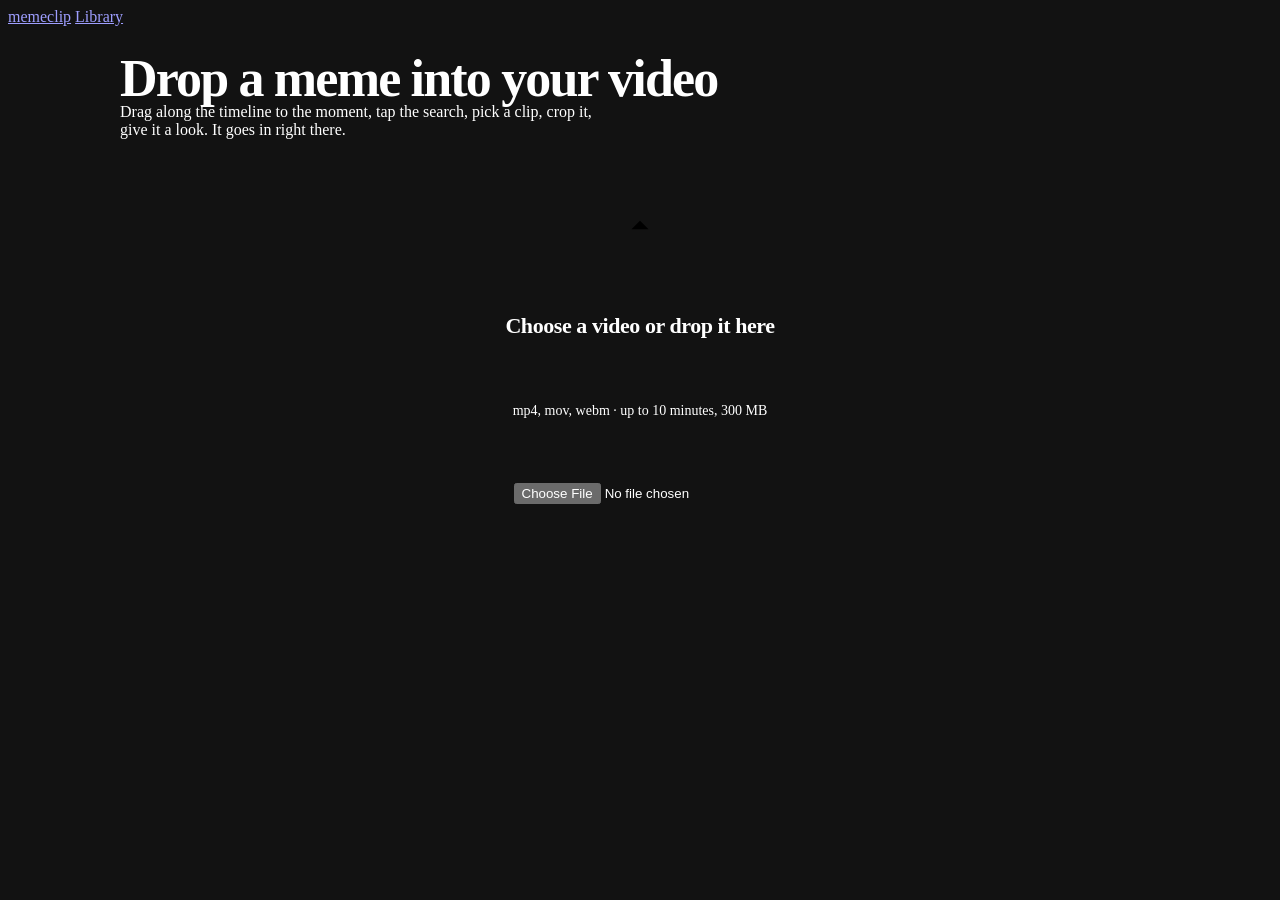
==== app/static/edit.html @ 27d53683 "Meme insert editor: drop library clips into your own video on a timeline /edit: upload a video, scru" ====
<!doctype html>
<html lang="en" data-theme="__THEME__">
<head>
<meta charset="utf-8">
<meta name="viewport" content="width=device-width, initial-scale=1, viewport-fit=cover">
<meta name="color-scheme" content="dark">
<meta name="theme-color" content="#000000">
<title>memeclip · Edit</title>
<link rel="icon" href="/static/icon.svg?v=__VERSION__" type="image/svg+xml">
<link rel="stylesheet" href="/static/base.css?v=__VERSION__">
<link rel="stylesheet" href="/static/themes/__THEME__.css?v=__VERSION__">
<style>
  [hidden] { display: none !important; }
  /* the editor: one column, the video on top, the timeline under it */
  .ed { max-width: 1040px; margin: 0 auto; padding: 28px 16px 96px; display: grid; gap: 18px; }
  .ed h1 { font-family: var(--display, inherit); font-size: clamp(30px, 5vw, 52px); line-height: .95; letter-spacing: -.035em;
           margin: 0; font-weight: 800; text-wrap: balance; }
  .ed .intro { color: var(--text-2); margin: 0; max-width: 60ch; }

  .drop { display: grid; place-items: center; gap: 14px; text-align: center; min-height: 340px; padding: 32px;
          border: 1.5px dashed var(--hair-strong); border-radius: 28px; background: var(--tray); cursor: pointer;
          transition: border-color .2s, background .2s; }
  .drop:hover, .drop.over { border-color: var(--subtitle); background: rgba(255, 213, 74, .05); }
  .drop strong { font-family: var(--display, inherit); font-size: 22px; letter-spacing: -.02em; }
  .drop span { color: var(--text-3); font-size: 14px; }
  .drop svg.i { width: 34px; height: 34px; color: var(--subtitle); }

  .player { position: relative; border-radius: 22px; overflow: hidden; background: #000; border: 1px solid var(--hair);
            aspect-ratio: var(--ar, 16 / 9); max-height: 62vh; justify-self: center; width: 100%; }
  .player video { width: 100%; height: 100%; display: block; object-fit: contain; }
  .busy { position: absolute; inset: 0; display: none; place-items: center; align-content: center; gap: 12px;
          background: rgba(5, 5, 5, .72); backdrop-filter: blur(6px); font-weight: 500; }
  .busy.on { display: grid; }
  .spin { width: 34px; height: 34px; border-radius: 50%; border: 3px solid var(--hair-strong); border-top-color: var(--subtitle);
          animation: spin .8s linear infinite; }
  @keyframes spin { to { transform: rotate(360deg); } }

  .bar { display: flex; align-items: center; gap: 10px; flex-wrap: wrap; }
  .bar .time { font-variant-numeric: tabular-nums; color: var(--text-2); font-size: 14px; margin-right: auto; }
  .btn { min-height: 44px; padding: 0 16px; border-radius: 999px; border: 1px solid var(--hair-strong);
         background: var(--core); display: inline-flex; align-items: center; gap: 8px; text-decoration: none; color: inherit; }
  .btn:hover { border-color: var(--text-3); }
  .btn[disabled] { opacity: .4; pointer-events: none; }
  .btn.primary { background: var(--cream); color: #111; border-color: transparent; font-weight: 600; }
  .btn.round { width: 44px; padding: 0; justify-content: center; }

  /* timeline: filmstrip, inserted memes, the insert marker and the playhead */
  .tl { position: relative; height: 72px; border-radius: 14px; background: var(--core) center / 100% 100% no-repeat;
        border: 1px solid var(--hair); cursor: ew-resize; touch-action: none; user-select: none; margin-top: 46px; }
  .tl::after { content: ""; position: absolute; inset: 0; border-radius: inherit;
               background: linear-gradient(transparent 55%, rgba(0, 0, 0, .55)); pointer-events: none; }
  .seg { position: absolute; top: -1px; bottom: -1px; border-radius: 8px; background: rgba(255, 213, 74, .28);
         border: 2px solid var(--subtitle); box-shadow: 0 0 0 1px rgba(0, 0, 0, .5); pointer-events: none; z-index: 1; }
  .seg span { position: absolute; left: 6px; bottom: 4px; right: 4px; font-size: 11px; font-weight: 600; color: #111;
              background: var(--subtitle); border-radius: 6px; padding: 1px 6px; white-space: nowrap; overflow: hidden;
              text-overflow: ellipsis; max-width: max-content; }
  .cut { position: absolute; top: 6px; bottom: 6px; width: 0; border-left: 2px dashed var(--subtitle); z-index: 2;
         pointer-events: none; opacity: .9; }
  .head { position: absolute; top: -10px; bottom: -10px; width: 2px; margin-left: -1px; background: var(--cream);
          z-index: 3; pointer-events: none; box-shadow: 0 0 12px rgba(244, 237, 228, .5); }
  .head::before { content: ""; position: absolute; top: -2px; left: 50%; width: 14px; height: 14px; margin-left: -7px;
                  border-radius: 50%; background: var(--cream); }
  .find { position: absolute; bottom: calc(100% + 12px); transform: translateX(-50%); z-index: 4; white-space: nowrap;
          min-height: 38px; padding: 0 14px 0 10px; border-radius: 999px; border: 0; background: var(--subtitle); color: #111;
          font-weight: 600; font-size: 14px; display: inline-flex; align-items: center; gap: 6px;
          box-shadow: 0 6px 20px rgba(0, 0, 0, .45); transition: transform .15s var(--spring, ease); }
  .find:hover { transform: translateX(-50%) translateY(-2px); }
  .find svg.i { width: 18px; height: 18px; stroke-width: 2; }
  .ticks { display: flex; justify-content: space-between; color: var(--text-3); font-size: 12px;
           font-variant-numeric: tabular-nums; padding: 0 2px; }
  .hint { color: var(--text-3); font-size: 13px; margin: 0; }

  /* dialog: search, then crop + look */
  dialog { width: min(760px, calc(100vw - 24px)); max-height: calc(100dvh - 24px); border: 1px solid var(--hair-strong);
           border-radius: 26px; background: #0d0d10; color: inherit; padding: 0; }
  dialog::backdrop { background: rgba(0, 0, 0, .7); backdrop-filter: blur(8px); }
  .dlg { padding: 20px; display: grid; gap: 16px; }
  .dlg header { display: flex; align-items: center; gap: 10px; }
  .dlg header h2 { margin: 0 auto 0 0; font-family: var(--display, inherit); font-size: 22px; letter-spacing: -.02em; }
  .q { display: flex; align-items: center; gap: 10px; min-height: 52px; padding: 0 16px; border-radius: 999px;
       background: var(--cream); color: #111; }
  .q input { flex: 1; border: 0; outline: none; background: none; color: #111; font-size: 16px; min-width: 0; }
  .q svg.i { color: #111; }
  .results { display: grid; grid-template-columns: repeat(auto-fill, minmax(160px, 1fr)); gap: 12px; }
  .pick { display: grid; gap: 6px; padding: 0; border: 2px solid transparent; border-radius: 16px; background: none; text-align: left; }
  .pick video { width: 100%; aspect-ratio: 1; object-fit: cover; border-radius: 14px; background: var(--core); display: block; }
  .pick span { font-size: 13px; color: var(--text-2); padding: 0 4px 4px; overflow: hidden; text-overflow: ellipsis;
               display: -webkit-box; -webkit-line-clamp: 2; -webkit-box-orient: vertical; }
  .pick:hover, .pick:focus-visible { border-color: var(--subtitle); }
  .empty { color: var(--text-3); margin: 0; }

  .cropbox { position: relative; justify-self: center; max-width: 100%; max-height: 46vh; aspect-ratio: var(--mar, 1);
             border-radius: 14px; overflow: hidden; background: #000; touch-action: none; }
  .cropbox video { width: 100%; height: 100%; display: block; }
  .sel { position: absolute; border: 2px solid var(--subtitle); box-shadow: 0 0 0 9999px rgba(0, 0, 0, .6); cursor: move;
         background-image: linear-gradient(rgba(255,255,255,.18) 1px, transparent 1px), linear-gradient(90deg, rgba(255,255,255,.18) 1px, transparent 1px);
         background-size: 33.33% 33.33%; background-position: -1px -1px; }
  .sel i { position: absolute; right: -9px; bottom: -9px; width: 18px; height: 18px; border-radius: 50%;
           background: var(--subtitle); border: 3px solid #0d0d10; cursor: nwse-resize; }
  .row { display: flex; gap: 8px; flex-wrap: wrap; align-items: center; }
  .row .lbl { color: var(--text-3); font-size: 13px; min-width: 52px; }
  .chip { min-height: 38px; padding: 0 14px; border-radius: 999px; border: 1px solid var(--hair-strong); background: none; font-size: 14px; }
  .chip[aria-pressed="true"] { background: var(--subtitle); color: #111; border-color: transparent; font-weight: 600; }
  .err { color: var(--danger); margin: 0; min-height: 1.2em; font-size: 14px; }
  @media (prefers-reduced-motion: reduce) { .spin { animation-duration: 2.4s; } .find { transition: none; } }
</style>
</head>
<body>
<div class="stage">
<div class="island-wrap">
  <nav class="island" aria-label="memeclip">
    <a class="wordmark" href="/" translate="no">memeclip</a>
    <a class="cta ghost" href="/">Library</a>
    <button id="restart" class="cta ghost" type="button" hidden>New video</button>
  </nav>
</div>

<main class="ed">
  <div>
    <h1>Drop a meme into your video</h1>
    <p class="intro">Drag along the timeline to the moment, tap the search, pick a clip, crop it, give it a look. It goes in right there.</p>
  </div>

  <label class="drop" id="drop">
    <svg class="i" viewBox="0 0 24 24" aria-hidden="true"><path d="M12 16V4"/><path d="m6 10 6-6 6 6"/><path d="M4 20h16"/></svg>
    <strong>Choose a video or drop it here</strong>
    <span>mp4, mov, webm · up to 10 minutes, 300 MB</span>
    <input id="file" type="file" accept="video/*" class="sr">
  </label>

  <section id="editor" hidden>
    <div class="player" id="player">
      <video id="video" playsinline preload="auto"></video>
      <div class="busy" id="busy" role="status" aria-live="polite"><div class="spin"></div><span id="busy-text">Working…</span></div>
    </div>

    <div class="tl" id="tl" role="slider" tabindex="0" aria-label="Timeline" aria-valuemin="0">
      <button class="find" id="find" type="button">
        <svg class="i" viewBox="0 0 24 24" aria-hidden="true"><circle cx="11" cy="11" r="7"/><path d="m20 20-3.5-3.5"/></svg>
        <span id="find-label">Add meme</span>
      </button>
      <div class="cut" id="cut"></div>
      <div class="head" id="head"></div>
    </div>
    <div class="ticks"><span>0:00</span><span id="end-tick"></span></div>

    <div class="bar">
      <button class="btn round" id="play" type="button" aria-label="Play">
        <svg class="i" viewBox="0 0 24 24" aria-hidden="true"><path id="play-icon" d="M8 5v14l11-7z"/></svg>
      </button>
      <span class="time" id="time">0:00 / 0:00</span>
      <button class="btn" id="undo" type="button" disabled>
        <svg class="i" viewBox="0 0 24 24" aria-hidden="true"><path d="M9 14 4 9l5-5"/><path d="M4 9h11a5 5 0 0 1 0 10h-3"/></svg>Undo
      </button>
      <a class="btn primary" id="download" download="memeclip-edit.mp4">
        <svg class="i" viewBox="0 0 24 24" aria-hidden="true"><path d="M12 4v12"/><path d="m6 10 6 6 6-6"/><path d="M4 20h16"/></svg>Download
      </a>
    </div>
    <p class="hint" id="hint" role="status" aria-live="polite"></p>
  </section>
</main>
</div>

<dialog id="dlg" aria-labelledby="dlg-title">
  <form method="dialog" class="dlg" id="step-search">
    <header>
      <h2 id="dlg-title">Find a meme</h2>
      <button class="btn round" value="close" aria-label="Close"><svg class="i" viewBox="0 0 24 24" aria-hidden="true"><path d="M6 6l12 12M18 6 6 18"/></svg></button>
    </header>
    <label class="q">
      <svg class="i" viewBox="0 0 24 24" aria-hidden="true"><circle cx="11" cy="11" r="7"/><path d="m20 20-3.5-3.5"/></svg>
      <span class="sr">Search memes</span>
      <input id="mq" type="search" placeholder="A line, a face or a feeling…" autocomplete="off" enterkeyhint="search">
    </label>
    <div class="results" id="results"></div>
  </form>

  <div class="dlg" id="step-edit" hidden>
    <header>
      <button class="btn round" id="back" type="button" aria-label="Back to results"><svg class="i" viewBox="0 0 24 24" aria-hidden="true"><path d="M15 6l-6 6 6 6"/></svg></button>
      <h2>Crop &amp; look</h2>
    </header>
    <div class="cropbox" id="cropbox">
      <video id="mvideo" muted loop playsinline autoplay></video>
      <div class="sel" id="sel"><i id="grip"></i></div>
    </div>
    <div class="row" role="group" aria-label="Crop shape">
      <span class="lbl">Crop</span>
      <button class="chip" type="button" data-ar="free" aria-pressed="true">Free</button>
      <button class="chip" type="button" data-ar="video" aria-pressed="false">Fit my video</button>
      <button class="chip" type="button" data-ar="1" aria-pressed="false">Square</button>
      <button class="chip" type="button" data-ar="reset" aria-pressed="false">Whole clip</button>
    </div>
    <div class="row" role="group" aria-label="Look" id="looks"><span class="lbl">Look</span></div>
    <p class="err" id="err" role="alert"></p>
    <div class="row" style="justify-content:flex-end">
      <button class="btn primary" id="insert" type="button">Insert</button>
    </div>
  </div>
</dialog>

<script>
const $ = id => document.getElementById(id);
const LOOKS = { none: "none", mono: "grayscale(1)", sepia: "sepia(1)", vivid: "saturate(1.6) contrast(1.1)",
                noir: "grayscale(1) contrast(1.5)", fried: "saturate(3) contrast(1.8)" };
const NAMES = { none: "Original", mono: "Mono", sepia: "Sepia", vivid: "Vivid", noir: "Noir", fried: "Deep fried" };
const video = $("video"), tl = $("tl");
let edit = null, at = 0, clip = null, look = "none", crop = { x: 0, y: 0, w: 1, h: 1 }, ratio = null;

const fmt = s => { s = Math.max(0, s || 0); return `${Math.floor(s / 60)}:${String(Math.floor(s % 60)).padStart(2, "0")}`; };
const fmtAt = s => s < 60 ? `${s.toFixed(1)}s` : fmt(s);
async function api(url, opts) {
  const r = await fetch(url, opts);
  if (r.status === 401) { location.href = "/login"; throw new Error("sign in"); }
  const body = await r.json().catch(() => ({}));
  if (!r.ok) throw new Error(body.detail || `Something went wrong (${r.status})`);
  return body;
}
function busy(text) { $("busy").classList.toggle("on", !!text); $("busy-text").textContent = text || ""; }
const snap = t => Math.max(0, ...edit.keyframes.filter(k => k <= t + 1e-3));

// ---- load / upload -------------------------------------------------------
function show(e, seek) {
  edit = e;
  history.replaceState(null, "", `#${e.id}`);
  $("drop").hidden = true; $("editor").hidden = false; $("restart").hidden = false;
  $("player").style.setProperty("--ar", `${e.width} / ${e.height}`);
  video.src = e.url;
  video.addEventListener("loadedmetadata", () => { video.currentTime = seek ?? 0; }, { once: true });
  tl.style.backgroundImage = `url("${e.strip}")`;
  tl.setAttribute("aria-valuemax", e.duration.toFixed(1));
  $("end-tick").textContent = fmt(e.duration);
  $("download").href = e.url;
  $("undo").disabled = !e.can_undo;
  tl.querySelectorAll(".seg").forEach(n => n.remove());
  for (const s of e.inserts) {
    const seg = document.createElement("div");
    seg.className = "seg";
    seg.style.left = `${s.at / e.duration * 100}%`;
    seg.style.width = `${Math.max(.6, s.duration / e.duration * 100)}%`;
    seg.innerHTML = `<span></span>`;
    seg.firstChild.textContent = s.title || "meme";
    tl.append(seg);
  }
  setAt(seek ?? 0);
  $("hint").textContent = e.inserts.length
    ? `${e.inserts.length} meme${e.inserts.length > 1 ? "s" : ""} added. Keep going, or download.`
    : "Drag the timeline to the moment you want, then tap “Add meme”.";
}

async function upload(file) {
  if (!file) return;
  $("drop").hidden = true; $("editor").hidden = false; busy("Preparing your video… this happens once");
  const form = new FormData(); form.append("file", file);
  try { show(await api("/edits", { method: "POST", body: form })); }
  catch (err) { $("drop").hidden = false; $("editor").hidden = true; alert(err.message); }
  finally { busy(""); }
}
$("file").addEventListener("change", e => upload(e.target.files[0]));
const drop = $("drop");
["dragenter", "dragover"].forEach(t => drop.addEventListener(t, e => { e.preventDefault(); drop.classList.add("over"); }));
["dragleave", "drop"].forEach(t => drop.addEventListener(t, e => { e.preventDefault(); drop.classList.remove("over"); }));
drop.addEventListener("drop", e => upload(e.dataTransfer.files[0]));
$("restart").addEventListener("click", () => { location.hash = ""; location.reload(); });

// ---- timeline ---------------------------------------------------------------
function setAt(t) {
  at = Math.min(Math.max(0, t), edit.duration);
  const pct = at / edit.duration * 100;
  $("head").style.left = `${pct}%`;
  $("find").style.left = `clamp(70px, ${pct}%, calc(100% - 70px))`;
  const cut = snap(at);
  $("cut").style.left = `${cut / edit.duration * 100}%`;
  $("find-label").textContent = `Add meme at ${fmtAt(cut)}`;
  tl.setAttribute("aria-valuenow", at.toFixed(1));
  tl.setAttribute("aria-valuetext", fmt(at));
  $("time").textContent = `${fmt(at)} / ${fmt(edit.duration)}`;
}
function fromPointer(e) {
  const r = tl.getBoundingClientRect();
  return (e.clientX - r.left) / r.width * edit.duration;
}
let dragging = false;
tl.addEventListener("pointerdown", e => {
  if (e.target.closest(".find")) return;
  dragging = true; tl.setPointerCapture(e.pointerId); video.pause();
  setAt(fromPointer(e)); video.currentTime = at;
});
tl.addEventListener("pointermove", e => { if (dragging) { setAt(fromPointer(e)); video.currentTime = at; } });
tl.addEventListener("pointerup", () => { dragging = false; });
tl.addEventListener("keydown", e => {
  const step = { ArrowLeft: -1, ArrowRight: 1, PageDown: -5, PageUp: 5 }[e.key];
  if (step === undefined) return;
  e.preventDefault(); video.pause(); setAt(at + step); video.currentTime = at;
});
video.addEventListener("timeupdate", () => { if (!dragging && !video.paused) setAt(video.currentTime); });
const playPath = { play: "M8 5v14l11-7z", pause: "M7 5h3v14H7zM14 5h3v14h-3z" };
video.addEventListener("play", () => { $("play-icon").setAttribute("d", playPath.pause); $("play").setAttribute("aria-label", "Pause"); });
video.addEventListener("pause", () => { $("play-icon").setAttribute("d", playPath.play); $("play").setAttribute("aria-label", "Play"); });
$("play").addEventListener("click", () => video.paused ? video.play() : video.pause());
$("undo").addEventListener("click", async () => {
  busy("Undoing…");
  try { show(await api(`/edits/${edit.id}/undo`, { method: "POST" }), at); } catch (err) { alert(err.message); } finally { busy(""); }
});

// ---- search -------------------------------------------------------------------
const dlg = $("dlg");
$("find").addEventListener("click", () => {
  video.pause(); step("search"); dlg.showModal(); $("mq").focus(); if (!$("results").children.length) search("");
});
function step(name) { $("step-search").hidden = name !== "search"; $("step-edit").hidden = name !== "edit"; }
let timer, ticket = 0;
$("mq").addEventListener("input", () => { clearTimeout(timer); timer = setTimeout(() => search($("mq").value), 300); });
$("mq").addEventListener("keydown", e => { if (e.key === "Enter") { e.preventDefault(); clearTimeout(timer); search($("mq").value); } });
async function search(q) {
  const mine = ++ticket;
  const data = await api(`/search?q=${encodeURIComponent(q.trim())}&limit=4`).catch(() => ({ results: [] }));
  if (mine !== ticket) return;
  const box = $("results"); box.replaceChildren();
  if (!data.results.length) { box.innerHTML = `<p class="empty">Nothing for that. Try other words.</p>`; return; }
  for (const c of data.results) {
    const b = document.createElement("button");
    b.type = "button"; b.className = "pick";
    b.innerHTML = `<video muted loop playsinline preload="none"></video><span></span>`;
    const v = b.querySelector("video"); v.src = c.url; if (c.thumb) v.poster = c.thumb;
    b.querySelector("span").textContent = c.title || c.caption || "Untitled";
    b.addEventListener("pointerenter", () => v.play().catch(() => {}));
    b.addEventListener("pointerleave", () => v.pause());
    b.addEventListener("click", () => choose(c));
    box.append(b);
  }
}

// ---- crop + look ----------------------------------------------------------------
const mv = $("mvideo"), sel = $("sel"), box = $("cropbox");
for (const k of Object.keys(LOOKS)) {
  const b = document.createElement("button");
  b.className = "chip"; b.type = "button"; b.dataset.look = k; b.textContent = NAMES[k];
  b.setAttribute("aria-pressed", k === "none");
  b.addEventListener("click", () => setLook(k));
  $("looks").append(b);
}
function setLook(k) {
  look = k; mv.style.filter = LOOKS[k];
  $("looks").querySelectorAll(".chip").forEach(c => c.setAttribute("aria-pressed", c.dataset.look === k));
}
function choose(c) {
  clip = c; crop = { x: 0, y: 0, w: 1, h: 1 }; ratio = null; setLook("none"); $("err").textContent = "";
  document.querySelectorAll("[data-ar]").forEach(b => b.setAttribute("aria-pressed", b.dataset.ar === "free"));
  mv.src = c.url;
  mv.addEventListener("loadedmetadata", () => { box.style.setProperty("--mar", `${mv.videoWidth} / ${mv.videoHeight}`); drawSel(); }, { once: true });
  $("insert").textContent = `Insert at ${fmtAt(snap(at))}`;
  step("edit");
}
$("back").addEventListener("click", () => { mv.pause(); step("search"); });
function drawSel() {
  Object.assign(sel.style, { left: `${crop.x * 100}%`, top: `${crop.y * 100}%`, width: `${crop.w * 100}%`, height: `${crop.h * 100}%` });
}
// crop shape: a ratio in screen pixels, turned into the box's fractions
function fitRatio(r) {
  const bw = box.clientWidth, bh = box.clientHeight;
  let w = bw, h = bw / r; if (h > bh) { h = bh; w = bh * r; }
  crop = { w: w / bw, h: h / bh, x: (1 - w / bw) / 2, y: (1 - h / bh) / 2 };
}
document.querySelectorAll("[data-ar]").forEach(b => b.addEventListener("click", () => {
  const v = b.dataset.ar;
  ratio = v === "video" ? edit.width / edit.height : v === "1" ? 1 : null;
  if (v === "reset") crop = { x: 0, y: 0, w: 1, h: 1 }; else if (ratio) fitRatio(ratio);
  document.querySelectorAll("[data-ar]").forEach(o => o.setAttribute("aria-pressed", o === b && v !== "reset" || (v === "reset" && o.dataset.ar === "free")));
  drawSel();
}));
let drag = null;
sel.addEventListener("pointerdown", e => {
  e.preventDefault(); sel.setPointerCapture(e.pointerId);
  drag = { mode: e.target === $("grip") ? "size" : "move", x: e.clientX, y: e.clientY, start: { ...crop } };
});
sel.addEventListener("pointermove", e => {
  if (!drag) return;
  const dx = (e.clientX - drag.x) / box.clientWidth, dy = (e.clientY - drag.y) / box.clientHeight, s = drag.start;
  if (drag.mode === "move") {
    crop.x = Math.min(Math.max(0, s.x + dx), 1 - s.w); crop.y = Math.min(Math.max(0, s.y + dy), 1 - s.h);
  } else {
    let w = Math.min(Math.max(.1, s.w + dx), 1 - s.x), h = Math.min(Math.max(.1, s.h + dy), 1 - s.y);
    if (ratio) {          // keep the chosen shape: height follows width, within the frame
      const k = box.clientWidth / box.clientHeight / ratio;
      h = w * k; if (h > 1 - s.y) { h = 1 - s.y; w = h / k; }
    }
    crop.w = w; crop.h = h;
  }
  drawSel();
});
sel.addEventListener("pointerup", () => { drag = null; });

$("insert").addEventListener("click", async () => {
  const cut = snap(at);
  $("err").textContent = ""; $("insert").disabled = true;
  dlg.close(); mv.pause(); busy(`Adding “${clip.title || "meme"}” at ${fmtAt(cut)}…`);
  const r = v => Math.round(v * 1000) / 1000;
  try {
    show(await api(`/edits/${edit.id}/insert`, {
      method: "POST", headers: { "Content-Type": "application/json" },
      body: JSON.stringify({ clip_id: clip.id, at, filter: look, crop: { x: r(crop.x), y: r(crop.y), w: r(crop.w), h: r(crop.h) } }),
    }), cut);
    video.play().catch(() => {});
  } catch (err) { dlg.showModal(); step("edit"); $("err").textContent = err.message; }
  finally { busy(""); $("insert").disabled = false; }
});
dlg.addEventListener("close", () => mv.pause());

// resume an edit from the address (#<id>)
if (location.hash.length > 1) {
  busy("Loading…"); $("drop").hidden = true; $("editor").hidden = false;
  api(`/edits/${location.hash.slice(1)}`).then(e => show(e))
    .catch(() => { history.replaceState(null, "", "/edit"); $("drop").hidden = false; $("editor").hidden = true; })
    .finally(() => busy(""));
}
</script>
</body>
</html>
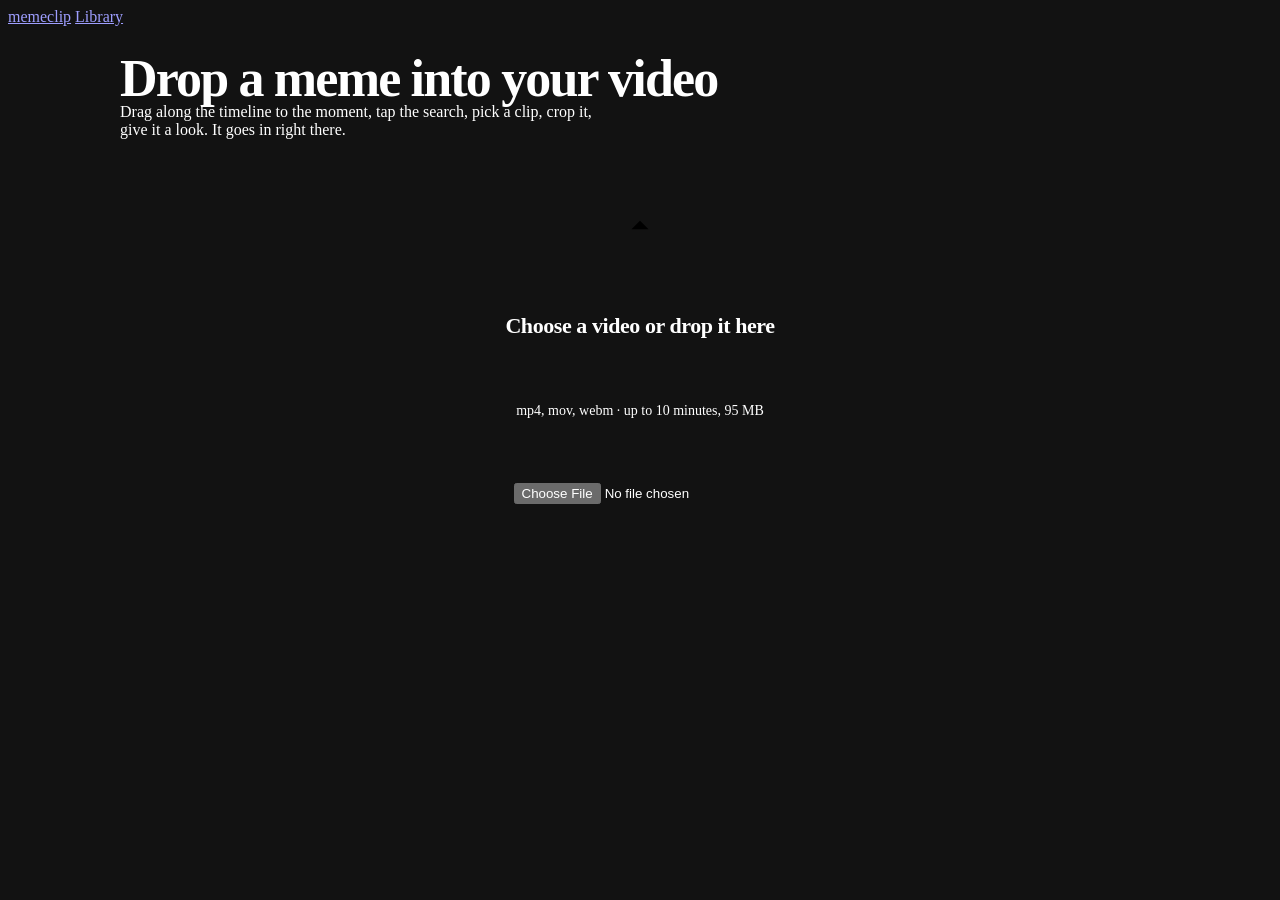
==== commit ba4d6497: "Editor: cap uploads at 95 MB (Cloudflare's free plan refuses bodies over 100 MB) Co-Authored-By: Cla" ====
--- a/app/static/edit.html
+++ b/app/static/edit.html
@@ -124,7 +124,7 @@
   <label class="drop" id="drop">
     <svg class="i" viewBox="0 0 24 24" aria-hidden="true"><path d="M12 16V4"/><path d="m6 10 6-6 6 6"/><path d="M4 20h16"/></svg>
     <strong>Choose a video or drop it here</strong>
-    <span>mp4, mov, webm · up to 10 minutes, 300 MB</span>
+    <span>mp4, mov, webm · up to 10 minutes, 95 MB</span>
     <input id="file" type="file" accept="video/*" class="sr">
   </label>
 
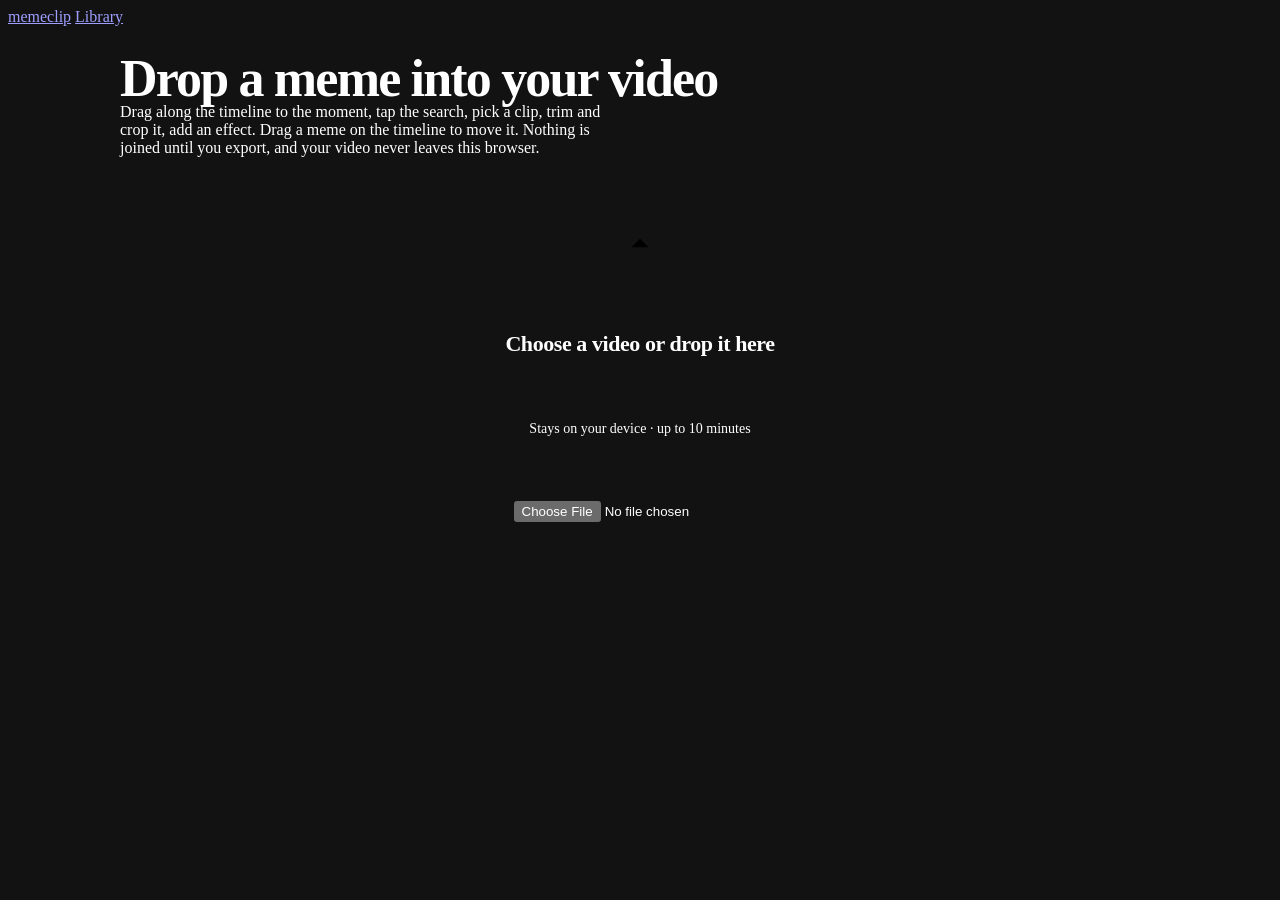
==== commit 2463ad16: "Editor page and route for the in-browser version (rest of the previous commit) Co-Authored-By: Claud" ====
--- a/app/static/edit.html
+++ b/app/static/edit.html
@@ -11,11 +11,12 @@
 <link rel="stylesheet" href="/static/themes/__THEME__.css?v=__VERSION__">
 <style>
   [hidden] { display: none !important; }
-  /* the editor: one column, the video on top, the timeline under it */
+  /* Everything happens in this page: your video never leaves the browser, memes come from
+     /media, and Export records the result here. The server only serves this file. */
   .ed { max-width: 1040px; margin: 0 auto; padding: 28px 16px 96px; display: grid; gap: 18px; }
   .ed h1 { font-family: var(--display, inherit); font-size: clamp(30px, 5vw, 52px); line-height: .95; letter-spacing: -.035em;
            margin: 0; font-weight: 800; text-wrap: balance; }
-  .ed .intro { color: var(--text-2); margin: 0; max-width: 60ch; }
+  .ed .intro { color: var(--text-2); margin: 0; max-width: 62ch; }
 
   .drop { display: grid; place-items: center; gap: 14px; text-align: center; min-height: 340px; padding: 32px;
           border: 1.5px dashed var(--hair-strong); border-radius: 28px; background: var(--tray); cursor: pointer;
@@ -26,36 +27,41 @@
   .drop svg.i { width: 34px; height: 34px; color: var(--subtitle); }
 
   .player { position: relative; border-radius: 22px; overflow: hidden; background: #000; border: 1px solid var(--hair);
-            aspect-ratio: var(--ar, 16 / 9); max-height: 62vh; justify-self: center; width: 100%; }
-  .player video { width: 100%; height: 100%; display: block; object-fit: contain; }
-  .busy { position: absolute; inset: 0; display: none; place-items: center; align-content: center; gap: 12px;
-          background: rgba(5, 5, 5, .72); backdrop-filter: blur(6px); font-weight: 500; }
+            aspect-ratio: var(--ar, 16 / 9); max-height: 62vh; justify-self: center; max-width: 100%; }
+  .player canvas { width: 100%; height: 100%; display: block; }
+  .busy { position: absolute; inset: 0; display: none; place-items: center; align-content: center; gap: 12px; padding: 20px;
+          background: rgba(5, 5, 5, .74); backdrop-filter: blur(6px); font-weight: 500; text-align: center; }
   .busy.on { display: grid; }
   .spin { width: 34px; height: 34px; border-radius: 50%; border: 3px solid var(--hair-strong); border-top-color: var(--subtitle);
           animation: spin .8s linear infinite; }
+  .busy small { color: var(--text-3); font-weight: 400; }
   @keyframes spin { to { transform: rotate(360deg); } }
 
   .bar { display: flex; align-items: center; gap: 10px; flex-wrap: wrap; }
   .bar .time { font-variant-numeric: tabular-nums; color: var(--text-2); font-size: 14px; margin-right: auto; }
   .btn { min-height: 44px; padding: 0 16px; border-radius: 999px; border: 1px solid var(--hair-strong);
-         background: var(--core); display: inline-flex; align-items: center; gap: 8px; text-decoration: none; color: inherit; }
+         background: var(--core); display: inline-flex; align-items: center; gap: 8px; color: inherit; }
   .btn:hover { border-color: var(--text-3); }
   .btn[disabled] { opacity: .4; pointer-events: none; }
   .btn.primary { background: var(--cream); color: #111; border-color: transparent; font-weight: 600; }
+  .btn.danger { color: var(--danger); }
   .btn.round { width: 44px; padding: 0; justify-content: center; }
 
-  /* timeline: filmstrip, inserted memes, the insert marker and the playhead */
-  .tl { position: relative; height: 72px; border-radius: 14px; background: var(--core) center / 100% 100% no-repeat;
-        border: 1px solid var(--hair); cursor: ew-resize; touch-action: none; user-select: none; margin-top: 46px; }
-  .tl::after { content: ""; position: absolute; inset: 0; border-radius: inherit;
-               background: linear-gradient(transparent 55%, rgba(0, 0, 0, .55)); pointer-events: none; }
-  .seg { position: absolute; top: -1px; bottom: -1px; border-radius: 8px; background: rgba(255, 213, 74, .28);
-         border: 2px solid var(--subtitle); box-shadow: 0 0 0 1px rgba(0, 0, 0, .5); pointer-events: none; z-index: 1; }
-  .seg span { position: absolute; left: 6px; bottom: 4px; right: 4px; font-size: 11px; font-weight: 600; color: #111;
-              background: var(--subtitle); border-radius: 6px; padding: 1px 6px; white-space: nowrap; overflow: hidden;
-              text-overflow: ellipsis; max-width: max-content; }
-  .cut { position: absolute; top: 6px; bottom: 6px; width: 0; border-left: 2px dashed var(--subtitle); z-index: 2;
-         pointer-events: none; opacity: .9; }
+  /* timeline: your video's filmstrip, cut where memes go in; memes are yellow blocks you can drag */
+  .tl { position: relative; margin-top: 46px; touch-action: none; user-select: none; }
+  .track { display: flex; height: 72px; border-radius: 14px; overflow: hidden; border: 1px solid var(--hair);
+           background: var(--core); cursor: ew-resize; }
+  .seg { height: 100%; flex: none; background-repeat: no-repeat; position: relative; }
+  .seg.main::after { content: ""; position: absolute; inset: 0; background: linear-gradient(transparent 55%, rgba(0, 0, 0, .5)); }
+  .seg.meme { background: #2a2410 left / auto 100% repeat-x; outline: 2px solid var(--subtitle); outline-offset: -2px;
+              border-radius: 8px; cursor: grab; z-index: 1; box-shadow: 0 0 0 1px rgba(0, 0, 0, .6); }
+  .seg.meme:hover { filter: brightness(1.15); }
+  .seg.meme.moving { cursor: grabbing; opacity: .85; outline-style: dashed; }
+  .seg.meme span { position: absolute; left: 6px; bottom: 5px; max-width: calc(100% - 12px); font-size: 11px; font-weight: 600;
+                   color: #111; background: var(--subtitle); border-radius: 6px; padding: 1px 6px; white-space: nowrap;
+                   overflow: hidden; text-overflow: ellipsis; }
+  .seg.meme b { position: absolute; top: 4px; right: 5px; font-size: 11px; color: #111; background: var(--subtitle);
+                border-radius: 999px; padding: 0 5px; font-weight: 600; }
   .head { position: absolute; top: -10px; bottom: -10px; width: 2px; margin-left: -1px; background: var(--cream);
           z-index: 3; pointer-events: none; box-shadow: 0 0 12px rgba(244, 237, 228, .5); }
   .head::before { content: ""; position: absolute; top: -2px; left: 50%; width: 14px; height: 14px; margin-left: -7px;
@@ -70,16 +76,16 @@
            font-variant-numeric: tabular-nums; padding: 0 2px; }
   .hint { color: var(--text-3); font-size: 13px; margin: 0; }
 
-  /* dialog: search, then crop + look */
+  /* dialog: search, then trim + crop + effect */
   dialog { width: min(760px, calc(100vw - 24px)); max-height: calc(100dvh - 24px); border: 1px solid var(--hair-strong);
            border-radius: 26px; background: #0d0d10; color: inherit; padding: 0; }
   dialog::backdrop { background: rgba(0, 0, 0, .7); backdrop-filter: blur(8px); }
-  .dlg { padding: 20px; display: grid; gap: 16px; }
+  .dlg { padding: 20px; display: grid; gap: 14px; }
   .dlg header { display: flex; align-items: center; gap: 10px; }
   .dlg header h2 { margin: 0 auto 0 0; font-family: var(--display, inherit); font-size: 22px; letter-spacing: -.02em; }
   .q { display: flex; align-items: center; gap: 10px; min-height: 52px; padding: 0 16px; border-radius: 999px;
        background: var(--cream); color: #111; }
-  .q input { flex: 1; border: 0; outline: none; background: none; color: #111; font-size: 16px; min-width: 0; }
+  .q input { flex: 1; border: 0; outline: none; background: none; color: #111; font-size: 16px; min-width: 0; padding: 0; }
   .q svg.i { color: #111; }
   .results { display: grid; grid-template-columns: repeat(auto-fill, minmax(160px, 1fr)); gap: 12px; }
   .pick { display: grid; gap: 6px; padding: 0; border: 2px solid transparent; border-radius: 16px; background: none; text-align: left; }
@@ -89,16 +95,31 @@
   .pick:hover, .pick:focus-visible { border-color: var(--subtitle); }
   .empty { color: var(--text-3); margin: 0; }
 
-  .cropbox { position: relative; justify-self: center; max-width: 100%; max-height: 46vh; aspect-ratio: var(--mar, 1);
+  .cropbox { position: relative; justify-self: center; max-width: 100%; max-height: 40vh; aspect-ratio: var(--mar, 1);
              border-radius: 14px; overflow: hidden; background: #000; touch-action: none; }
-  .cropbox video { width: 100%; height: 100%; display: block; }
+  .cropbox video, .cropbox canvas { width: 100%; height: 100%; display: block; }
+  .cropbox canvas { position: absolute; inset: 0; pointer-events: none; }
   .sel { position: absolute; border: 2px solid var(--subtitle); box-shadow: 0 0 0 9999px rgba(0, 0, 0, .6); cursor: move;
          background-image: linear-gradient(rgba(255,255,255,.18) 1px, transparent 1px), linear-gradient(90deg, rgba(255,255,255,.18) 1px, transparent 1px);
-         background-size: 33.33% 33.33%; background-position: -1px -1px; }
-  .sel i { position: absolute; right: -9px; bottom: -9px; width: 18px; height: 18px; border-radius: 50%;
-           background: var(--subtitle); border: 3px solid #0d0d10; cursor: nwse-resize; }
+         background-size: 33.33% 33.33%; background-position: -1px -1px; z-index: 1; }
+  .sel i { position: absolute; right: -1px; bottom: -1px; width: 20px; height: 20px; border-radius: 6px 0 12px 0;
+           background: var(--subtitle); cursor: nwse-resize; }
+
+  /* trim: two handles on one track */
+  .trim { position: relative; height: 34px; }
+  .trim .rail, .trim .fill { position: absolute; top: 13px; height: 8px; border-radius: 99px; }
+  .trim .rail { left: 0; right: 0; background: var(--hair-strong); }
+  .trim .fill { background: var(--subtitle); }
+  .trim input { position: absolute; inset: 0; width: 100%; margin: 0; background: none; pointer-events: none;
+                -webkit-appearance: none; appearance: none; }
+  .trim input::-webkit-slider-thumb { -webkit-appearance: none; pointer-events: auto; width: 22px; height: 30px; border-radius: 8px;
+                                      background: var(--cream); border: 3px solid #0d0d10; cursor: ew-resize; }
+  .trim input::-moz-range-thumb { pointer-events: auto; width: 18px; height: 26px; border-radius: 8px; background: var(--cream);
+                                  border: 3px solid #0d0d10; cursor: ew-resize; }
+  .trim input::-moz-range-track { background: none; }
   .row { display: flex; gap: 8px; flex-wrap: wrap; align-items: center; }
   .row .lbl { color: var(--text-3); font-size: 13px; min-width: 52px; }
+  .row .val { font-variant-numeric: tabular-nums; color: var(--text-2); font-size: 13px; }
   .chip { min-height: 38px; padding: 0 14px; border-radius: 999px; border: 1px solid var(--hair-strong); background: none; font-size: 14px; }
   .chip[aria-pressed="true"] { background: var(--subtitle); color: #111; border-color: transparent; font-weight: 600; }
   .err { color: var(--danger); margin: 0; min-height: 1.2em; font-size: 14px; }
@@ -118,28 +139,29 @@
 <main class="ed">
   <div>
     <h1>Drop a meme into your video</h1>
-    <p class="intro">Drag along the timeline to the moment, tap the search, pick a clip, crop it, give it a look. It goes in right there.</p>
+    <p class="intro">Drag along the timeline to the moment, tap the search, pick a clip, trim and crop it, add an effect.
+      Drag a meme on the timeline to move it. Nothing is joined until you export, and your video never leaves this browser.</p>
   </div>
 
   <label class="drop" id="drop">
     <svg class="i" viewBox="0 0 24 24" aria-hidden="true"><path d="M12 16V4"/><path d="m6 10 6-6 6 6"/><path d="M4 20h16"/></svg>
     <strong>Choose a video or drop it here</strong>
-    <span>mp4, mov, webm · up to 10 minutes, 95 MB</span>
+    <span>Stays on your device · up to 10 minutes</span>
     <input id="file" type="file" accept="video/*" class="sr">
   </label>
 
   <section id="editor" hidden>
     <div class="player" id="player">
-      <video id="video" playsinline preload="auto"></video>
-      <div class="busy" id="busy" role="status" aria-live="polite"><div class="spin"></div><span id="busy-text">Working…</span></div>
+      <canvas id="screen"></canvas>
+      <div class="busy" id="busy" role="status" aria-live="polite"><div class="spin"></div><span id="busy-text"></span><small id="busy-sub"></small></div>
     </div>
 
-    <div class="tl" id="tl" role="slider" tabindex="0" aria-label="Timeline" aria-valuemin="0">
+    <div class="tl" id="tl">
       <button class="find" id="find" type="button">
         <svg class="i" viewBox="0 0 24 24" aria-hidden="true"><circle cx="11" cy="11" r="7"/><path d="m20 20-3.5-3.5"/></svg>
         <span id="find-label">Add meme</span>
       </button>
-      <div class="cut" id="cut"></div>
+      <div class="track" id="track" role="slider" tabindex="0" aria-label="Timeline" aria-valuemin="0"></div>
       <div class="head" id="head"></div>
     </div>
     <div class="ticks"><span>0:00</span><span id="end-tick"></span></div>
@@ -152,9 +174,9 @@
       <button class="btn" id="undo" type="button" disabled>
         <svg class="i" viewBox="0 0 24 24" aria-hidden="true"><path d="M9 14 4 9l5-5"/><path d="M4 9h11a5 5 0 0 1 0 10h-3"/></svg>Undo
       </button>
-      <a class="btn primary" id="download" download="memeclip-edit.mp4">
-        <svg class="i" viewBox="0 0 24 24" aria-hidden="true"><path d="M12 4v12"/><path d="m6 10 6 6 6-6"/><path d="M4 20h16"/></svg>Download
-      </a>
+      <button class="btn primary" id="export" type="button" disabled>
+        <svg class="i" viewBox="0 0 24 24" aria-hidden="true"><path d="M12 4v12"/><path d="m6 10 6 6 6-6"/><path d="M4 20h16"/></svg>Export
+      </button>
     </div>
     <p class="hint" id="hint" role="status" aria-live="polite"></p>
   </section>
@@ -178,11 +200,18 @@
   <div class="dlg" id="step-edit" hidden>
     <header>
       <button class="btn round" id="back" type="button" aria-label="Back to results"><svg class="i" viewBox="0 0 24 24" aria-hidden="true"><path d="M15 6l-6 6 6 6"/></svg></button>
-      <h2>Crop &amp; look</h2>
+      <h2 id="edit-title">Trim, crop &amp; effect</h2>
+      <button class="btn round" id="close-edit" type="button" aria-label="Close"><svg class="i" viewBox="0 0 24 24" aria-hidden="true"><path d="M6 6l12 12M18 6 6 18"/></svg></button>
     </header>
     <div class="cropbox" id="cropbox">
-      <video id="mvideo" muted loop playsinline autoplay></video>
+      <video id="mvideo" loop playsinline></video>
+      <canvas id="fx"></canvas>
       <div class="sel" id="sel"><i id="grip"></i></div>
+    </div>
+    <div class="row"><span class="lbl">Trim</span><span class="val" id="trim-val"></span></div>
+    <div class="trim"><div class="rail"></div><div class="fill" id="trim-fill"></div>
+      <input id="tin" type="range" min="0" step="0.05" aria-label="Clip starts at">
+      <input id="tout" type="range" min="0" step="0.05" aria-label="Clip ends at">
     </div>
     <div class="row" role="group" aria-label="Crop shape">
       <span class="lbl">Crop</span>
@@ -191,124 +220,288 @@
       <button class="chip" type="button" data-ar="1" aria-pressed="false">Square</button>
       <button class="chip" type="button" data-ar="reset" aria-pressed="false">Whole clip</button>
     </div>
-    <div class="row" role="group" aria-label="Look" id="looks"><span class="lbl">Look</span></div>
+    <div class="row" role="group" aria-label="Effect" id="effects"><span class="lbl">Effect</span></div>
     <p class="err" id="err" role="alert"></p>
     <div class="row" style="justify-content:flex-end">
-      <button class="btn primary" id="insert" type="button">Insert</button>
+      <button class="btn danger" id="remove" type="button" hidden>Remove</button>
+      <button class="btn primary" id="save" type="button">Add</button>
     </div>
   </div>
 </dialog>
 
 <script>
 const $ = id => document.getElementById(id);
-const LOOKS = { none: "none", mono: "grayscale(1)", sepia: "sepia(1)", vivid: "saturate(1.6) contrast(1.1)",
-                noir: "grayscale(1) contrast(1.5)", fried: "saturate(3) contrast(1.8)" };
-const NAMES = { none: "Original", mono: "Mono", sepia: "Sepia", vivid: "Vivid", noir: "Noir", fried: "Deep fried" };
-const video = $("video"), tl = $("tl");
-let edit = null, at = 0, clip = null, look = "none", crop = { x: 0, y: 0, w: 1, h: 1 }, ratio = null;
-
+const MAX_SECONDS = 600, MAX_SIDE = 1280;
+const EFFECTS = { none: "None", hearts: "Hearts", bubbles: "Bubbles", sparkles: "Sparkles", confetti: "Confetti" };
 const fmt = s => { s = Math.max(0, s || 0); return `${Math.floor(s / 60)}:${String(Math.floor(s % 60)).padStart(2, "0")}`; };
 const fmtAt = s => s < 60 ? `${s.toFixed(1)}s` : fmt(s);
-async function api(url, opts) {
-  const r = await fetch(url, opts);
-  if (r.status === 401) { location.href = "/login"; throw new Error("sign in"); }
-  const body = await r.json().catch(() => ({}));
-  if (!r.ok) throw new Error(body.detail || `Something went wrong (${r.status})`);
-  return body;
-}
-function busy(text) { $("busy").classList.toggle("on", !!text); $("busy-text").textContent = text || ""; }
-const snap = t => Math.max(0, ...edit.keyframes.filter(k => k <= t + 1e-3));
-
-// ---- load / upload -------------------------------------------------------
-function show(e, seek) {
-  edit = e;
-  history.replaceState(null, "", `#${e.id}`);
-  $("drop").hidden = true; $("editor").hidden = false; $("restart").hidden = false;
-  $("player").style.setProperty("--ar", `${e.width} / ${e.height}`);
-  video.src = e.url;
-  video.addEventListener("loadedmetadata", () => { video.currentTime = seek ?? 0; }, { once: true });
-  tl.style.backgroundImage = `url("${e.strip}")`;
-  tl.setAttribute("aria-valuemax", e.duration.toFixed(1));
-  $("end-tick").textContent = fmt(e.duration);
-  $("download").href = e.url;
-  $("undo").disabled = !e.can_undo;
-  tl.querySelectorAll(".seg").forEach(n => n.remove());
-  for (const s of e.inserts) {
-    const seg = document.createElement("div");
-    seg.className = "seg";
-    seg.style.left = `${s.at / e.duration * 100}%`;
-    seg.style.width = `${Math.max(.6, s.duration / e.duration * 100)}%`;
-    seg.innerHTML = `<span></span>`;
-    seg.firstChild.textContent = s.title || "meme";
-    tl.append(seg);
-  }
-  setAt(seek ?? 0);
-  $("hint").textContent = e.inserts.length
-    ? `${e.inserts.length} meme${e.inserts.length > 1 ? "s" : ""} added. Keep going, or download.`
+
+// ---- state: your video + the memes on it. Memes sit at a point of YOUR video (`at`),
+//      play from `in` to `out` of the clip, cropped, with an effect drawn over them.
+const main = document.createElement("video");
+main.playsInline = true; main.preload = "auto";
+const screen = $("screen"), ctx = screen.getContext("2d");
+let mainDur = 0, W = 0, H = 0, fileUrl = null, stripUrl = "";
+let inserts = [], nextId = 1, undoStack = [];
+const memeEls = {};          // insert id -> its own <video>
+
+function memeEl(ins) {
+  let v = memeEls[ins.id];
+  if (!v) {
+    v = memeEls[ins.id] = document.createElement("video");
+    v.src = ins.clip.url; v.preload = "auto"; v.playsInline = true;
+    v.addEventListener("seeked", () => { if (!playing) draw(); });
+    hookAudio(v);
+  }
+  return v;
+}
+function snapshot() { undoStack.push(JSON.stringify(inserts)); $("undo").disabled = false; }
+$("undo").addEventListener("click", () => {
+  if (!undoStack.length) return;
+  inserts = JSON.parse(undoStack.pop()); $("undo").disabled = !undoStack.length; changed();
+});
+
+// ---- the composition: your video cut into pieces, memes played between them ---------------
+let segs = [], total = 0, si = 0, cur = 0, playing = false;
+const sorted = (skip) => inserts.filter(i => i.id !== skip).sort((a, b) => a.at - b.at || a.n - b.n);
+function build() {
+  segs = []; let c = 0, prev = 0;
+  const push = (kind, el, s, e, ins) => { if (e - s < 0.02) return; segs.push({ kind, el, s, e, c0: c, c1: c + e - s, ins }); c += e - s; };
+  for (const i of sorted()) { push("main", main, prev, i.at); push("meme", memeEl(i), i.in, i.out, i); prev = i.at; }
+  push("main", main, prev, mainDur);
+  total = c;
+}
+// where on YOUR video a point of the composition falls (inside a meme: that meme's spot)
+function mainTimeAt(c, skip) {
+  let cc = 0, prev = 0;
+  for (const i of sorted(skip)) {
+    const len = i.at - prev; if (c < cc + len) return prev + (c - cc); cc += len;
+    if (c < cc + i.out - i.in) return i.at; cc += i.out - i.in; prev = i.at;
+  }
+  return Math.min(mainDur, prev + (c - cc));
+}
+const segIndex = c => Math.max(0, segs.findLastIndex(g => g.c0 <= c + 1e-6));
+function pauseAll() { main.pause(); Object.values(memeEls).forEach(v => v.pause()); }
+function seek(c) {
+  cur = Math.min(Math.max(0, c), total); si = segIndex(cur);
+  const g = segs[si]; if (!g) return;
+  pauseAll();
+  g.el.currentTime = g.s + Math.min(cur - g.c0, g.e - g.s - 0.01);
+  if (playing) g.el.play().catch(() => {});
+  drawHead();
+}
+function play() {
+  if (cur >= total - 0.05) cur = 0;
+  playing = true; seek(cur); setPlayIcon();
+}
+function pause() { playing = false; pauseAll(); setPlayIcon(); }
+let onEnd = null;
+function tick() {
+  requestAnimationFrame(tick);
+  if (playing && segs[si]) {
+    const g = segs[si], t = g.el.currentTime;
+    if (t >= g.e - 0.015 || g.el.ended) {
+      g.el.pause();
+      if (++si >= segs.length) { playing = false; cur = total; si = segs.length - 1; setPlayIcon(); onEnd?.(); }
+      else { const n = segs[si]; n.el.currentTime = n.s; n.el.play().catch(() => {}); cur = n.c0; }
+    } else cur = g.c0 + (t - g.s);
+    draw(); drawHead();
+  }
+}
+requestAnimationFrame(tick);
+main.addEventListener("seeked", () => { if (!playing) draw(); });
+
+// ---- drawing: your video, or a meme (cropped, letterboxed, effect on top) ----------------------
+function draw() {
+  const g = segs[si]; if (!g || g.el.readyState < 2) return;
+  if (g.kind === "main") { ctx.drawImage(main, 0, 0, W, H); return; }
+  drawMeme(ctx, g.el, g.ins, W, H, g.el.currentTime - g.ins.in);
+}
+function drawMeme(c, v, ins, w, h, t) {
+  const { x, y, w: cw, h: ch } = ins.crop, vw = v.videoWidth, vh = v.videoHeight;
+  const sw = vw * cw, sh = vh * ch, k = Math.min(w / sw, h / sh), dw = sw * k, dh = sh * k;
+  c.fillStyle = "#000"; c.fillRect(0, 0, w, h);
+  c.drawImage(v, vw * x, vh * y, sw, sh, (w - dw) / 2, (h - dh) / 2, dw, dh);
+  drawEffect(c, ins.effect, t, w, h, ins.id * 7919);
+}
+// effects: particles whose place depends only on time, so preview and export match frame for frame
+function rng(seed) { return () => { seed |= 0; seed = seed + 0x6D2B79F5 | 0; let t = Math.imul(seed ^ seed >>> 15, 1 | seed);
+  t = t + Math.imul(t ^ t >>> 7, 61 | t) ^ t; return ((t ^ t >>> 14) >>> 0) / 4294967296; }; }
+function heart(c, x, y, s) {
+  c.beginPath(); c.moveTo(x, y + s * .3);
+  c.bezierCurveTo(x, y, x - s * .5, y, x - s * .5, y + s * .3);
+  c.bezierCurveTo(x - s * .5, y + s * .6, x, y + s * .78, x, y + s);
+  c.bezierCurveTo(x, y + s * .78, x + s * .5, y + s * .6, x + s * .5, y + s * .3);
+  c.bezierCurveTo(x + s * .5, y, x, y, x, y + s * .3); c.fill();
+}
+function star(c, x, y, r) {
+  c.beginPath();
+  for (let i = 0; i < 8; i++) { const a = i * Math.PI / 4, rr = i % 2 ? r * .28 : r; c.lineTo(x + Math.cos(a) * rr, y + Math.sin(a) * rr); }
+  c.closePath(); c.fill();
+}
+const CONFETTI = ["#ffd54a", "#ff5fa2", "#6ec8ff", "#7cf06a", "#ff8a1f", "#b69cff"];
+function drawEffect(c, kind, t, w, h, seed) {
+  if (!kind || kind === "none") return;
+  const r = rng(seed), m = Math.min(w, h), n = kind === "confetti" ? 46 : kind === "sparkles" ? 22 : 18;
+  c.save();
+  for (let i = 0; i < n; i++) {
+    const x0 = r() * w, sp = (.12 + r() * .22) * h, s = (.05 + r() * .06) * m, ph = r(), wob = r() * 6.28, span = h + 2 * s;
+    if (kind === "hearts" || kind === "bubbles") {
+      const y = h + s - ((t * sp + ph * span) % span), x = x0 + Math.sin(t * 1.6 + wob) * s * .8;
+      c.globalAlpha = Math.min(1, Math.max(0, y / (h * .35)));
+      if (kind === "hearts") { c.fillStyle = i % 3 ? "#ff3d7f" : "#ff8fb8"; heart(c, x, y - s, s); }
+      else {
+        c.beginPath(); c.arc(x, y, s * .55, 0, 6.28);
+        c.fillStyle = "rgba(170, 220, 255, .14)"; c.fill();
+        c.lineWidth = Math.max(1.5, s * .06); c.strokeStyle = "rgba(255, 255, 255, .8)"; c.stroke();
+        c.beginPath(); c.arc(x - s * .18, y - s * .18, s * .14, 0, 6.28); c.fillStyle = "rgba(255, 255, 255, .85)"; c.fill();
+      }
+    } else if (kind === "sparkles") {
+      const tw = Math.max(0, Math.sin(t * (2 + ph * 3) + wob));
+      c.globalAlpha = tw; c.fillStyle = i % 4 ? "#fff6c2" : "#ffd54a"; star(c, x0, r() * h, s * .6 * (.4 + tw));
+    } else {
+      const y = ((t * sp * 1.3 + ph * span) % span) - s, x = x0 + Math.sin(t * 2 + wob) * s;
+      c.globalAlpha = .95; c.fillStyle = CONFETTI[i % CONFETTI.length];
+      c.translate(x, y); c.rotate(t * 4 + wob); c.fillRect(-s * .25, -s * .12, s * .5, s * .24); c.setTransform(1, 0, 0, 1, 0, 0);
+    }
+  }
+  c.restore();
+}
+
+// ---- timeline ----------------------------------------------------------------------------------
+const track = $("track");
+function renderTimeline() {
+  track.replaceChildren();
+  for (const g of segs) {
+    const d = document.createElement("div");
+    d.className = `seg ${g.kind}`; d.style.width = `${(g.c1 - g.c0) / total * 100}%`;
+    if (g.kind === "main") {
+      // this piece of your filmstrip: the strip is sized to your whole video, shifted to the piece
+      const len = g.e - g.s;
+      d.style.backgroundImage = `url("${stripUrl}")`;
+      d.style.backgroundSize = `${mainDur / len * 100}% 100%`;
+      d.style.backgroundPosition = mainDur - len > .01 ? `${g.s / (mainDur - len) * 100}% 0` : "0 0";
+    } else {
+      if (g.ins.clip.thumb) d.style.backgroundImage = `url("${g.ins.clip.thumb}")`;
+      d.dataset.id = g.ins.id;
+      d.innerHTML = `<span></span>${g.ins.effect !== "none" ? "<b></b>" : ""}`;
+      d.querySelector("span").textContent = g.ins.clip.title || "meme";
+      if (g.ins.effect !== "none") d.querySelector("b").textContent = EFFECTS[g.ins.effect];
+      d.title = "Drag to move · click to edit";
+    }
+    track.append(d);
+  }
+  track.setAttribute("aria-valuemax", total.toFixed(1));
+  $("end-tick").textContent = fmt(total);
+  $("export").disabled = !inserts.length;
+  $("hint").textContent = inserts.length
+    ? `${inserts.length} meme${inserts.length > 1 ? "s" : ""} added. Drag one to move it, click it to change it. Export joins everything.`
     : "Drag the timeline to the moment you want, then tap “Add meme”.";
 }
-
-async function upload(file) {
+function drawHead() {
+  const pct = total ? cur / total * 100 : 0;
+  $("head").style.left = `${pct}%`;
+  $("find").style.left = `clamp(70px, ${pct}%, calc(100% - 70px))`;
+  $("find-label").textContent = `Add meme at ${fmtAt(cur)}`;
+  track.setAttribute("aria-valuenow", cur.toFixed(1)); track.setAttribute("aria-valuetext", fmt(cur));
+  $("time").textContent = `${fmt(cur)} / ${fmt(total)}`;
+}
+function changed() { const was = playing; pause(); build(); renderTimeline(); seek(Math.min(cur, total)); if (was) play(); }
+const atPointer = e => { const r = track.getBoundingClientRect(); return Math.min(Math.max(0, (e.clientX - r.left) / r.width), 1) * total; };
+
+let drag = null;
+track.addEventListener("pointerdown", e => {
+  const block = e.target.closest(".seg.meme");
+  track.setPointerCapture(e.pointerId);
+  if (block) {
+    const ins = inserts.find(i => i.id === +block.dataset.id);
+    const g = segs.find(s => s.ins === ins);
+    drag = { kind: "move", ins, x: e.clientX, grab: atPointer(e) - g.c0, before: JSON.stringify(inserts), moved: false };
+    return;
+  }
+  drag = { kind: "scrub" }; pause(); seek(atPointer(e)); draw();
+});
+track.addEventListener("pointermove", e => {
+  if (!drag) return;
+  if (drag.kind === "scrub") { seek(atPointer(e)); return; }
+  if (!drag.moved && Math.abs(e.clientX - drag.x) < 5) return;
+  if (!drag.moved) { drag.moved = true; pause(); }
+  drag.ins.at = mainTimeAt(Math.max(0, atPointer(e) - drag.grab), drag.ins.id);
+  build(); renderTimeline();
+  track.querySelector(`[data-id="${drag.ins.id}"]`)?.classList.add("moving");
+  const g = segs.find(s => s.ins === drag.ins); if (g) seek(g.c0);
+});
+track.addEventListener("pointerup", () => {
+  const d = drag; drag = null;
+  if (d?.kind !== "move") return;
+  if (d.moved) { undoStack.push(d.before); $("undo").disabled = false; changed(); }
+  else openEdit(d.ins);
+});
+track.addEventListener("keydown", e => {
+  const step = { ArrowLeft: -1, ArrowRight: 1, PageDown: -5, PageUp: 5 }[e.key];
+  if (step !== undefined) { e.preventDefault(); pause(); seek(cur + step); }
+  if (e.key === " ") { e.preventDefault(); playing ? pause() : play(); }
+});
+function setPlayIcon() {
+  $("play-icon").setAttribute("d", playing ? "M7 5h3v14H7zM14 5h3v14h-3z" : "M8 5v14l11-7z");
+  $("play").setAttribute("aria-label", playing ? "Pause" : "Play");
+}
+$("play").addEventListener("click", () => playing ? pause() : play());
+
+// ---- open a video (never uploaded) -------------------------------------------------------------
+function busy(text, sub = "") { $("busy").classList.toggle("on", !!text); $("busy-text").textContent = text; $("busy-sub").textContent = sub; }
+const once = (el, ev) => new Promise((ok, no) => { el.addEventListener(ev, ok, { once: true }); el.addEventListener("error", no, { once: true }); });
+async function filmstrip(url, dur, n = 16) {
+  const v = document.createElement("video"); v.muted = true; v.src = url; v.preload = "auto";
+  await once(v, "loadeddata");
+  const h = 72, w = Math.round(h * v.videoWidth / v.videoHeight), c = document.createElement("canvas");
+  c.width = w * n; c.height = h;
+  for (let i = 0; i < n; i++) { v.currentTime = dur * (i + .5) / n; await once(v, "seeked"); c.getContext("2d").drawImage(v, i * w, 0, w, h); }
+  return c.toDataURL("image/jpeg", .75);
+}
+async function openVideo(file) {
   if (!file) return;
-  $("drop").hidden = true; $("editor").hidden = false; busy("Preparing your video… this happens once");
-  const form = new FormData(); form.append("file", file);
-  try { show(await api("/edits", { method: "POST", body: form })); }
-  catch (err) { $("drop").hidden = false; $("editor").hidden = true; alert(err.message); }
-  finally { busy(""); }
-}
-$("file").addEventListener("change", e => upload(e.target.files[0]));
+  if (!file.type.startsWith("video/")) return alert("That isn't a video.");
+  $("drop").hidden = true; $("editor").hidden = false; busy("Opening your video…");
+  try {
+    fileUrl = URL.createObjectURL(file); main.src = fileUrl;
+    await once(main, "loadeddata");
+    if (main.duration > MAX_SECONDS) throw new Error("Videos up to 10 minutes.");
+    mainDur = main.duration;
+    const k = Math.min(1, MAX_SIDE / Math.max(main.videoWidth, main.videoHeight));
+    W = screen.width = Math.round(main.videoWidth * k / 2) * 2; H = screen.height = Math.round(main.videoHeight * k / 2) * 2;
+    $("player").style.setProperty("--ar", `${W} / ${H}`);
+    hookAudio(main);
+    stripUrl = await filmstrip(fileUrl, mainDur);
+    $("restart").hidden = false;
+    build(); renderTimeline(); seek(0);
+  } catch (err) {
+    alert(err.message || "Couldn't open that video in this browser. Try an mp4.");
+    $("drop").hidden = false; $("editor").hidden = true;
+  } finally { busy(""); }
+}
+$("file").addEventListener("change", e => openVideo(e.target.files[0]));
 const drop = $("drop");
 ["dragenter", "dragover"].forEach(t => drop.addEventListener(t, e => { e.preventDefault(); drop.classList.add("over"); }));
 ["dragleave", "drop"].forEach(t => drop.addEventListener(t, e => { e.preventDefault(); drop.classList.remove("over"); }));
-drop.addEventListener("drop", e => upload(e.dataTransfer.files[0]));
-$("restart").addEventListener("click", () => { location.hash = ""; location.reload(); });
-
-// ---- timeline ---------------------------------------------------------------
-function setAt(t) {
-  at = Math.min(Math.max(0, t), edit.duration);
-  const pct = at / edit.duration * 100;
-  $("head").style.left = `${pct}%`;
-  $("find").style.left = `clamp(70px, ${pct}%, calc(100% - 70px))`;
-  const cut = snap(at);
-  $("cut").style.left = `${cut / edit.duration * 100}%`;
-  $("find-label").textContent = `Add meme at ${fmtAt(cut)}`;
-  tl.setAttribute("aria-valuenow", at.toFixed(1));
-  tl.setAttribute("aria-valuetext", fmt(at));
-  $("time").textContent = `${fmt(at)} / ${fmt(edit.duration)}`;
-}
-function fromPointer(e) {
-  const r = tl.getBoundingClientRect();
-  return (e.clientX - r.left) / r.width * edit.duration;
-}
-let dragging = false;
-tl.addEventListener("pointerdown", e => {
-  if (e.target.closest(".find")) return;
-  dragging = true; tl.setPointerCapture(e.pointerId); video.pause();
-  setAt(fromPointer(e)); video.currentTime = at;
-});
-tl.addEventListener("pointermove", e => { if (dragging) { setAt(fromPointer(e)); video.currentTime = at; } });
-tl.addEventListener("pointerup", () => { dragging = false; });
-tl.addEventListener("keydown", e => {
-  const step = { ArrowLeft: -1, ArrowRight: 1, PageDown: -5, PageUp: 5 }[e.key];
-  if (step === undefined) return;
-  e.preventDefault(); video.pause(); setAt(at + step); video.currentTime = at;
-});
-video.addEventListener("timeupdate", () => { if (!dragging && !video.paused) setAt(video.currentTime); });
-const playPath = { play: "M8 5v14l11-7z", pause: "M7 5h3v14H7zM14 5h3v14h-3z" };
-video.addEventListener("play", () => { $("play-icon").setAttribute("d", playPath.pause); $("play").setAttribute("aria-label", "Pause"); });
-video.addEventListener("pause", () => { $("play-icon").setAttribute("d", playPath.play); $("play").setAttribute("aria-label", "Play"); });
-$("play").addEventListener("click", () => video.paused ? video.play() : video.pause());
-$("undo").addEventListener("click", async () => {
-  busy("Undoing…");
-  try { show(await api(`/edits/${edit.id}/undo`, { method: "POST" }), at); } catch (err) { alert(err.message); } finally { busy(""); }
-});
-
-// ---- search -------------------------------------------------------------------
+drop.addEventListener("drop", e => openVideo(e.dataTransfer.files[0]));
+$("restart").addEventListener("click", () => { if (!inserts.length || confirm("Start over with a new video? This edit will be lost.")) location.reload(); });
+addEventListener("beforeunload", e => { if (inserts.length) e.preventDefault(); });
+
+// ---- search ------------------------------------------------------------------------------------
 const dlg = $("dlg");
+let editing = null, draft = null;      // editing: the insert being changed (null = a new one)
+async function api(url) {
+  const r = await fetch(url);
+  if (r.status === 401) { location.href = "/login"; throw new Error("sign in"); }
+  if (!r.ok) throw new Error(`Search failed (${r.status})`);
+  return r.json();
+}
+function step(name) { $("step-search").hidden = name !== "search"; $("step-edit").hidden = name !== "edit"; if (name !== "edit") mv.pause(); }
 $("find").addEventListener("click", () => {
-  video.pause(); step("search"); dlg.showModal(); $("mq").focus(); if (!$("results").children.length) search("");
-});
-function step(name) { $("step-search").hidden = name !== "search"; $("step-edit").hidden = name !== "edit"; }
+  pause(); editing = null; step("search"); dlg.showModal(); $("mq").focus();
+  if (!$("results").children.length) search("");
+});
 let timer, ticket = 0;
 $("mq").addEventListener("input", () => { clearTimeout(timer); timer = setTimeout(() => search($("mq").value), 300); });
 $("mq").addEventListener("keydown", e => { if (e.key === "Enter") { e.preventDefault(); clearTimeout(timer); search($("mq").value); } });
@@ -326,94 +519,147 @@
     b.querySelector("span").textContent = c.title || c.caption || "Untitled";
     b.addEventListener("pointerenter", () => v.play().catch(() => {}));
     b.addEventListener("pointerleave", () => v.pause());
-    b.addEventListener("click", () => choose(c));
+    b.addEventListener("click", () => startDraft({ id: c.id, url: c.url, thumb: c.thumb, title: c.title || c.caption || "" }));
     box.append(b);
   }
 }
 
-// ---- crop + look ----------------------------------------------------------------
-const mv = $("mvideo"), sel = $("sel"), box = $("cropbox");
-for (const k of Object.keys(LOOKS)) {
+// ---- trim, crop, effect ------------------------------------------------------------------------
+const mv = $("mvideo"), sel = $("sel"), box = $("cropbox"), fx = $("fx"), fxc = fx.getContext("2d");
+let ratio = null;
+for (const k of Object.keys(EFFECTS)) {
   const b = document.createElement("button");
-  b.className = "chip"; b.type = "button"; b.dataset.look = k; b.textContent = NAMES[k];
-  b.setAttribute("aria-pressed", k === "none");
-  b.addEventListener("click", () => setLook(k));
-  $("looks").append(b);
-}
-function setLook(k) {
-  look = k; mv.style.filter = LOOKS[k];
-  $("looks").querySelectorAll(".chip").forEach(c => c.setAttribute("aria-pressed", c.dataset.look === k));
-}
-function choose(c) {
-  clip = c; crop = { x: 0, y: 0, w: 1, h: 1 }; ratio = null; setLook("none"); $("err").textContent = "";
+  b.className = "chip"; b.type = "button"; b.dataset.fx = k; b.textContent = EFFECTS[k];
+  b.addEventListener("click", () => { draft.effect = k; paintChips(); });
+  $("effects").append(b);
+}
+function paintChips() {
+  $("effects").querySelectorAll(".chip").forEach(c => c.setAttribute("aria-pressed", c.dataset.fx === draft.effect));
+}
+function startDraft(clip) {
+  editing = null;
+  draft = { clip, in: 0, out: 0, crop: { x: 0, y: 0, w: 1, h: 1 }, effect: "none" };
+  showEdit(true);
+}
+function openEdit(ins) {
+  pause(); editing = ins; draft = JSON.parse(JSON.stringify(ins));
+  dlg.showModal(); showEdit(false);
+}
+function showEdit(fresh) {
+  ratio = null; $("err").textContent = "";
   document.querySelectorAll("[data-ar]").forEach(b => b.setAttribute("aria-pressed", b.dataset.ar === "free"));
-  mv.src = c.url;
-  mv.addEventListener("loadedmetadata", () => { box.style.setProperty("--mar", `${mv.videoWidth} / ${mv.videoHeight}`); drawSel(); }, { once: true });
-  $("insert").textContent = `Insert at ${fmtAt(snap(at))}`;
+  $("remove").hidden = !editing; $("back").hidden = !!editing;
+  $("save").textContent = editing ? "Save" : `Add at ${fmtAt(cur)}`;
+  paintChips();
+  mv.src = draft.clip.url;
+  mv.addEventListener("loadedmetadata", () => {
+    box.style.setProperty("--mar", `${mv.videoWidth} / ${mv.videoHeight}`);
+    fx.width = mv.videoWidth; fx.height = mv.videoHeight;
+    for (const r of [$("tin"), $("tout")]) r.max = mv.duration.toFixed(2);
+    if (fresh) draft.out = mv.duration;
+    $("tin").value = draft.in; $("tout").value = draft.out; paintTrim();
+    mv.currentTime = draft.in; mv.play().catch(() => {}); drawSel();
+  }, { once: true });
   step("edit");
 }
-$("back").addEventListener("click", () => { mv.pause(); step("search"); });
+$("back").addEventListener("click", () => step("search"));
+$("close-edit").addEventListener("click", () => dlg.close());
+// the preview loops the trimmed part and draws the effect over it
+(function preview() {
+  requestAnimationFrame(preview);
+  if (!dlg.open || $("step-edit").hidden || !draft) return;
+  if (mv.currentTime >= draft.out - .03 || mv.currentTime < draft.in - .2) mv.currentTime = draft.in;
+  fxc.clearRect(0, 0, fx.width, fx.height);
+  drawEffect(fxc, draft.effect, mv.currentTime - draft.in, fx.width, fx.height, (editing?.id ?? nextId) * 7919);
+})();
+function paintTrim() {
+  const d = mv.duration || 1;
+  $("trim-fill").style.left = `${draft.in / d * 100}%`; $("trim-fill").style.right = `${100 - draft.out / d * 100}%`;
+  $("trim-val").textContent = `${draft.in.toFixed(1)}s – ${draft.out.toFixed(1)}s · ${(draft.out - draft.in).toFixed(1)}s`;
+}
+$("tin").addEventListener("input", e => { draft.in = Math.min(+e.target.value, draft.out - .3); e.target.value = draft.in; mv.currentTime = draft.in; paintTrim(); });
+$("tout").addEventListener("input", e => { draft.out = Math.max(+e.target.value, draft.in + .3); e.target.value = draft.out; mv.currentTime = Math.max(draft.in, draft.out - 1); paintTrim(); });
 function drawSel() {
-  Object.assign(sel.style, { left: `${crop.x * 100}%`, top: `${crop.y * 100}%`, width: `${crop.w * 100}%`, height: `${crop.h * 100}%` });
-}
-// crop shape: a ratio in screen pixels, turned into the box's fractions
+  const c = draft.crop;
+  Object.assign(sel.style, { left: `${c.x * 100}%`, top: `${c.y * 100}%`, width: `${c.w * 100}%`, height: `${c.h * 100}%` });
+}
 function fitRatio(r) {
   const bw = box.clientWidth, bh = box.clientHeight;
   let w = bw, h = bw / r; if (h > bh) { h = bh; w = bh * r; }
-  crop = { w: w / bw, h: h / bh, x: (1 - w / bw) / 2, y: (1 - h / bh) / 2 };
+  draft.crop = { w: w / bw, h: h / bh, x: (1 - w / bw) / 2, y: (1 - h / bh) / 2 };
 }
 document.querySelectorAll("[data-ar]").forEach(b => b.addEventListener("click", () => {
   const v = b.dataset.ar;
-  ratio = v === "video" ? edit.width / edit.height : v === "1" ? 1 : null;
-  if (v === "reset") crop = { x: 0, y: 0, w: 1, h: 1 }; else if (ratio) fitRatio(ratio);
-  document.querySelectorAll("[data-ar]").forEach(o => o.setAttribute("aria-pressed", o === b && v !== "reset" || (v === "reset" && o.dataset.ar === "free")));
+  ratio = v === "video" ? W / H : v === "1" ? 1 : null;
+  if (v === "reset") draft.crop = { x: 0, y: 0, w: 1, h: 1 }; else if (ratio) fitRatio(ratio);
+  document.querySelectorAll("[data-ar]").forEach(o => o.setAttribute("aria-pressed", v === "reset" ? o.dataset.ar === "free" : o === b));
   drawSel();
 }));
-let drag = null;
+let cdrag = null;
 sel.addEventListener("pointerdown", e => {
   e.preventDefault(); sel.setPointerCapture(e.pointerId);
-  drag = { mode: e.target === $("grip") ? "size" : "move", x: e.clientX, y: e.clientY, start: { ...crop } };
+  cdrag = { mode: e.target === $("grip") ? "size" : "move", x: e.clientX, y: e.clientY, start: { ...draft.crop } };
 });
 sel.addEventListener("pointermove", e => {
-  if (!drag) return;
-  const dx = (e.clientX - drag.x) / box.clientWidth, dy = (e.clientY - drag.y) / box.clientHeight, s = drag.start;
-  if (drag.mode === "move") {
-    crop.x = Math.min(Math.max(0, s.x + dx), 1 - s.w); crop.y = Math.min(Math.max(0, s.y + dy), 1 - s.h);
+  if (!cdrag) return;
+  const dx = (e.clientX - cdrag.x) / box.clientWidth, dy = (e.clientY - cdrag.y) / box.clientHeight, s = cdrag.start, c = draft.crop;
+  if (cdrag.mode === "move") {
+    c.x = Math.min(Math.max(0, s.x + dx), 1 - s.w); c.y = Math.min(Math.max(0, s.y + dy), 1 - s.h);
   } else {
     let w = Math.min(Math.max(.1, s.w + dx), 1 - s.x), h = Math.min(Math.max(.1, s.h + dy), 1 - s.y);
-    if (ratio) {          // keep the chosen shape: height follows width, within the frame
-      const k = box.clientWidth / box.clientHeight / ratio;
-      h = w * k; if (h > 1 - s.y) { h = 1 - s.y; w = h / k; }
-    }
-    crop.w = w; crop.h = h;
+    if (ratio) { const k = box.clientWidth / box.clientHeight / ratio; h = w * k; if (h > 1 - s.y) { h = 1 - s.y; w = h / k; } }
+    c.w = w; c.h = h;
   }
   drawSel();
 });
-sel.addEventListener("pointerup", () => { drag = null; });
-
-$("insert").addEventListener("click", async () => {
-  const cut = snap(at);
-  $("err").textContent = ""; $("insert").disabled = true;
-  dlg.close(); mv.pause(); busy(`Adding “${clip.title || "meme"}” at ${fmtAt(cut)}…`);
-  const r = v => Math.round(v * 1000) / 1000;
-  try {
-    show(await api(`/edits/${edit.id}/insert`, {
-      method: "POST", headers: { "Content-Type": "application/json" },
-      body: JSON.stringify({ clip_id: clip.id, at, filter: look, crop: { x: r(crop.x), y: r(crop.y), w: r(crop.w), h: r(crop.h) } }),
-    }), cut);
-    video.play().catch(() => {});
-  } catch (err) { dlg.showModal(); step("edit"); $("err").textContent = err.message; }
-  finally { busy(""); $("insert").disabled = false; }
+sel.addEventListener("pointerup", () => { cdrag = null; });
+
+$("save").addEventListener("click", () => {
+  snapshot();
+  if (editing) Object.assign(editing, { in: draft.in, out: draft.out, crop: draft.crop, effect: draft.effect });
+  else inserts.push({ ...draft, id: nextId, n: nextId++, at: mainTimeAt(cur) });
+  dlg.close(); changed();
+});
+$("remove").addEventListener("click", () => {
+  snapshot(); inserts = inserts.filter(i => i !== editing); dlg.close(); changed();
 });
 dlg.addEventListener("close", () => mv.pause());
 
-// resume an edit from the address (#<id>)
-if (location.hash.length > 1) {
-  busy("Loading…"); $("drop").hidden = true; $("editor").hidden = false;
-  api(`/edits/${location.hash.slice(1)}`).then(e => show(e))
-    .catch(() => { history.replaceState(null, "", "/edit"); $("drop").hidden = false; $("editor").hidden = true; })
-    .finally(() => busy(""));
-}
+// ---- export: play the composition once, recording the screen and the sound ----------------------
+let ac = null, speaker = null, recDest = null;
+function hookAudio(el) {
+  if (!ac || el._hooked) return;
+  const s = ac.createMediaElementSource(el); s.connect(speaker); s.connect(recDest); el._hooked = true;
+}
+function startAudio() {
+  if (ac) return;
+  ac = new AudioContext(); speaker = ac.createGain(); speaker.connect(ac.destination); recDest = ac.createMediaStreamDestination();
+  [main, ...Object.values(memeEls)].forEach(hookAudio);
+}
+const TYPES = ["video/mp4;codecs=avc1.42E01E,mp4a.40.2", "video/mp4", "video/webm;codecs=vp9,opus", "video/webm"];
+$("export").addEventListener("click", async () => {
+  const type = TYPES.find(t => window.MediaRecorder && MediaRecorder.isTypeSupported(t));
+  if (!type) return alert("This browser can't export video. Try Chrome or Safari.");
+  startAudio(); await ac.resume();
+  pause(); cur = 0; build(); seek(0); await once(segs[0].el, "seeked").catch(() => {});
+  draw();
+  const stream = new MediaStream([...screen.captureStream(30).getVideoTracks(), ...recDest.stream.getAudioTracks()]);
+  const rec = new MediaRecorder(stream, { mimeType: type, videoBitsPerSecond: 6e6 }), chunks = [];
+  rec.ondataavailable = e => e.data.size && chunks.push(e.data);
+  const done = new Promise(ok => { rec.onstop = ok; });
+  speaker.gain.value = 0;                       // record without playing it out loud
+  const progress = setInterval(() => busy(`Exporting… ${Math.round(cur / total * 100)}%`, "Keep this tab open and in front"), 250);
+  rec.start(500);
+  onEnd = () => rec.stop();
+  play();
+  await done;
+  clearInterval(progress); onEnd = null; speaker.gain.value = 1; busy("");
+  const a = document.createElement("a");
+  a.href = URL.createObjectURL(new Blob(chunks, { type }));
+  a.download = `memeclip-edit.${type.includes("mp4") ? "mp4" : "webm"}`;
+  a.click();
+  $("hint").textContent = `Exported ${a.download}. Check your downloads.`;
+});
 </script>
 </body>
 </html>
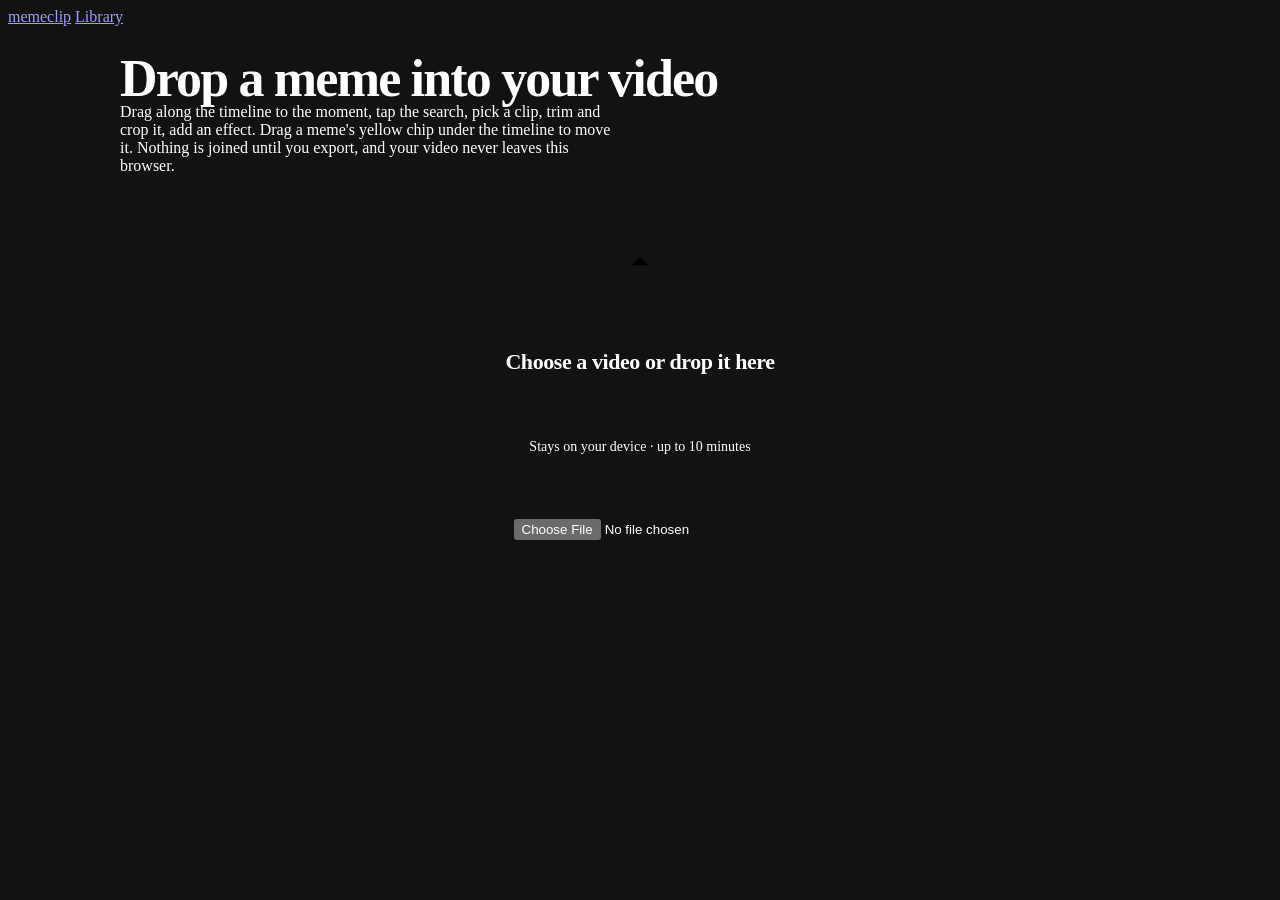
==== commit 5d7630f5: "Editor timeline: scrub strip on top, memes in their own lane below Scrubbing across a meme used to g" ====
--- a/app/static/edit.html
+++ b/app/static/edit.html
@@ -47,21 +47,22 @@
   .btn.danger { color: var(--danger); }
   .btn.round { width: 44px; padding: 0; justify-content: center; }
 
-  /* timeline: your video's filmstrip, cut where memes go in; memes are yellow blocks you can drag */
+  /* timeline, two rows on one time scale (the combined video): the filmstrip on top is only for
+     scrubbing; the lane under it holds one chip per meme, to drag (move) or click (edit) */
   .tl { position: relative; margin-top: 46px; touch-action: none; user-select: none; }
   .track { display: flex; height: 72px; border-radius: 14px; overflow: hidden; border: 1px solid var(--hair);
            background: var(--core); cursor: ew-resize; }
   .seg { height: 100%; flex: none; background-repeat: no-repeat; position: relative; }
   .seg.main::after { content: ""; position: absolute; inset: 0; background: linear-gradient(transparent 55%, rgba(0, 0, 0, .5)); }
-  .seg.meme { background: #2a2410 left / auto 100% repeat-x; outline: 2px solid var(--subtitle); outline-offset: -2px;
-              border-radius: 8px; cursor: grab; z-index: 1; box-shadow: 0 0 0 1px rgba(0, 0, 0, .6); }
-  .seg.meme:hover { filter: brightness(1.15); }
-  .seg.meme.moving { cursor: grabbing; opacity: .85; outline-style: dashed; }
-  .seg.meme span { position: absolute; left: 6px; bottom: 5px; max-width: calc(100% - 12px); font-size: 11px; font-weight: 600;
-                   color: #111; background: var(--subtitle); border-radius: 6px; padding: 1px 6px; white-space: nowrap;
-                   overflow: hidden; text-overflow: ellipsis; }
-  .seg.meme b { position: absolute; top: 4px; right: 5px; font-size: 11px; color: #111; background: var(--subtitle);
-                border-radius: 999px; padding: 0 5px; font-weight: 600; }
+  .seg.meme { background: #2a2410 left / auto 100% repeat-x; box-shadow: inset 0 -3px 0 var(--subtitle); }
+  .lane { position: relative; height: 34px; margin-top: 8px; border-radius: 10px; background: var(--tray); cursor: ew-resize; }
+  .chipm { position: absolute; top: 0; bottom: 0; min-width: 26px; display: flex; align-items: center; gap: 6px; padding: 0 8px;
+           border-radius: 10px; background: var(--subtitle); color: #111; font-size: 12px; font-weight: 600; cursor: grab;
+           white-space: nowrap; overflow: hidden; box-shadow: 0 2px 8px rgba(0, 0, 0, .4); z-index: 1; }
+  .chipm:hover { filter: brightness(1.08); }
+  .chipm.moving { cursor: grabbing; opacity: .85; outline: 2px dashed #111; outline-offset: -4px; }
+  .chipm span { min-width: 0; overflow: hidden; text-overflow: ellipsis; }
+  .chipm em { min-width: 0; overflow: hidden; flex-shrink: 20; font-style: normal; font-weight: 500; opacity: .7; }   /* title wins */
   .head { position: absolute; top: -10px; bottom: -10px; width: 2px; margin-left: -1px; background: var(--cream);
           z-index: 3; pointer-events: none; box-shadow: 0 0 12px rgba(244, 237, 228, .5); }
   .head::before { content: ""; position: absolute; top: -2px; left: 50%; width: 14px; height: 14px; margin-left: -7px;
@@ -140,7 +141,7 @@
   <div>
     <h1>Drop a meme into your video</h1>
     <p class="intro">Drag along the timeline to the moment, tap the search, pick a clip, trim and crop it, add an effect.
-      Drag a meme on the timeline to move it. Nothing is joined until you export, and your video never leaves this browser.</p>
+      Drag a meme's yellow chip under the timeline to move it. Nothing is joined until you export, and your video never leaves this browser.</p>
   </div>
 
   <label class="drop" id="drop">
@@ -162,6 +163,7 @@
         <span id="find-label">Add meme</span>
       </button>
       <div class="track" id="track" role="slider" tabindex="0" aria-label="Timeline" aria-valuemin="0"></div>
+      <div class="lane" id="lane" aria-label="Memes: drag to move, click to edit"></div>
       <div class="head" id="head"></div>
     </div>
     <div class="ticks"><span>0:00</span><span id="end-tick"></span></div>
@@ -369,9 +371,9 @@
 }
 
 // ---- timeline ----------------------------------------------------------------------------------
-const track = $("track");
+const track = $("track"), lane = $("lane");
 function renderTimeline() {
-  track.replaceChildren();
+  track.replaceChildren(); lane.replaceChildren();
   for (const g of segs) {
     const d = document.createElement("div");
     d.className = `seg ${g.kind}`; d.style.width = `${(g.c1 - g.c0) / total * 100}%`;
@@ -383,11 +385,15 @@
       d.style.backgroundPosition = mainDur - len > .01 ? `${g.s / (mainDur - len) * 100}% 0` : "0 0";
     } else {
       if (g.ins.clip.thumb) d.style.backgroundImage = `url("${g.ins.clip.thumb}")`;
-      d.dataset.id = g.ins.id;
-      d.innerHTML = `<span></span>${g.ins.effect !== "none" ? "<b></b>" : ""}`;
-      d.querySelector("span").textContent = g.ins.clip.title || "meme";
-      if (g.ins.effect !== "none") d.querySelector("b").textContent = EFFECTS[g.ins.effect];
-      d.title = "Drag to move · click to edit";
+      const chip = document.createElement("button");
+      chip.type = "button"; chip.className = "chipm"; chip.dataset.id = g.ins.id;
+      chip.style.left = `${g.c0 / total * 100}%`; chip.style.width = `${(g.c1 - g.c0) / total * 100}%`;
+      chip.innerHTML = "<span></span><em></em>";
+      chip.firstChild.textContent = g.ins.clip.title || "meme";
+      chip.lastChild.textContent = g.ins.effect !== "none" ? EFFECTS[g.ins.effect] : "";
+      chip.title = `${g.ins.clip.title || "meme"} · drag to move, click to edit`;
+      chip.addEventListener("keydown", e => { if (e.key === "Enter" || e.key === " ") { e.preventDefault(); openEdit(g.ins); } });
+      lane.append(chip);
     }
     track.append(d);
   }
@@ -395,7 +401,7 @@
   $("end-tick").textContent = fmt(total);
   $("export").disabled = !inserts.length;
   $("hint").textContent = inserts.length
-    ? `${inserts.length} meme${inserts.length > 1 ? "s" : ""} added. Drag one to move it, click it to change it. Export joins everything.`
+    ? `${inserts.length} meme${inserts.length > 1 ? "s" : ""} added. Drag a yellow chip under the timeline to move it, click it to change it. Export joins everything.`
     : "Drag the timeline to the moment you want, then tap “Add meme”.";
 }
 function drawHead() {
@@ -410,9 +416,11 @@
 const atPointer = e => { const r = track.getBoundingClientRect(); return Math.min(Math.max(0, (e.clientX - r.left) / r.width), 1) * total; };
 
 let drag = null;
-track.addEventListener("pointerdown", e => {
-  const block = e.target.closest(".seg.meme");
-  track.setPointerCapture(e.pointerId);
+const tl = $("tl");
+tl.addEventListener("pointerdown", e => {
+  if (e.target.closest(".find")) return;
+  const block = e.target.closest(".chipm");
+  tl.setPointerCapture(e.pointerId);
   if (block) {
     const ins = inserts.find(i => i.id === +block.dataset.id);
     const g = segs.find(s => s.ins === ins);
@@ -421,17 +429,17 @@
   }
   drag = { kind: "scrub" }; pause(); seek(atPointer(e)); draw();
 });
-track.addEventListener("pointermove", e => {
+tl.addEventListener("pointermove", e => {
   if (!drag) return;
   if (drag.kind === "scrub") { seek(atPointer(e)); return; }
   if (!drag.moved && Math.abs(e.clientX - drag.x) < 5) return;
   if (!drag.moved) { drag.moved = true; pause(); }
   drag.ins.at = mainTimeAt(Math.max(0, atPointer(e) - drag.grab), drag.ins.id);
   build(); renderTimeline();
-  track.querySelector(`[data-id="${drag.ins.id}"]`)?.classList.add("moving");
+  lane.querySelector(`[data-id="${drag.ins.id}"]`)?.classList.add("moving");
   const g = segs.find(s => s.ins === drag.ins); if (g) seek(g.c0);
 });
-track.addEventListener("pointerup", () => {
+tl.addEventListener("pointerup", () => {
   const d = drag; drag = null;
   if (d?.kind !== "move") return;
   if (d.moved) { undoStack.push(d.before); $("undo").disabled = false; changed(); }
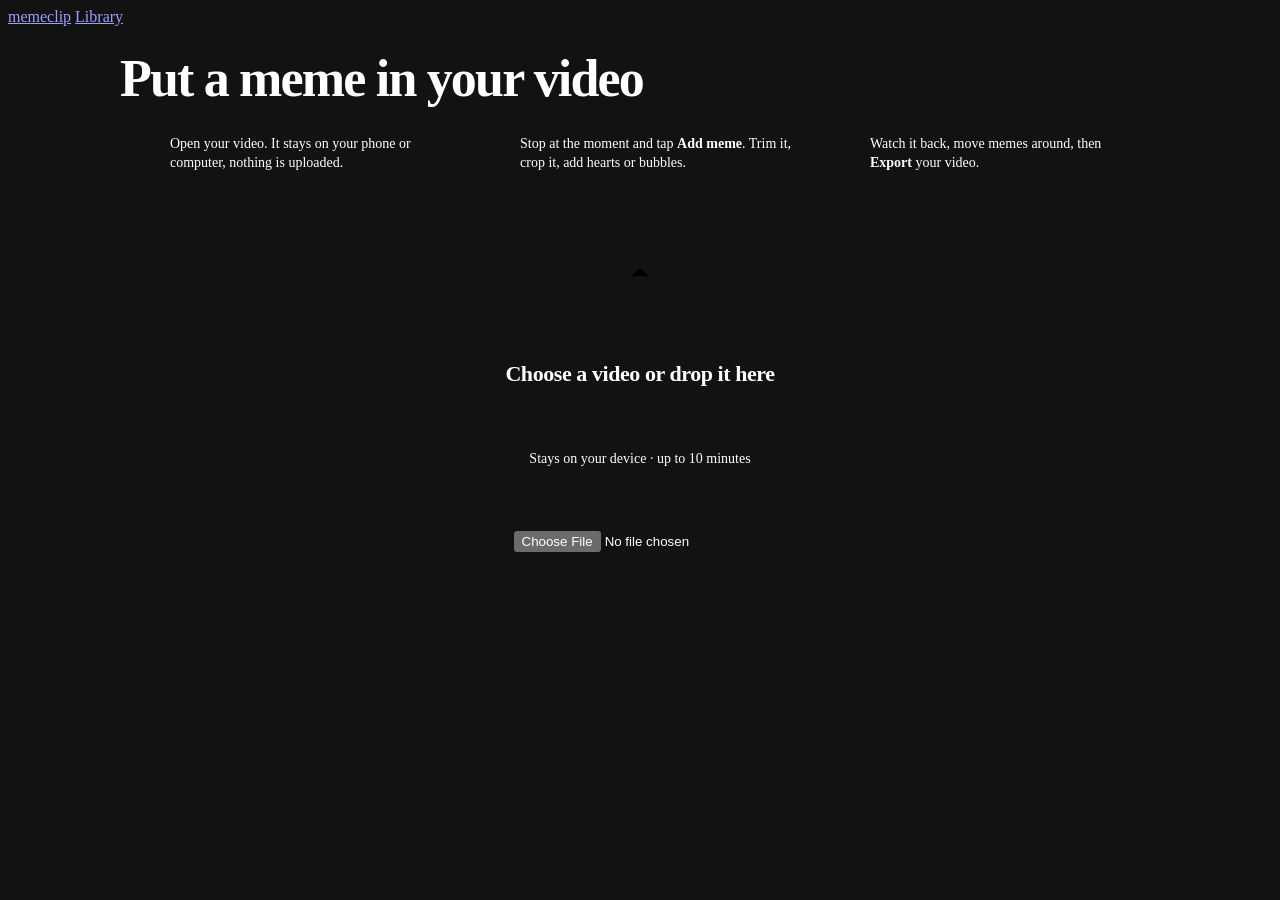
==== commit 4c1c6583: "Editor UX: start from the library, clearer steps, easier player, see each cut, export result - every" ====
--- a/app/static/edit.html
+++ b/app/static/edit.html
@@ -17,6 +17,20 @@
   .ed h1 { font-family: var(--display, inherit); font-size: clamp(30px, 5vw, 52px); line-height: .95; letter-spacing: -.035em;
            margin: 0; font-weight: 800; text-wrap: balance; }
   .ed .intro { color: var(--text-2); margin: 0; max-width: 62ch; }
+  body.open .ed h1 { font-size: clamp(24px, 3.4vw, 34px); }
+  body.open .steps, body.open .ed .intro { display: none; }
+  .steps { display: grid; grid-template-columns: repeat(3, 1fr); gap: 10px; margin: 0; padding: 0; list-style: none; }
+  .steps li { display: flex; gap: 10px; align-items: flex-start; padding: 14px; border-radius: 18px; background: var(--tray);
+              border: 1px solid var(--hair); color: var(--text-2); font-size: 14px; line-height: 1.35; }
+  .steps b { flex: none; display: grid; place-items: center; width: 26px; height: 26px; border-radius: 50%;
+             background: var(--subtitle); color: #111; font-size: 13px; }
+  @media (max-width: 640px) { .steps { grid-template-columns: 1fr; } }
+  .picked { display: flex; align-items: center; gap: 12px; padding: 10px 14px 10px 10px; border-radius: 18px;
+            background: rgba(255, 213, 74, .08); border: 1px solid rgba(255, 213, 74, .35); }
+  .picked img { width: 52px; height: 52px; border-radius: 12px; object-fit: cover; background: var(--core); }
+  .picked div { display: grid; gap: 2px; min-width: 0; }
+  .picked small { color: var(--text-3); }
+  .picked strong { white-space: nowrap; overflow: hidden; text-overflow: ellipsis; }
 
   .drop { display: grid; place-items: center; gap: 14px; text-align: center; min-height: 340px; padding: 32px;
           border: 1.5px dashed var(--hair-strong); border-radius: 28px; background: var(--tray); cursor: pointer;
@@ -28,7 +42,14 @@
 
   .player { position: relative; border-radius: 22px; overflow: hidden; background: #000; border: 1px solid var(--hair);
             aspect-ratio: var(--ar, 16 / 9); max-height: 62vh; justify-self: center; max-width: 100%; }
-  .player canvas { width: 100%; height: 100%; display: block; }
+  .player canvas { width: 100%; height: 100%; display: block; cursor: pointer; }
+  .bigplay { position: absolute; left: 50%; top: 50%; width: 72px; height: 72px; margin: -36px 0 0 -36px; border-radius: 50%;
+             border: 0; background: rgba(5, 5, 5, .55); backdrop-filter: blur(8px); color: var(--cream); display: grid;
+             place-items: center; transition: opacity .2s, transform .2s; }
+  .bigplay svg.i { width: 30px; height: 30px; fill: currentColor; stroke: none; margin-left: 4px; }
+  .player.playing .bigplay { opacity: 0; transform: scale(.85); pointer-events: none; }
+  .meter { width: min(260px, 70%); height: 6px; border-radius: 99px; background: var(--hair-strong); overflow: hidden; }
+  .meter i { display: block; height: 100%; width: 0; background: var(--subtitle); transition: width .25s linear; }
   .busy { position: absolute; inset: 0; display: none; place-items: center; align-content: center; gap: 12px; padding: 20px;
           background: rgba(5, 5, 5, .74); backdrop-filter: blur(6px); font-weight: 500; text-align: center; }
   .busy.on { display: grid; }
@@ -40,7 +61,7 @@
   .bar { display: flex; align-items: center; gap: 10px; flex-wrap: wrap; }
   .bar .time { font-variant-numeric: tabular-nums; color: var(--text-2); font-size: 14px; margin-right: auto; }
   .btn { min-height: 44px; padding: 0 16px; border-radius: 999px; border: 1px solid var(--hair-strong);
-         background: var(--core); display: inline-flex; align-items: center; gap: 8px; color: inherit; }
+         background: var(--core); display: inline-flex; align-items: center; gap: 8px; color: inherit; text-decoration: none; }
   .btn:hover { border-color: var(--text-3); }
   .btn[disabled] { opacity: .4; pointer-events: none; }
   .btn.primary { background: var(--cream); color: #111; border-color: transparent; font-weight: 600; }
@@ -73,8 +94,18 @@
           box-shadow: 0 6px 20px rgba(0, 0, 0, .45); transition: transform .15s var(--spring, ease); }
   .find:hover { transform: translateX(-50%) translateY(-2px); }
   .find svg.i { width: 18px; height: 18px; stroke-width: 2; }
-  .ticks { display: flex; justify-content: space-between; color: var(--text-3); font-size: 12px;
-           font-variant-numeric: tabular-nums; padding: 0 2px; }
+  .ticks { position: relative; height: 18px; color: var(--text-3); font-size: 11px; font-variant-numeric: tabular-nums; }
+  .ticks span { position: absolute; top: 2px; transform: translateX(-50%); white-space: nowrap; }
+  .ticks span::before { content: ""; position: absolute; left: 50%; top: -4px; width: 1px; height: 4px; background: var(--hair-strong); }
+  .ticks span:first-child { transform: none; }
+  .keys { color: var(--text-3); font-size: 12px; margin: 0; }
+  .keys kbd { font: inherit; font-size: 11px; padding: 1px 6px; border-radius: 6px; border: 1px solid var(--hair-strong); color: var(--text-2); }
+  @media (hover: none) { .keys { display: none; } }
+  .done { display: flex; flex-wrap: wrap; gap: 10px; align-items: center; padding: 12px; border-radius: 18px;
+          background: rgba(124, 240, 106, .07); border: 1px solid rgba(124, 240, 106, .3); }
+  .done p { margin: 0 auto 0 4px; color: var(--text-2); font-size: 14px; }
+  @media (max-width: 480px) { #undo .lbl { position: absolute; width: 1px; height: 1px; overflow: hidden; clip: rect(0 0 0 0); }
+                              #undo { width: 44px; padding: 0; justify-content: center; } }
   .hint { color: var(--text-3); font-size: 13px; margin: 0; }
 
   /* dialog: search, then trim + crop + effect */
@@ -94,8 +125,14 @@
   .pick span { font-size: 13px; color: var(--text-2); padding: 0 4px 4px; overflow: hidden; text-overflow: ellipsis;
                display: -webkit-box; -webkit-line-clamp: 2; -webkit-box-orient: vertical; }
   .pick:hover, .pick:focus-visible { border-color: var(--subtitle); }
+  .pick { position: relative; }
+  .pick em { position: absolute; right: 8px; top: 8px; font-style: normal; font-size: 11px; font-weight: 600; padding: 2px 7px;
+             border-radius: 999px; background: rgba(0, 0, 0, .65); color: #fff; font-variant-numeric: tabular-nums; }
   .empty { color: var(--text-3); margin: 0; }
 
+  .dlg .foot { position: sticky; bottom: -20px; margin: 0 -20px -20px; padding: 14px 20px 20px; background: #0d0d10;
+               border-top: 1px solid var(--hair); display: flex; gap: 10px; justify-content: flex-end; z-index: 2; }
+  @media (max-width: 640px) { .cropbox { max-height: 30vh !important; } .dlg { gap: 12px; } }
   .cropbox { position: relative; justify-self: center; max-width: 100%; max-height: 40vh; aspect-ratio: var(--mar, 1);
              border-radius: 14px; overflow: hidden; background: #000; touch-action: none; }
   .cropbox video, .cropbox canvas { width: 100%; height: 100%; display: block; }
@@ -139,10 +176,14 @@
 
 <main class="ed">
   <div>
-    <h1>Drop a meme into your video</h1>
-    <p class="intro">Drag along the timeline to the moment, tap the search, pick a clip, trim and crop it, add an effect.
-      Drag a meme's yellow chip under the timeline to move it. Nothing is joined until you export, and your video never leaves this browser.</p>
+    <h1>Put a meme in your video</h1>
   </div>
+  <ol class="steps">
+    <li><b>1</b><span>Open your video. It stays on your phone or computer, nothing is uploaded.</span></li>
+    <li><b>2</b><span>Stop at the moment and tap <strong>Add meme</strong>. Trim it, crop it, add hearts or bubbles.</span></li>
+    <li><b>3</b><span>Watch it back, move memes around, then <strong>Export</strong> your video.</span></li>
+  </ol>
+  <div class="picked" id="picked" hidden><img id="picked-img" alt=""><div><small>Ready to add</small><strong id="picked-title"></strong></div></div>
 
   <label class="drop" id="drop">
     <svg class="i" viewBox="0 0 24 24" aria-hidden="true"><path d="M12 16V4"/><path d="m6 10 6-6 6 6"/><path d="M4 20h16"/></svg>
@@ -154,7 +195,8 @@
   <section id="editor" hidden>
     <div class="player" id="player">
       <canvas id="screen"></canvas>
-      <div class="busy" id="busy" role="status" aria-live="polite"><div class="spin"></div><span id="busy-text"></span><small id="busy-sub"></small></div>
+      <button class="bigplay" id="bigplay" type="button" aria-label="Play"><svg class="i" viewBox="0 0 24 24" aria-hidden="true"><path d="M8 5v14l11-7z"/></svg></button>
+      <div class="busy" id="busy" role="status" aria-live="polite"><div class="spin" id="spin"></div><span id="busy-text"></span><div class="meter" id="meter" hidden><i id="meter-fill"></i></div><small id="busy-sub"></small></div>
     </div>
 
     <div class="tl" id="tl">
@@ -166,7 +208,7 @@
       <div class="lane" id="lane" aria-label="Memes: drag to move, click to edit"></div>
       <div class="head" id="head"></div>
     </div>
-    <div class="ticks"><span>0:00</span><span id="end-tick"></span></div>
+    <div class="ticks" id="ticks"></div>
 
     <div class="bar">
       <button class="btn round" id="play" type="button" aria-label="Play">
@@ -174,13 +216,15 @@
       </button>
       <span class="time" id="time">0:00 / 0:00</span>
       <button class="btn" id="undo" type="button" disabled>
-        <svg class="i" viewBox="0 0 24 24" aria-hidden="true"><path d="M9 14 4 9l5-5"/><path d="M4 9h11a5 5 0 0 1 0 10h-3"/></svg>Undo
+        <svg class="i" viewBox="0 0 24 24" aria-hidden="true"><path d="M9 14 4 9l5-5"/><path d="M4 9h11a5 5 0 0 1 0 10h-3"/></svg><span class="lbl">Undo</span>
       </button>
       <button class="btn primary" id="export" type="button" disabled>
         <svg class="i" viewBox="0 0 24 24" aria-hidden="true"><path d="M12 4v12"/><path d="m6 10 6 6 6-6"/><path d="M4 20h16"/></svg>Export
       </button>
     </div>
     <p class="hint" id="hint" role="status" aria-live="polite"></p>
+    <div class="done" id="done" hidden><p id="done-text"></p><button class="btn" id="share" type="button" hidden>Share</button><a class="btn primary" id="save-file">Download</a></div>
+    <p class="keys"><kbd>Space</kbd> play · <kbd>←</kbd><kbd>→</kbd> move · <kbd>A</kbd> add meme · <kbd>⌘Z</kbd> undo</p>
   </section>
 </main>
 </div>
@@ -224,7 +268,7 @@
     </div>
     <div class="row" role="group" aria-label="Effect" id="effects"><span class="lbl">Effect</span></div>
     <p class="err" id="err" role="alert"></p>
-    <div class="row" style="justify-content:flex-end">
+    <div class="foot">
       <button class="btn danger" id="remove" type="button" hidden>Remove</button>
       <button class="btn primary" id="save" type="button">Add</button>
     </div>
@@ -237,6 +281,8 @@
 const EFFECTS = { none: "None", hearts: "Hearts", bubbles: "Bubbles", sparkles: "Sparkles", confetti: "Confetti" };
 const fmt = s => { s = Math.max(0, s || 0); return `${Math.floor(s / 60)}:${String(Math.floor(s % 60)).padStart(2, "0")}`; };
 const fmtAt = s => s < 60 ? `${s.toFixed(1)}s` : fmt(s);
+const short = t => (t || "meme").length > 18 ? `${(t || "meme").slice(0, 17)}…` : (t || "meme");
+let pending = null;          // a meme picked in the library ("Put in my video"), waiting for a spot
 
 // ---- state: your video + the memes on it. Memes sit at a point of YOUR video (`at`),
 //      play from `in` to `out` of the clip, cropped, with an effect drawn over them.
@@ -398,17 +444,21 @@
     track.append(d);
   }
   track.setAttribute("aria-valuemax", total.toFixed(1));
-  $("end-tick").textContent = fmt(total);
+  const step = [1, 2, 5, 10, 15, 30, 60, 120, 300].find(x => total / x <= 7) || 600, ticks = $("ticks");
+  ticks.replaceChildren();
+  for (let t = 0; t <= total - step * .4; t += step) {
+    const sp = document.createElement("span"); sp.style.left = `${t / total * 100}%`; sp.textContent = fmt(t); ticks.append(sp);
+  }
   $("export").disabled = !inserts.length;
   $("hint").textContent = inserts.length
     ? `${inserts.length} meme${inserts.length > 1 ? "s" : ""} added. Drag a yellow chip under the timeline to move it, click it to change it. Export joins everything.`
-    : "Drag the timeline to the moment you want, then tap “Add meme”.";
+    : pending ? `Drag the timeline to the moment, then tap “Add”.` : "Drag the timeline to the moment you want, then tap “Add meme”.";
 }
 function drawHead() {
   const pct = total ? cur / total * 100 : 0;
   $("head").style.left = `${pct}%`;
   $("find").style.left = `clamp(70px, ${pct}%, calc(100% - 70px))`;
-  $("find-label").textContent = `Add meme at ${fmtAt(cur)}`;
+  $("find-label").textContent = pending ? `Add “${short(pending.title)}” at ${fmtAt(cur)}` : `Add meme at ${fmtAt(cur)}`;
   track.setAttribute("aria-valuenow", cur.toFixed(1)); track.setAttribute("aria-valuetext", fmt(cur));
   $("time").textContent = `${fmt(cur)} / ${fmt(total)}`;
 }
@@ -453,8 +503,23 @@
 function setPlayIcon() {
   $("play-icon").setAttribute("d", playing ? "M7 5h3v14H7zM14 5h3v14h-3z" : "M8 5v14l11-7z");
   $("play").setAttribute("aria-label", playing ? "Pause" : "Play");
-}
-$("play").addEventListener("click", () => playing ? pause() : play());
+  $("player").classList.toggle("playing", playing);
+}
+const togglePlay = () => playing ? pause() : play();
+$("play").addEventListener("click", togglePlay);
+$("bigplay").addEventListener("click", togglePlay);
+screen.addEventListener("click", togglePlay);
+// desktop shortcuts (not while typing or while the meme dialog is open)
+addEventListener("keydown", e => {
+  if (!mainDur || dlg.open || e.target.closest("input, textarea, [contenteditable]")) return;
+  if ((e.metaKey || e.ctrlKey) && e.key.toLowerCase() === "z") { e.preventDefault(); $("undo").click(); return; }
+  if (e.metaKey || e.ctrlKey || e.altKey) return;
+  if (e.key === " " && !e.target.closest("button, a")) { e.preventDefault(); togglePlay(); }
+  else if (e.key === "ArrowLeft" || e.key === "ArrowRight") {
+    if (e.target === track) return;            // the timeline handles its own arrows
+    e.preventDefault(); pause(); seek(cur + (e.key === "ArrowLeft" ? -1 : 1) * (e.shiftKey ? 5 : 1));
+  } else if (e.key.toLowerCase() === "a" || e.key === "/") { e.preventDefault(); $("find").click(); }
+});
 
 // ---- open a video (never uploaded) -------------------------------------------------------------
 function busy(text, sub = "") { $("busy").classList.toggle("on", !!text); $("busy-text").textContent = text; $("busy-sub").textContent = sub; }
@@ -481,7 +546,7 @@
     $("player").style.setProperty("--ar", `${W} / ${H}`);
     hookAudio(main);
     stripUrl = await filmstrip(fileUrl, mainDur);
-    $("restart").hidden = false;
+    $("restart").hidden = false; document.body.classList.add("open");
     build(); renderTimeline(); seek(0);
   } catch (err) {
     alert(err.message || "Couldn't open that video in this browser. Try an mp4.");
@@ -495,6 +560,16 @@
 drop.addEventListener("drop", e => openVideo(e.dataTransfer.files[0]));
 $("restart").addEventListener("click", () => { if (!inserts.length || confirm("Start over with a new video? This edit will be lost.")) location.reload(); });
 addEventListener("beforeunload", e => { if (inserts.length) e.preventDefault(); });
+// /edit?clip=<id>: came from the library with a meme in hand
+const params = new URLSearchParams(location.search), wanted = params.get("clip");
+if (wanted) fetch(`/clips/${encodeURIComponent(wanted)}`).then(r => r.ok ? r.json() : null).then(c => {
+  if (!c) return;
+  pending = { id: c.id, url: c.url, thumb: c.thumb, title: (c.folk_names || [])[0] || c.title || params.get("name") || c.caption || "" };
+  $("picked-title").textContent = pending.title || "meme";
+  if (c.thumb) $("picked-img").src = c.thumb;
+  $("picked").hidden = false;
+  if (mainDur) { drawHead(); renderTimeline(); }
+}).catch(() => {});
 
 // ---- search ------------------------------------------------------------------------------------
 const dlg = $("dlg");
@@ -507,6 +582,7 @@
 }
 function step(name) { $("step-search").hidden = name !== "search"; $("step-edit").hidden = name !== "edit"; if (name !== "edit") mv.pause(); }
 $("find").addEventListener("click", () => {
+  if (pending) { pause(); dlg.showModal(); startDraft(pending); return; }
   pause(); editing = null; step("search"); dlg.showModal(); $("mq").focus();
   if (!$("results").children.length) search("");
 });
@@ -522,8 +598,9 @@
   for (const c of data.results) {
     const b = document.createElement("button");
     b.type = "button"; b.className = "pick";
-    b.innerHTML = `<video muted loop playsinline preload="none"></video><span></span>`;
+    b.innerHTML = `<video muted loop playsinline preload="none"></video><span></span>${c.duration ? "<em></em>" : ""}`;
     const v = b.querySelector("video"); v.src = c.url; if (c.thumb) v.poster = c.thumb;
+    if (c.duration) b.querySelector("em").textContent = `${(+c.duration).toFixed(1)}s`;
     b.querySelector("span").textContent = c.title || c.caption || "Untitled";
     b.addEventListener("pointerenter", () => v.play().catch(() => {}));
     b.addEventListener("pointerleave", () => v.pause());
@@ -570,7 +647,7 @@
   }, { once: true });
   step("edit");
 }
-$("back").addEventListener("click", () => step("search"));
+$("back").addEventListener("click", () => { step("search"); if (!$("results").children.length) search(""); });
 $("close-edit").addEventListener("click", () => dlg.close());
 // the preview loops the trimmed part and draws the effect over it
 (function preview() {
@@ -626,7 +703,11 @@
   snapshot();
   if (editing) Object.assign(editing, { in: draft.in, out: draft.out, crop: draft.crop, effect: draft.effect });
   else inserts.push({ ...draft, id: nextId, n: nextId++, at: mainTimeAt(cur) });
+  const ins = editing || inserts[inserts.length - 1];
+  if (!editing && pending) { pending = null; $("picked").hidden = true; }
   dlg.close(); changed();
+  // play from just before it, so the cut can be seen
+  const g = segs.find(x => x.ins === ins); if (g) { seek(Math.max(0, g.c0 - 1.5)); play(); }
 });
 $("remove").addEventListener("click", () => {
   snapshot(); inserts = inserts.filter(i => i !== editing); dlg.close(); changed();
@@ -656,17 +737,25 @@
   rec.ondataavailable = e => e.data.size && chunks.push(e.data);
   const done = new Promise(ok => { rec.onstop = ok; });
   speaker.gain.value = 0;                       // record without playing it out loud
-  const progress = setInterval(() => busy(`Exporting… ${Math.round(cur / total * 100)}%`, "Keep this tab open and in front"), 250);
+  $("done").hidden = true; $("spin").hidden = true; $("meter").hidden = false;
+  const progress = setInterval(() => {
+    busy(`Exporting… ${Math.round(cur / total * 100)}%`, "Keep this tab open and in front");
+    $("meter-fill").style.width = `${cur / total * 100}%`;
+  }, 250);
   rec.start(500);
   onEnd = () => rec.stop();
   play();
   await done;
-  clearInterval(progress); onEnd = null; speaker.gain.value = 1; busy("");
-  const a = document.createElement("a");
-  a.href = URL.createObjectURL(new Blob(chunks, { type }));
-  a.download = `memeclip-edit.${type.includes("mp4") ? "mp4" : "webm"}`;
-  a.click();
-  $("hint").textContent = `Exported ${a.download}. Check your downloads.`;
+  clearInterval(progress); onEnd = null; speaker.gain.value = 1; busy(""); $("spin").hidden = false; $("meter").hidden = true;
+  const name = `memeclip-edit.${type.includes("mp4") ? "mp4" : "webm"}`, blob = new Blob(chunks, { type: type.split(";")[0] });
+  const file = new File([blob], name, { type: blob.type }), dl = $("save-file");
+  if (dl.href) URL.revokeObjectURL(dl.href);
+  dl.href = URL.createObjectURL(blob); dl.download = name;
+  $("done-text").textContent = `Your video is ready · ${fmt(total)} · ${(blob.size / 1e6).toFixed(1)} MB`;
+  $("share").hidden = !(navigator.canShare && navigator.canShare({ files: [file] }));
+  $("share").onclick = () => navigator.share({ files: [file], title: "memeclip" }).catch(() => {});
+  $("done").hidden = false;
+  if ($("share").hidden) dl.click();          // no share sheet (desktop): download straight away
 });
 </script>
 </body>
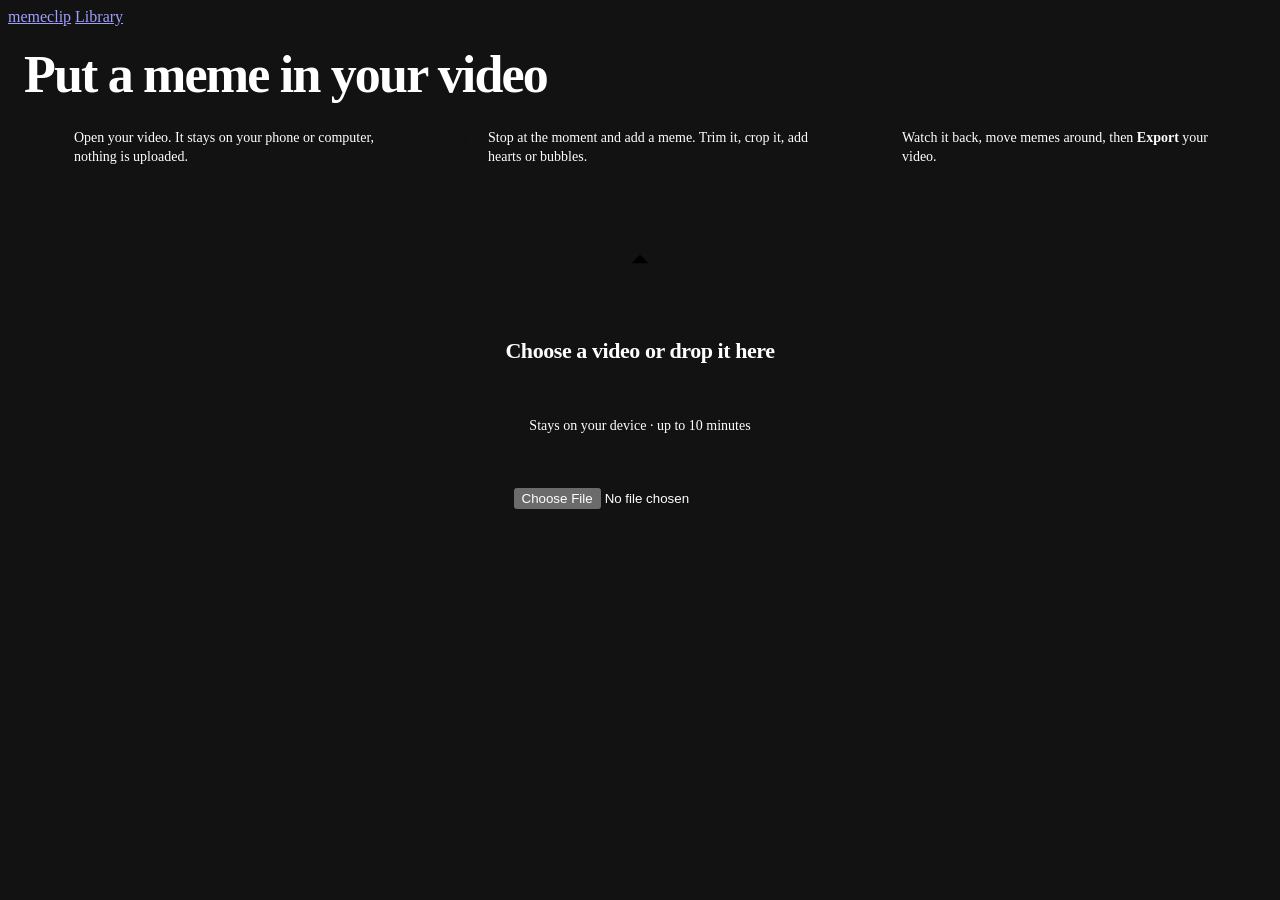
==== commit b6e4a431: "Editor P0: side panel / bottom sheet with live preview, Fill by default, zoomable timeline, autosave" ====
--- a/app/static/edit.html
+++ b/app/static/edit.html
@@ -11,28 +11,31 @@
 <link rel="stylesheet" href="/static/themes/__THEME__.css?v=__VERSION__">
 <style>
   [hidden] { display: none !important; }
-  /* Everything happens in this page: your video never leaves the browser, memes come from
-     /media, and Export records the result here. The server only serves this file. */
-  .ed { max-width: 1040px; margin: 0 auto; padding: 28px 16px 96px; display: grid; gap: 18px; }
+  /* Everything happens in this page: your video never leaves the browser (it is kept in this
+     browser's storage so a reload doesn't lose the edit), memes come from /media, and Export
+     records the result here. The server only serves this file.
+     Two layouts from one page: desktop (wide, mouse) has a side panel; phones (narrow or touch)
+     get a bottom bar and a sheet that slides up. body.phone switches between them. */
+  .ed { max-width: 1240px; margin: 0 auto; padding: 24px 16px 120px; display: grid; gap: 16px; }
   .ed h1 { font-family: var(--display, inherit); font-size: clamp(30px, 5vw, 52px); line-height: .95; letter-spacing: -.035em;
            margin: 0; font-weight: 800; text-wrap: balance; }
-  .ed .intro { color: var(--text-2); margin: 0; max-width: 62ch; }
-  body.open .ed h1 { font-size: clamp(24px, 3.4vw, 34px); }
-  body.open .steps, body.open .ed .intro { display: none; }
+  body.open .ed h1 { font-size: clamp(22px, 3vw, 30px); }
+  body.open .steps, body.open .resume, body.open #picked { display: none; }
+  body.phone.open .ed h1 { display: none; }
   .steps { display: grid; grid-template-columns: repeat(3, 1fr); gap: 10px; margin: 0; padding: 0; list-style: none; }
   .steps li { display: flex; gap: 10px; align-items: flex-start; padding: 14px; border-radius: 18px; background: var(--tray);
               border: 1px solid var(--hair); color: var(--text-2); font-size: 14px; line-height: 1.35; }
   .steps b { flex: none; display: grid; place-items: center; width: 26px; height: 26px; border-radius: 50%;
              background: var(--subtitle); color: #111; font-size: 13px; }
   @media (max-width: 640px) { .steps { grid-template-columns: 1fr; } }
-  .picked { display: flex; align-items: center; gap: 12px; padding: 10px 14px 10px 10px; border-radius: 18px;
-            background: rgba(255, 213, 74, .08); border: 1px solid rgba(255, 213, 74, .35); }
-  .picked img { width: 52px; height: 52px; border-radius: 12px; object-fit: cover; background: var(--core); }
-  .picked div { display: grid; gap: 2px; min-width: 0; }
-  .picked small { color: var(--text-3); }
-  .picked strong { white-space: nowrap; overflow: hidden; text-overflow: ellipsis; }
-
-  .drop { display: grid; place-items: center; gap: 14px; text-align: center; min-height: 340px; padding: 32px;
+  .card { display: flex; align-items: center; gap: 12px; padding: 10px 14px 10px 10px; border-radius: 18px;
+          background: rgba(255, 213, 74, .08); border: 1px solid rgba(255, 213, 74, .35); }
+  .card img { width: 52px; height: 52px; border-radius: 12px; object-fit: cover; background: var(--core); flex: none; }
+  .card .txt { display: grid; gap: 2px; min-width: 0; margin-right: auto; }
+  .card small { color: var(--text-3); }
+  .card strong { white-space: nowrap; overflow: hidden; text-overflow: ellipsis; }
+
+  .drop { display: grid; place-items: center; gap: 14px; text-align: center; min-height: 300px; padding: 32px;
           border: 1.5px dashed var(--hair-strong); border-radius: 28px; background: var(--tray); cursor: pointer;
           transition: border-color .2s, background .2s; }
   .drop:hover, .drop.over { border-color: var(--subtitle); background: rgba(255, 213, 74, .05); }
@@ -40,128 +43,140 @@
   .drop span { color: var(--text-3); font-size: 14px; }
   .drop svg.i { width: 34px; height: 34px; color: var(--subtitle); }
 
-  .player { position: relative; border-radius: 22px; overflow: hidden; background: #000; border: 1px solid var(--hair);
-            aspect-ratio: var(--ar, 16 / 9); max-height: 62vh; justify-self: center; max-width: 100%; }
+  /* the work area: stage (player + timeline) and, on desktop, the panel beside it */
+  .work { display: grid; gap: 20px; grid-template-columns: minmax(0, 1fr) 380px; align-items: start; }
+  body.phone .work { grid-template-columns: minmax(0, 1fr); }
+  .stagecol { display: grid; gap: 12px; min-width: 0; }
+
+  .player { position: relative; border-radius: 20px; overflow: hidden; background: #000; border: 1px solid var(--hair);
+            aspect-ratio: var(--ar, 16 / 9); max-height: 58vh; justify-self: center; max-width: 100%; }
+  body.phone .player { max-height: 34vh; border-radius: 16px; }
   .player canvas { width: 100%; height: 100%; display: block; cursor: pointer; }
-  .bigplay { position: absolute; left: 50%; top: 50%; width: 72px; height: 72px; margin: -36px 0 0 -36px; border-radius: 50%;
+  .bigplay { position: absolute; left: 50%; top: 50%; width: 68px; height: 68px; margin: -34px 0 0 -34px; border-radius: 50%;
              border: 0; background: rgba(5, 5, 5, .55); backdrop-filter: blur(8px); color: var(--cream); display: grid;
              place-items: center; transition: opacity .2s, transform .2s; }
-  .bigplay svg.i { width: 30px; height: 30px; fill: currentColor; stroke: none; margin-left: 4px; }
+  .bigplay svg.i { width: 28px; height: 28px; fill: currentColor; stroke: none; margin-left: 4px; }
   .player.playing .bigplay { opacity: 0; transform: scale(.85); pointer-events: none; }
-  .meter { width: min(260px, 70%); height: 6px; border-radius: 99px; background: var(--hair-strong); overflow: hidden; }
-  .meter i { display: block; height: 100%; width: 0; background: var(--subtitle); transition: width .25s linear; }
   .busy { position: absolute; inset: 0; display: none; place-items: center; align-content: center; gap: 12px; padding: 20px;
-          background: rgba(5, 5, 5, .74); backdrop-filter: blur(6px); font-weight: 500; text-align: center; }
+          background: rgba(5, 5, 5, .74); backdrop-filter: blur(6px); font-weight: 500; text-align: center; z-index: 2; }
   .busy.on { display: grid; }
   .spin { width: 34px; height: 34px; border-radius: 50%; border: 3px solid var(--hair-strong); border-top-color: var(--subtitle);
           animation: spin .8s linear infinite; }
   .busy small { color: var(--text-3); font-weight: 400; }
+  .meter { width: min(260px, 70%); height: 6px; border-radius: 99px; background: var(--hair-strong); overflow: hidden; }
+  .meter i { display: block; height: 100%; width: 0; background: var(--subtitle); transition: width .25s linear; }
   @keyframes spin { to { transform: rotate(360deg); } }
 
-  .bar { display: flex; align-items: center; gap: 10px; flex-wrap: wrap; }
-  .bar .time { font-variant-numeric: tabular-nums; color: var(--text-2); font-size: 14px; margin-right: auto; }
-  .btn { min-height: 44px; padding: 0 16px; border-radius: 999px; border: 1px solid var(--hair-strong);
-         background: var(--core); display: inline-flex; align-items: center; gap: 8px; color: inherit; text-decoration: none; }
+  .btn { min-height: 44px; padding: 0 16px; border-radius: 999px; border: 1px solid var(--hair-strong); text-decoration: none;
+         background: var(--core); display: inline-flex; align-items: center; justify-content: center; gap: 8px; color: inherit; }
   .btn:hover { border-color: var(--text-3); }
   .btn[disabled] { opacity: .4; pointer-events: none; }
   .btn.primary { background: var(--cream); color: #111; border-color: transparent; font-weight: 600; }
+  .btn.accent { background: var(--subtitle); color: #111; border-color: transparent; font-weight: 600; }
   .btn.danger { color: var(--danger); }
-  .btn.round { width: 44px; padding: 0; justify-content: center; }
-
-  /* timeline, two rows on one time scale (the combined video): the filmstrip on top is only for
-     scrubbing; the lane under it holds one chip per meme, to drag (move) or click (edit) */
-  .tl { position: relative; margin-top: 46px; touch-action: none; user-select: none; }
-  .track { display: flex; height: 72px; border-radius: 14px; overflow: hidden; border: 1px solid var(--hair);
+  .btn.round { width: 44px; padding: 0; }
+  .btn.small { min-height: 34px; width: 34px; padding: 0; font-size: 12px; }
+
+  .controls { display: flex; align-items: center; gap: 8px; flex-wrap: wrap; }
+  .controls .time { font-variant-numeric: tabular-nums; color: var(--text-2); font-size: 14px; min-width: 92px; }
+  .controls .grow { flex: 1; }
+  .group { display: inline-flex; gap: 4px; align-items: center; padding: 3px; border-radius: 999px; border: 1px solid var(--hair); }
+  .group span { font-size: 12px; color: var(--text-3); padding: 0 6px; font-variant-numeric: tabular-nums; }
+  body.phone .controls .desk { display: none; }
+
+  /* timeline: zoomable. Top row scrubs, lane under it holds one chip per meme (drag = move, click = edit) */
+  .scroller { overflow-x: auto; overflow-y: hidden; padding: 22px 0 2px; scrollbar-width: thin; }
+  .zoomer { position: relative; width: 100%; touch-action: none; user-select: none; }
+  .track { display: flex; height: 64px; border-radius: 12px; overflow: hidden; border: 1px solid var(--hair);
            background: var(--core); cursor: ew-resize; }
   .seg { height: 100%; flex: none; background-repeat: no-repeat; position: relative; }
   .seg.main::after { content: ""; position: absolute; inset: 0; background: linear-gradient(transparent 55%, rgba(0, 0, 0, .5)); }
   .seg.meme { background: #2a2410 left / auto 100% repeat-x; box-shadow: inset 0 -3px 0 var(--subtitle); }
-  .lane { position: relative; height: 34px; margin-top: 8px; border-radius: 10px; background: var(--tray); cursor: ew-resize; }
+  .lane { position: relative; height: 32px; margin-top: 6px; border-radius: 10px; background: var(--tray); cursor: ew-resize; }
   .chipm { position: absolute; top: 0; bottom: 0; min-width: 26px; display: flex; align-items: center; gap: 6px; padding: 0 8px;
            border-radius: 10px; background: var(--subtitle); color: #111; font-size: 12px; font-weight: 600; cursor: grab;
-           white-space: nowrap; overflow: hidden; box-shadow: 0 2px 8px rgba(0, 0, 0, .4); z-index: 1; }
-  .chipm:hover { filter: brightness(1.08); }
+           white-space: nowrap; overflow: hidden; box-shadow: 0 2px 8px rgba(0, 0, 0, .4); z-index: 1; border: 0; }
+  .chipm.draft { background: transparent; color: var(--subtitle); outline: 2px dashed var(--subtitle); outline-offset: -2px; cursor: default; }
   .chipm.moving { cursor: grabbing; opacity: .85; outline: 2px dashed #111; outline-offset: -4px; }
   .chipm span { min-width: 0; overflow: hidden; text-overflow: ellipsis; }
-  .chipm em { min-width: 0; overflow: hidden; flex-shrink: 20; font-style: normal; font-weight: 500; opacity: .7; }   /* title wins */
-  .head { position: absolute; top: -10px; bottom: -10px; width: 2px; margin-left: -1px; background: var(--cream);
+  .chipm em { min-width: 0; overflow: hidden; flex-shrink: 20; font-style: normal; font-weight: 500; opacity: .7; }
+  .ticks { position: relative; height: 18px; color: var(--text-3); font-size: 11px; font-variant-numeric: tabular-nums; }
+  .ticks span { position: absolute; top: 3px; transform: translateX(-50%); white-space: nowrap; }
+  .ticks span::before { content: ""; position: absolute; left: 50%; top: -4px; width: 1px; height: 4px; background: var(--hair-strong); }
+  .head { position: absolute; top: -8px; bottom: 16px; width: 2px; margin-left: -1px; background: var(--cream);
           z-index: 3; pointer-events: none; box-shadow: 0 0 12px rgba(244, 237, 228, .5); }
-  .head::before { content: ""; position: absolute; top: -2px; left: 50%; width: 14px; height: 14px; margin-left: -7px;
+  .head::before { content: ""; position: absolute; top: -2px; left: 50%; width: 12px; height: 12px; margin-left: -6px;
                   border-radius: 50%; background: var(--cream); }
-  .find { position: absolute; bottom: calc(100% + 12px); transform: translateX(-50%); z-index: 4; white-space: nowrap;
-          min-height: 38px; padding: 0 14px 0 10px; border-radius: 999px; border: 0; background: var(--subtitle); color: #111;
-          font-weight: 600; font-size: 14px; display: inline-flex; align-items: center; gap: 6px;
-          box-shadow: 0 6px 20px rgba(0, 0, 0, .45); transition: transform .15s var(--spring, ease); }
-  .find:hover { transform: translateX(-50%) translateY(-2px); }
-  .find svg.i { width: 18px; height: 18px; stroke-width: 2; }
-  .ticks { position: relative; height: 18px; color: var(--text-3); font-size: 11px; font-variant-numeric: tabular-nums; }
-  .ticks span { position: absolute; top: 2px; transform: translateX(-50%); white-space: nowrap; }
-  .ticks span::before { content: ""; position: absolute; left: 50%; top: -4px; width: 1px; height: 4px; background: var(--hair-strong); }
-  .ticks span:first-child { transform: none; }
+  .head b { position: absolute; bottom: calc(100% + 6px); left: 50%; transform: translateX(-50%); font-size: 11px; font-weight: 600;
+            background: var(--cream); color: #111; padding: 2px 6px; border-radius: 6px; white-space: nowrap; opacity: 0; transition: opacity .15s; }
+  .zoomer.scrubbing .head b { opacity: 1; }
+  .hint { color: var(--text-3); font-size: 13px; margin: 0; }
   .keys { color: var(--text-3); font-size: 12px; margin: 0; }
   .keys kbd { font: inherit; font-size: 11px; padding: 1px 6px; border-radius: 6px; border: 1px solid var(--hair-strong); color: var(--text-2); }
-  @media (hover: none) { .keys { display: none; } }
+  body.phone .keys { display: none; }
   .done { display: flex; flex-wrap: wrap; gap: 10px; align-items: center; padding: 12px; border-radius: 18px;
           background: rgba(124, 240, 106, .07); border: 1px solid rgba(124, 240, 106, .3); }
   .done p { margin: 0 auto 0 4px; color: var(--text-2); font-size: 14px; }
-  @media (max-width: 480px) { #undo .lbl { position: absolute; width: 1px; height: 1px; overflow: hidden; clip: rect(0 0 0 0); }
-                              #undo { width: 44px; padding: 0; justify-content: center; } }
-  .hint { color: var(--text-3); font-size: 13px; margin: 0; }
-
-  /* dialog: search, then trim + crop + effect */
-  dialog { width: min(760px, calc(100vw - 24px)); max-height: calc(100dvh - 24px); border: 1px solid var(--hair-strong);
-           border-radius: 26px; background: #0d0d10; color: inherit; padding: 0; }
-  dialog::backdrop { background: rgba(0, 0, 0, .7); backdrop-filter: blur(8px); }
-  .dlg { padding: 20px; display: grid; gap: 14px; }
-  .dlg header { display: flex; align-items: center; gap: 10px; }
-  .dlg header h2 { margin: 0 auto 0 0; font-family: var(--display, inherit); font-size: 22px; letter-spacing: -.02em; }
-  .q { display: flex; align-items: center; gap: 10px; min-height: 52px; padding: 0 16px; border-radius: 999px;
-       background: var(--cream); color: #111; }
+
+  /* the panel: desktop column / phone bottom sheet */
+  .panel { border: 1px solid var(--hair-strong); border-radius: 22px; background: #0d0d10; position: sticky; top: 88px;
+           max-height: calc(100dvh - 104px); display: flex; flex-direction: column; overflow: hidden; }
+  body.phone .panel { position: fixed; left: 0; right: 0; bottom: 0; top: auto; z-index: 30; border-radius: 22px 22px 0 0;
+                      max-height: 56dvh; height: 56dvh; transform: translateY(105%); transition: transform .3s var(--spring, ease);
+                      box-shadow: 0 -12px 40px rgba(0, 0, 0, .6); padding-bottom: env(safe-area-inset-bottom); }
+  body.phone .panel.open { transform: none; }
+  .pane { display: flex; flex-direction: column; min-height: 0; flex: 1; }
+  .phead { display: flex; align-items: center; gap: 8px; padding: 14px 14px 10px; }
+  .phead h2 { margin: 0 auto 0 0; font-family: var(--display, inherit); font-size: 19px; letter-spacing: -.02em; }
+  .phead small { color: var(--text-3); font-size: 13px; }
+  .grabber { display: none; width: 40px; height: 4px; border-radius: 99px; background: var(--hair-strong); margin: 8px auto 0; }
+  body.phone .grabber { display: block; }
+  body:not(.phone) .sheet-only { display: none; }
+  .pbody { overflow-y: auto; padding: 0 14px 14px; display: grid; gap: 12px; align-content: start; min-height: 0; flex: 1; }
+  .q { display: flex; align-items: center; gap: 10px; min-height: 48px; padding: 0 14px; border-radius: 999px; background: var(--cream); color: #111; }
   .q input { flex: 1; border: 0; outline: none; background: none; color: #111; font-size: 16px; min-width: 0; padding: 0; }
   .q svg.i { color: #111; }
-  .results { display: grid; grid-template-columns: repeat(auto-fill, minmax(160px, 1fr)); gap: 12px; }
-  .pick { display: grid; gap: 6px; padding: 0; border: 2px solid transparent; border-radius: 16px; background: none; text-align: left; }
-  .pick video { width: 100%; aspect-ratio: 1; object-fit: cover; border-radius: 14px; background: var(--core); display: block; }
-  .pick span { font-size: 13px; color: var(--text-2); padding: 0 4px 4px; overflow: hidden; text-overflow: ellipsis;
-               display: -webkit-box; -webkit-line-clamp: 2; -webkit-box-orient: vertical; }
+  .results { display: grid; grid-template-columns: repeat(auto-fill, minmax(140px, 1fr)); gap: 10px; }
+  .pick { position: relative; display: grid; gap: 5px; padding: 0; border: 2px solid transparent; border-radius: 14px; background: none; text-align: left; }
+  .pick video { width: 100%; aspect-ratio: 1; object-fit: cover; border-radius: 12px; background: var(--core); display: block; }
+  .pick span { font-size: 12.5px; color: var(--text-2); padding: 0 4px 4px; overflow: hidden; text-overflow: ellipsis; white-space: nowrap; }
+  .pick em { position: absolute; right: 7px; top: 7px; font-style: normal; font-size: 11px; font-weight: 600; padding: 2px 7px;
+             border-radius: 999px; background: rgba(0, 0, 0, .65); color: #fff; font-variant-numeric: tabular-nums; }
   .pick:hover, .pick:focus-visible { border-color: var(--subtitle); }
-  .pick { position: relative; }
-  .pick em { position: absolute; right: 8px; top: 8px; font-style: normal; font-size: 11px; font-weight: 600; padding: 2px 7px;
-             border-radius: 999px; background: rgba(0, 0, 0, .65); color: #fff; font-variant-numeric: tabular-nums; }
-  .empty { color: var(--text-3); margin: 0; }
-
-  .dlg .foot { position: sticky; bottom: -20px; margin: 0 -20px -20px; padding: 14px 20px 20px; background: #0d0d10;
-               border-top: 1px solid var(--hair); display: flex; gap: 10px; justify-content: flex-end; z-index: 2; }
-  @media (max-width: 640px) { .cropbox { max-height: 30vh !important; } .dlg { gap: 12px; } }
-  .cropbox { position: relative; justify-self: center; max-width: 100%; max-height: 40vh; aspect-ratio: var(--mar, 1);
-             border-radius: 14px; overflow: hidden; background: #000; touch-action: none; }
-  .cropbox video, .cropbox canvas { width: 100%; height: 100%; display: block; }
-  .cropbox canvas { position: absolute; inset: 0; pointer-events: none; }
+  .empty { color: var(--text-3); margin: 0; font-size: 14px; }
+  .pfoot { display: flex; gap: 8px; padding: 12px 14px 14px; border-top: 1px solid var(--hair); background: #0d0d10; }
+  .pfoot .btn { flex: 1; }
+  .pfoot .btn.danger { flex: none; }
+
+  .cropbox { position: relative; justify-self: center; max-width: 100%; max-height: 26vh; aspect-ratio: var(--mar, 1);
+             border-radius: 12px; overflow: hidden; background: #000; touch-action: none; }
+  .cropbox video { width: 100%; height: 100%; display: block; }
   .sel { position: absolute; border: 2px solid var(--subtitle); box-shadow: 0 0 0 9999px rgba(0, 0, 0, .6); cursor: move;
          background-image: linear-gradient(rgba(255,255,255,.18) 1px, transparent 1px), linear-gradient(90deg, rgba(255,255,255,.18) 1px, transparent 1px);
          background-size: 33.33% 33.33%; background-position: -1px -1px; z-index: 1; }
-  .sel i { position: absolute; right: -1px; bottom: -1px; width: 20px; height: 20px; border-radius: 6px 0 12px 0;
-           background: var(--subtitle); cursor: nwse-resize; }
-
-  /* trim: two handles on one track */
+  .sel i { position: absolute; right: -1px; bottom: -1px; width: 20px; height: 20px; border-radius: 6px 0 12px 0; background: var(--subtitle); cursor: nwse-resize; }
   .trim { position: relative; height: 34px; }
   .trim .rail, .trim .fill { position: absolute; top: 13px; height: 8px; border-radius: 99px; }
   .trim .rail { left: 0; right: 0; background: var(--hair-strong); }
   .trim .fill { background: var(--subtitle); }
-  .trim input { position: absolute; inset: 0; width: 100%; margin: 0; background: none; pointer-events: none;
-                -webkit-appearance: none; appearance: none; }
+  .trim input { position: absolute; inset: 0; width: 100%; margin: 0; background: none; pointer-events: none; -webkit-appearance: none; appearance: none; }
   .trim input::-webkit-slider-thumb { -webkit-appearance: none; pointer-events: auto; width: 22px; height: 30px; border-radius: 8px;
                                       background: var(--cream); border: 3px solid #0d0d10; cursor: ew-resize; }
-  .trim input::-moz-range-thumb { pointer-events: auto; width: 18px; height: 26px; border-radius: 8px; background: var(--cream);
-                                  border: 3px solid #0d0d10; cursor: ew-resize; }
+  .trim input::-moz-range-thumb { pointer-events: auto; width: 18px; height: 26px; border-radius: 8px; background: var(--cream); border: 3px solid #0d0d10; cursor: ew-resize; }
   .trim input::-moz-range-track { background: none; }
-  .row { display: flex; gap: 8px; flex-wrap: wrap; align-items: center; }
-  .row .lbl { color: var(--text-3); font-size: 13px; min-width: 52px; }
-  .row .val { font-variant-numeric: tabular-nums; color: var(--text-2); font-size: 13px; }
-  .chip { min-height: 38px; padding: 0 14px; border-radius: 999px; border: 1px solid var(--hair-strong); background: none; font-size: 14px; }
+  .row { display: flex; gap: 6px; flex-wrap: wrap; align-items: center; }
+  .row .lbl { color: var(--text-3); font-size: 12.5px; min-width: 46px; }
+  .row .val { font-variant-numeric: tabular-nums; color: var(--text-2); font-size: 12.5px; }
+  .chip { min-height: 34px; padding: 0 12px; border-radius: 999px; border: 1px solid var(--hair-strong); background: none; font-size: 13.5px; }
   .chip[aria-pressed="true"] { background: var(--subtitle); color: #111; border-color: transparent; font-weight: 600; }
-  .err { color: var(--danger); margin: 0; min-height: 1.2em; font-size: 14px; }
-  @media (prefers-reduced-motion: reduce) { .spin { animation-duration: 2.4s; } .find { transition: none; } }
+
+  /* phone: thumb-reach bar at the bottom */
+  .bottombar { position: fixed; left: 0; right: 0; bottom: 0; z-index: 20; display: none; gap: 8px; align-items: center;
+               padding: 10px 14px calc(10px + env(safe-area-inset-bottom)); background: rgba(5, 5, 5, .86);
+               backdrop-filter: blur(16px); border-top: 1px solid var(--hair); }
+  body.phone.open .bottombar { display: flex; }
+  .bottombar .btn.accent { flex: 1; min-height: 50px; font-size: 15px; }
+  @media (prefers-reduced-motion: reduce) { .spin { animation-duration: 2.4s; } body.phone .panel { transition: none; } }
 </style>
 </head>
 <body>
@@ -175,15 +190,19 @@
 </div>
 
 <main class="ed">
-  <div>
-    <h1>Put a meme in your video</h1>
-  </div>
+  <h1>Put a meme in your video</h1>
   <ol class="steps">
     <li><b>1</b><span>Open your video. It stays on your phone or computer, nothing is uploaded.</span></li>
-    <li><b>2</b><span>Stop at the moment and tap <strong>Add meme</strong>. Trim it, crop it, add hearts or bubbles.</span></li>
+    <li><b>2</b><span>Stop at the moment and add a meme. Trim it, crop it, add hearts or bubbles.</span></li>
     <li><b>3</b><span>Watch it back, move memes around, then <strong>Export</strong> your video.</span></li>
   </ol>
-  <div class="picked" id="picked" hidden><img id="picked-img" alt=""><div><small>Ready to add</small><strong id="picked-title"></strong></div></div>
+  <div class="card resume" id="resume" hidden>
+    <img id="resume-img" alt="">
+    <div class="txt"><small id="resume-when">Your last edit</small><strong id="resume-name"></strong></div>
+    <button class="btn" id="resume-drop" type="button">Discard</button>
+    <button class="btn primary" id="resume-go" type="button">Continue</button>
+  </div>
+  <div class="card" id="picked" hidden><img id="picked-img" alt=""><div class="txt"><small>Ready to add</small><strong id="picked-title"></strong></div></div>
 
   <label class="drop" id="drop">
     <svg class="i" viewBox="0 0 24 24" aria-hidden="true"><path d="M12 16V4"/><path d="m6 10 6-6 6 6"/><path d="M4 20h16"/></svg>
@@ -192,88 +211,100 @@
     <input id="file" type="file" accept="video/*" class="sr">
   </label>
 
-  <section id="editor" hidden>
-    <div class="player" id="player">
-      <canvas id="screen"></canvas>
-      <button class="bigplay" id="bigplay" type="button" aria-label="Play"><svg class="i" viewBox="0 0 24 24" aria-hidden="true"><path d="M8 5v14l11-7z"/></svg></button>
-      <div class="busy" id="busy" role="status" aria-live="polite"><div class="spin" id="spin"></div><span id="busy-text"></span><div class="meter" id="meter" hidden><i id="meter-fill"></i></div><small id="busy-sub"></small></div>
+  <section class="work" id="editor" hidden>
+    <div class="stagecol">
+      <div class="player" id="player">
+        <canvas id="screen" aria-label="Preview"></canvas>
+        <button class="bigplay" id="bigplay" type="button" aria-label="Play"><svg class="i" viewBox="0 0 24 24" aria-hidden="true"><path d="M8 5v14l11-7z"/></svg></button>
+        <div class="busy" id="busy" role="status" aria-live="polite"><div class="spin" id="spin"></div><span id="busy-text"></span><div class="meter" id="meter" hidden><i id="meter-fill"></i></div><small id="busy-sub"></small></div>
+      </div>
+
+      <div class="controls">
+        <button class="btn round" id="play" type="button" aria-label="Play"><svg class="i" viewBox="0 0 24 24" aria-hidden="true"><path id="play-icon" d="M8 5v14l11-7z"/></svg></button>
+        <span class="time" id="time">0:00 / 0:00</span>
+        <div class="group" role="group" aria-label="Step">
+          <button class="btn small" id="back-step" type="button" aria-label="Back 0.1 seconds">−.1</button>
+          <button class="btn small" id="fwd-step" type="button" aria-label="Forward 0.1 seconds">+.1</button>
+        </div>
+        <div class="group" role="group" aria-label="Zoom">
+          <button class="btn small" id="zoom-out" type="button" aria-label="Zoom out">−</button>
+          <span id="zoom-val">1×</span>
+          <button class="btn small" id="zoom-in" type="button" aria-label="Zoom in">+</button>
+        </div>
+        <span class="grow"></span>
+        <button class="btn desk" id="undo" type="button" disabled>
+          <svg class="i" viewBox="0 0 24 24" aria-hidden="true"><path d="M9 14 4 9l5-5"/><path d="M4 9h11a5 5 0 0 1 0 10h-3"/></svg>Undo</button>
+        <button class="btn primary desk" id="export" type="button" disabled>
+          <svg class="i" viewBox="0 0 24 24" aria-hidden="true"><path d="M12 4v12"/><path d="m6 10 6 6 6-6"/><path d="M4 20h16"/></svg>Export</button>
+      </div>
+
+      <div class="scroller" id="scroller">
+        <div class="zoomer" id="zoomer">
+          <div class="track" id="track" role="slider" tabindex="0" aria-label="Timeline" aria-valuemin="0"></div>
+          <div class="lane" id="lane" aria-label="Memes: drag to move, click to edit"></div>
+          <div class="ticks" id="ticks"></div>
+          <div class="head" id="head"><b id="head-time"></b></div>
+        </div>
+      </div>
+      <p class="hint" id="hint" role="status" aria-live="polite"></p>
+      <div class="done" id="done" hidden><p id="done-text"></p><button class="btn" id="share" type="button" hidden>Share</button><a class="btn primary" id="save-file">Download</a></div>
+      <p class="keys"><kbd>Space</kbd> play · <kbd>←</kbd><kbd>→</kbd> 1s · <kbd>,</kbd><kbd>.</kbd> 0.1s · <kbd>⌘</kbd>+scroll zoom · <kbd>A</kbd> add meme · <kbd>⌘Z</kbd> undo</p>
     </div>
 
-    <div class="tl" id="tl">
-      <button class="find" id="find" type="button">
-        <svg class="i" viewBox="0 0 24 24" aria-hidden="true"><circle cx="11" cy="11" r="7"/><path d="m20 20-3.5-3.5"/></svg>
-        <span id="find-label">Add meme</span>
-      </button>
-      <div class="track" id="track" role="slider" tabindex="0" aria-label="Timeline" aria-valuemin="0"></div>
-      <div class="lane" id="lane" aria-label="Memes: drag to move, click to edit"></div>
-      <div class="head" id="head"></div>
-    </div>
-    <div class="ticks" id="ticks"></div>
-
-    <div class="bar">
-      <button class="btn round" id="play" type="button" aria-label="Play">
-        <svg class="i" viewBox="0 0 24 24" aria-hidden="true"><path id="play-icon" d="M8 5v14l11-7z"/></svg>
-      </button>
-      <span class="time" id="time">0:00 / 0:00</span>
-      <button class="btn" id="undo" type="button" disabled>
-        <svg class="i" viewBox="0 0 24 24" aria-hidden="true"><path d="M9 14 4 9l5-5"/><path d="M4 9h11a5 5 0 0 1 0 10h-3"/></svg><span class="lbl">Undo</span>
-      </button>
-      <button class="btn primary" id="export" type="button" disabled>
-        <svg class="i" viewBox="0 0 24 24" aria-hidden="true"><path d="M12 4v12"/><path d="m6 10 6 6 6-6"/><path d="M4 20h16"/></svg>Export
-      </button>
-    </div>
-    <p class="hint" id="hint" role="status" aria-live="polite"></p>
-    <div class="done" id="done" hidden><p id="done-text"></p><button class="btn" id="share" type="button" hidden>Share</button><a class="btn primary" id="save-file">Download</a></div>
-    <p class="keys"><kbd>Space</kbd> play · <kbd>←</kbd><kbd>→</kbd> move · <kbd>A</kbd> add meme · <kbd>⌘Z</kbd> undo</p>
+    <aside class="panel" id="panel" aria-label="Memes">
+      <div class="grabber"></div>
+      <div class="pane" id="p-search">
+        <div class="phead"><h2>Add a meme</h2><small id="at-label"></small>
+          <button class="btn round sheet-only" id="sheet-close" type="button" aria-label="Close"><svg class="i" viewBox="0 0 24 24" aria-hidden="true"><path d="M6 6l12 12M18 6 6 18"/></svg></button></div>
+        <div class="pbody">
+          <label class="q">
+            <svg class="i" viewBox="0 0 24 24" aria-hidden="true"><circle cx="11" cy="11" r="7"/><path d="m20 20-3.5-3.5"/></svg>
+            <span class="sr">Search memes</span>
+            <input id="mq" type="search" placeholder="A line, a face or a feeling…" autocomplete="off" enterkeyhint="search">
+          </label>
+          <div class="results" id="results"></div>
+        </div>
+      </div>
+      <div class="pane" id="p-edit" hidden>
+        <div class="phead">
+          <button class="btn round" id="cancel" type="button" aria-label="Back"><svg class="i" viewBox="0 0 24 24" aria-hidden="true"><path d="M15 6l-6 6 6 6"/></svg></button>
+          <h2 id="edit-title">Trim, crop, effect</h2><small id="edit-at"></small>
+        </div>
+        <div class="pbody">
+          <div class="cropbox" id="cropbox">
+            <video id="mvideo" muted loop playsinline></video>
+            <div class="sel" id="sel"><i id="grip"></i></div>
+          </div>
+          <div class="row"><span class="lbl">Trim</span><span class="val" id="trim-val"></span></div>
+          <div class="trim"><div class="rail"></div><div class="fill" id="trim-fill"></div>
+            <input id="tin" type="range" min="0" step="0.05" aria-label="Clip starts at">
+            <input id="tout" type="range" min="0" step="0.05" aria-label="Clip ends at">
+          </div>
+          <div class="row" role="group" aria-label="Crop">
+            <span class="lbl">Frame</span>
+            <button class="chip" type="button" data-ar="fill" aria-pressed="true">Fill</button>
+            <button class="chip" type="button" data-ar="fit" aria-pressed="false">Fit</button>
+            <button class="chip" type="button" data-ar="1" aria-pressed="false">Square</button>
+            <button class="chip" type="button" data-ar="free" aria-pressed="false">Free</button>
+          </div>
+          <div class="row" role="group" aria-label="Effect" id="effects"><span class="lbl">Effect</span></div>
+        </div>
+        <div class="pfoot">
+          <button class="btn danger" id="remove" type="button" hidden>Remove</button>
+          <button class="btn" id="replay" type="button">Watch</button>
+          <button class="btn primary" id="save" type="button">Add</button>
+        </div>
+      </div>
+    </aside>
   </section>
+
+  <nav class="bottombar" aria-label="Edit">
+    <button class="btn round" id="m-undo" type="button" aria-label="Undo" disabled><svg class="i" viewBox="0 0 24 24" aria-hidden="true"><path d="M9 14 4 9l5-5"/><path d="M4 9h11a5 5 0 0 1 0 10h-3"/></svg></button>
+    <button class="btn accent" id="find" type="button"><svg class="i" viewBox="0 0 24 24" aria-hidden="true"><path d="M12 5v14M5 12h14"/></svg><span id="find-label">Add meme</span></button>
+    <button class="btn primary round" id="m-export" type="button" aria-label="Export" disabled><svg class="i" viewBox="0 0 24 24" aria-hidden="true"><path d="M12 4v12"/><path d="m6 10 6 6 6-6"/><path d="M4 20h16"/></svg></button>
+  </nav>
 </main>
 </div>
-
-<dialog id="dlg" aria-labelledby="dlg-title">
-  <form method="dialog" class="dlg" id="step-search">
-    <header>
-      <h2 id="dlg-title">Find a meme</h2>
-      <button class="btn round" value="close" aria-label="Close"><svg class="i" viewBox="0 0 24 24" aria-hidden="true"><path d="M6 6l12 12M18 6 6 18"/></svg></button>
-    </header>
-    <label class="q">
-      <svg class="i" viewBox="0 0 24 24" aria-hidden="true"><circle cx="11" cy="11" r="7"/><path d="m20 20-3.5-3.5"/></svg>
-      <span class="sr">Search memes</span>
-      <input id="mq" type="search" placeholder="A line, a face or a feeling…" autocomplete="off" enterkeyhint="search">
-    </label>
-    <div class="results" id="results"></div>
-  </form>
-
-  <div class="dlg" id="step-edit" hidden>
-    <header>
-      <button class="btn round" id="back" type="button" aria-label="Back to results"><svg class="i" viewBox="0 0 24 24" aria-hidden="true"><path d="M15 6l-6 6 6 6"/></svg></button>
-      <h2 id="edit-title">Trim, crop &amp; effect</h2>
-      <button class="btn round" id="close-edit" type="button" aria-label="Close"><svg class="i" viewBox="0 0 24 24" aria-hidden="true"><path d="M6 6l12 12M18 6 6 18"/></svg></button>
-    </header>
-    <div class="cropbox" id="cropbox">
-      <video id="mvideo" loop playsinline></video>
-      <canvas id="fx"></canvas>
-      <div class="sel" id="sel"><i id="grip"></i></div>
-    </div>
-    <div class="row"><span class="lbl">Trim</span><span class="val" id="trim-val"></span></div>
-    <div class="trim"><div class="rail"></div><div class="fill" id="trim-fill"></div>
-      <input id="tin" type="range" min="0" step="0.05" aria-label="Clip starts at">
-      <input id="tout" type="range" min="0" step="0.05" aria-label="Clip ends at">
-    </div>
-    <div class="row" role="group" aria-label="Crop shape">
-      <span class="lbl">Crop</span>
-      <button class="chip" type="button" data-ar="free" aria-pressed="true">Free</button>
-      <button class="chip" type="button" data-ar="video" aria-pressed="false">Fit my video</button>
-      <button class="chip" type="button" data-ar="1" aria-pressed="false">Square</button>
-      <button class="chip" type="button" data-ar="reset" aria-pressed="false">Whole clip</button>
-    </div>
-    <div class="row" role="group" aria-label="Effect" id="effects"><span class="lbl">Effect</span></div>
-    <p class="err" id="err" role="alert"></p>
-    <div class="foot">
-      <button class="btn danger" id="remove" type="button" hidden>Remove</button>
-      <button class="btn primary" id="save" type="button">Add</button>
-    </div>
-  </div>
-</dialog>
 
 <script>
 const $ = id => document.getElementById(id);
@@ -282,16 +313,22 @@
 const fmt = s => { s = Math.max(0, s || 0); return `${Math.floor(s / 60)}:${String(Math.floor(s % 60)).padStart(2, "0")}`; };
 const fmtAt = s => s < 60 ? `${s.toFixed(1)}s` : fmt(s);
 const short = t => (t || "meme").length > 18 ? `${(t || "meme").slice(0, 17)}…` : (t || "meme");
-let pending = null;          // a meme picked in the library ("Put in my video"), waiting for a spot
-
-// ---- state: your video + the memes on it. Memes sit at a point of YOUR video (`at`),
-//      play from `in` to `out` of the clip, cropped, with an effect drawn over them.
+
+// layout follows the device: narrow screens and touch screens get the phone layout
+const phoneQuery = matchMedia("(max-width: 899px), (pointer: coarse)");
+const setLayout = () => document.body.classList.toggle("phone", phoneQuery.matches);
+setLayout(); phoneQuery.addEventListener("change", setLayout);
+const isPhone = () => document.body.classList.contains("phone");
+
+// ---- state: your video + the memes on it. A meme sits at a point of YOUR video (`at`),
+//      plays from `in` to `out` of the clip, cropped, with an effect drawn over it.
+//      `draft` is the meme being chosen/changed: it is shown in place while you work on it.
 const main = document.createElement("video");
 main.playsInline = true; main.preload = "auto";
 const screen = $("screen"), ctx = screen.getContext("2d");
-let mainDur = 0, W = 0, H = 0, fileUrl = null, stripUrl = "";
-let inserts = [], nextId = 1, undoStack = [];
-const memeEls = {};          // insert id -> its own <video>
+let mainDur = 0, W = 0, H = 0, stripUrl = "", fileName = "";
+let inserts = [], nextId = 1, undoStack = [], draft = null, editing = null, pending = null;
+const memeEls = {};          // insert id -> its own <video> (the draft is id 0)
 
 function memeEl(ins) {
   let v = memeEls[ins.id];
@@ -299,19 +336,24 @@
     v = memeEls[ins.id] = document.createElement("video");
     v.src = ins.clip.url; v.preload = "auto"; v.playsInline = true;
     v.addEventListener("seeked", () => { if (!playing) draw(); });
+    v.addEventListener("loadeddata", () => { if (!playing) draw(); });
     hookAudio(v);
   }
   return v;
 }
-function snapshot() { undoStack.push(JSON.stringify(inserts)); $("undo").disabled = false; }
-$("undo").addEventListener("click", () => {
-  if (!undoStack.length) return;
-  inserts = JSON.parse(undoStack.pop()); $("undo").disabled = !undoStack.length; changed();
-});
+function dropDraftEl() { const v = memeEls[0]; if (v) { v.pause(); v.removeAttribute("src"); v.load(); delete memeEls[0]; } }
+function snapshot() { undoStack.push(JSON.stringify(inserts)); setUndo(); }
+function setUndo() { $("undo").disabled = $("m-undo").disabled = !undoStack.length; }
+function undo() {
+  if (!undoStack.length || draft) return;
+  inserts = JSON.parse(undoStack.pop()); setUndo(); changed();
+}
+$("undo").addEventListener("click", undo); $("m-undo").addEventListener("click", undo);
 
 // ---- the composition: your video cut into pieces, memes played between them ---------------
-let segs = [], total = 0, si = 0, cur = 0, playing = false;
-const sorted = (skip) => inserts.filter(i => i.id !== skip).sort((a, b) => a.at - b.at || a.n - b.n);
+let segs = [], total = 0, si = 0, cur = 0, playing = false, stopAt = null;
+const sorted = (skip) => [...inserts.filter(i => i.id !== skip && i.id !== editing?.id), ...(draft?.out ? [draft] : [])]
+  .sort((a, b) => a.at - b.at || a.n - b.n);
 function build() {
   segs = []; let c = 0, prev = 0;
   const push = (kind, el, s, e, ins) => { if (e - s < 0.02) return; segs.push({ kind, el, s, e, c0: c, c1: c + e - s, ins }); c += e - s; };
@@ -338,11 +380,11 @@
   if (playing) g.el.play().catch(() => {});
   drawHead();
 }
-function play() {
+function play(until = null) {
   if (cur >= total - 0.05) cur = 0;
-  playing = true; seek(cur); setPlayIcon();
-}
-function pause() { playing = false; pauseAll(); setPlayIcon(); }
+  stopAt = until; playing = true; seek(cur); setPlayIcon();
+}
+function pause() { playing = false; stopAt = null; pauseAll(); setPlayIcon(); }
 let onEnd = null;
 function tick() {
   requestAnimationFrame(tick);
@@ -353,13 +395,14 @@
       if (++si >= segs.length) { playing = false; cur = total; si = segs.length - 1; setPlayIcon(); onEnd?.(); }
       else { const n = segs[si]; n.el.currentTime = n.s; n.el.play().catch(() => {}); cur = n.c0; }
     } else cur = g.c0 + (t - g.s);
-    draw(); drawHead();
+    if (stopAt != null && cur >= stopAt) pause();
+    draw(); drawHead(); follow();
   }
 }
 requestAnimationFrame(tick);
 main.addEventListener("seeked", () => { if (!playing) draw(); });
 
-// ---- drawing: your video, or a meme (cropped, letterboxed, effect on top) ----------------------
+// ---- drawing: your video, or a meme (cropped, effect on top) -----------------------------------
 function draw() {
   const g = segs[si]; if (!g || g.el.readyState < 2) return;
   if (g.kind === "main") { ctx.drawImage(main, 0, 0, W, H); return; }
@@ -370,7 +413,7 @@
   const sw = vw * cw, sh = vh * ch, k = Math.min(w / sw, h / sh), dw = sw * k, dh = sh * k;
   c.fillStyle = "#000"; c.fillRect(0, 0, w, h);
   c.drawImage(v, vw * x, vh * y, sw, sh, (w - dw) / 2, (h - dh) / 2, dw, dh);
-  drawEffect(c, ins.effect, t, w, h, ins.id * 7919);
+  drawEffect(c, ins.effect, t, w, h, (ins.seed || ins.id) * 7919);
 }
 // effects: particles whose place depends only on time, so preview and export match frame for frame
 function rng(seed) { return () => { seed |= 0; seed = seed + 0x6D2B79F5 | 0; let t = Math.imul(seed ^ seed >>> 15, 1 | seed);
@@ -416,72 +459,127 @@
   c.restore();
 }
 
-// ---- timeline ----------------------------------------------------------------------------------
-const track = $("track"), lane = $("lane");
+// ---- timeline (zoomable) -------------------------------------------------------------------
+const track = $("track"), lane = $("lane"), zoomer = $("zoomer"), scroller = $("scroller");
+let zoom = 1;
+const maxZoom = () => Math.max(1, Math.min(40, total / 4));    // at most ~4 s across the screen
 function renderTimeline() {
   track.replaceChildren(); lane.replaceChildren();
   for (const g of segs) {
     const d = document.createElement("div");
     d.className = `seg ${g.kind}`; d.style.width = `${(g.c1 - g.c0) / total * 100}%`;
     if (g.kind === "main") {
-      // this piece of your filmstrip: the strip is sized to your whole video, shifted to the piece
-      const len = g.e - g.s;
+      const len = g.e - g.s;      // this piece of your filmstrip: the strip sized to your whole video, shifted
       d.style.backgroundImage = `url("${stripUrl}")`;
       d.style.backgroundSize = `${mainDur / len * 100}% 100%`;
       d.style.backgroundPosition = mainDur - len > .01 ? `${g.s / (mainDur - len) * 100}% 0` : "0 0";
     } else {
       if (g.ins.clip.thumb) d.style.backgroundImage = `url("${g.ins.clip.thumb}")`;
       const chip = document.createElement("button");
-      chip.type = "button"; chip.className = "chipm"; chip.dataset.id = g.ins.id;
+      chip.type = "button"; chip.className = "chipm" + (g.ins === draft ? " draft" : ""); chip.dataset.id = g.ins.id;
       chip.style.left = `${g.c0 / total * 100}%`; chip.style.width = `${(g.c1 - g.c0) / total * 100}%`;
       chip.innerHTML = "<span></span><em></em>";
-      chip.firstChild.textContent = g.ins.clip.title || "meme";
+      chip.firstChild.textContent = g.ins === draft ? "preview" : g.ins.clip.title || "meme";
       chip.lastChild.textContent = g.ins.effect !== "none" ? EFFECTS[g.ins.effect] : "";
-      chip.title = `${g.ins.clip.title || "meme"} · drag to move, click to edit`;
-      chip.addEventListener("keydown", e => { if (e.key === "Enter" || e.key === " ") { e.preventDefault(); openEdit(g.ins); } });
+      chip.title = g.ins === draft ? "" : `${g.ins.clip.title || "meme"} · drag to move, click to edit`;
+      if (g.ins !== draft) chip.addEventListener("keydown", e => { if (e.key === "Enter" || e.key === " ") { e.preventDefault(); openEdit(g.ins); } });
       lane.append(chip);
     }
     track.append(d);
   }
   track.setAttribute("aria-valuemax", total.toFixed(1));
-  const step = [1, 2, 5, 10, 15, 30, 60, 120, 300].find(x => total / x <= 7) || 600, ticks = $("ticks");
-  ticks.replaceChildren();
-  for (let t = 0; t <= total - step * .4; t += step) {
-    const sp = document.createElement("span"); sp.style.left = `${t / total * 100}%`; sp.textContent = fmt(t); ticks.append(sp);
-  }
-  $("export").disabled = !inserts.length;
-  $("hint").textContent = inserts.length
-    ? `${inserts.length} meme${inserts.length > 1 ? "s" : ""} added. Drag a yellow chip under the timeline to move it, click it to change it. Export joins everything.`
-    : pending ? `Drag the timeline to the moment, then tap “Add”.` : "Drag the timeline to the moment you want, then tap “Add meme”.";
+  renderTicks();
+  $("export").disabled = $("m-export").disabled = !inserts.length || !!draft;
+  $("hint").textContent = draft ? "Previewing the meme in your video. Add it when it looks right."
+    : inserts.length ? `${inserts.length} meme${inserts.length > 1 ? "s" : ""} added. Drag a yellow chip to move it, click it to change it.`
+    : pending ? "Drag the timeline to the moment, then add it." : "Drag the timeline to the moment you want, then add a meme.";
+}
+function renderTicks() {
+  const visible = total / zoom;
+  const step = [.5, 1, 2, 5, 10, 15, 30, 60, 120, 300].find(x => visible / x <= 7) || 600;
+  const ticks = $("ticks"); ticks.replaceChildren();
+  for (let t = 0; t <= total - step * .3; t += step) {
+    const sp = document.createElement("span"); sp.style.left = `${t / total * 100}%`;
+    sp.textContent = step < 1 ? `${fmt(t)}.${Math.round((t % 1) * 10)}` : fmt(t); ticks.append(sp);
+  }
 }
 function drawHead() {
   const pct = total ? cur / total * 100 : 0;
   $("head").style.left = `${pct}%`;
-  $("find").style.left = `clamp(70px, ${pct}%, calc(100% - 70px))`;
-  $("find-label").textContent = pending ? `Add “${short(pending.title)}” at ${fmtAt(cur)}` : `Add meme at ${fmtAt(cur)}`;
+  $("head-time").textContent = fmtAt(cur);
+  const at = fmtAt(draft ? draft.at : cur);
+  $("find-label").textContent = pending ? `Add “${short(pending.title)}” at ${at}` : `Add meme at ${at}`;
+  $("at-label").textContent = `at ${fmtAt(cur)}`;
   track.setAttribute("aria-valuenow", cur.toFixed(1)); track.setAttribute("aria-valuetext", fmt(cur));
   $("time").textContent = `${fmt(cur)} / ${fmt(total)}`;
 }
-function changed() { const was = playing; pause(); build(); renderTimeline(); seek(Math.min(cur, total)); if (was) play(); }
+// keep the playhead in view while playing on a zoomed timeline
+function follow() {
+  if (zoom === 1) return;
+  const x = cur / total * zoomer.clientWidth, view = scroller.clientWidth;
+  if (x < scroller.scrollLeft + view * .1 || x > scroller.scrollLeft + view * .9) scroller.scrollLeft = x - view * .3;
+}
+function setZoom(z, anchorX) {
+  const old = zoom, rect = scroller.getBoundingClientRect();
+  const ax = anchorX ?? (cur / total * zoomer.clientWidth - scroller.scrollLeft + rect.left);  // keep this point still
+  const frac = (scroller.scrollLeft + ax - rect.left) / zoomer.clientWidth;
+  zoom = Math.min(Math.max(1, z), maxZoom());
+  if (zoom === old) return;
+  zoomer.style.width = `${zoom * 100}%`;
+  scroller.scrollLeft = frac * zoomer.clientWidth - (ax - rect.left);
+  $("zoom-val").textContent = `${zoom < 10 ? zoom.toFixed(1).replace(/\.0$/, "") : Math.round(zoom)}×`;
+  renderTicks();
+}
+$("zoom-in").addEventListener("click", () => setZoom(zoom * 2));
+$("zoom-out").addEventListener("click", () => setZoom(zoom / 2));
+scroller.addEventListener("wheel", e => {
+  if (!(e.ctrlKey || e.metaKey)) return;              // plain wheel / trackpad swipe scrolls sideways as usual
+  e.preventDefault(); setZoom(zoom * Math.exp(-e.deltaY * .01), e.clientX);
+}, { passive: false });
+const nudge = d => { pause(); seek(cur + d); };
+$("back-step").addEventListener("click", () => nudge(-.1)); $("fwd-step").addEventListener("click", () => nudge(.1));
+
+function changed() { const was = playing; pause(); build(); renderTimeline(); seek(Math.min(cur, total)); if (was) play(); save(); }
 const atPointer = e => { const r = track.getBoundingClientRect(); return Math.min(Math.max(0, (e.clientX - r.left) / r.width), 1) * total; };
 
+// pointer: one finger/mouse scrubs (or drags a chip); two fingers pinch-zoom and pan
 let drag = null;
-const tl = $("tl");
-tl.addEventListener("pointerdown", e => {
-  if (e.target.closest(".find")) return;
-  const block = e.target.closest(".chipm");
-  tl.setPointerCapture(e.pointerId);
-  if (block) {
+const touches = new Map();
+zoomer.addEventListener("pointerdown", e => {
+  touches.set(e.pointerId, e.clientX);
+  zoomer.setPointerCapture(e.pointerId);
+  if (touches.size === 2) {
+    const [a, b] = [...touches.values()];
+    drag = { kind: "pinch", dist: Math.abs(a - b) || 1, zoom, mid: (a + b) / 2 };
+    zoomer.classList.remove("scrubbing");
+    return;
+  }
+  const block = e.target.closest(".chipm:not(.draft)");
+  if (block && !draft) {
     const ins = inserts.find(i => i.id === +block.dataset.id);
     const g = segs.find(s => s.ins === ins);
     drag = { kind: "move", ins, x: e.clientX, grab: atPointer(e) - g.c0, before: JSON.stringify(inserts), moved: false };
     return;
   }
-  drag = { kind: "scrub" }; pause(); seek(atPointer(e)); draw();
+  drag = { kind: "scrub" }; zoomer.classList.add("scrubbing"); pause(); seek(atPointer(e)); draw();
 });
-tl.addEventListener("pointermove", e => {
+zoomer.addEventListener("pointermove", e => {
+  if (!touches.has(e.pointerId)) return;
+  touches.set(e.pointerId, e.clientX);
   if (!drag) return;
-  if (drag.kind === "scrub") { seek(atPointer(e)); return; }
+  if (drag.kind === "pinch") {
+    if (touches.size < 2) return;
+    const [a, b] = [...touches.values()], mid = (a + b) / 2;
+    setZoom(drag.zoom * Math.abs(a - b) / drag.dist, mid);
+    scroller.scrollLeft -= mid - drag.mid; drag.mid = mid;
+    return;
+  }
+  if (drag.kind === "scrub") {
+    seek(atPointer(e));
+    const r = scroller.getBoundingClientRect();         // near an edge of a zoomed timeline: scroll along
+    if (e.clientX > r.right - 24) scroller.scrollLeft += 12; else if (e.clientX < r.left + 24) scroller.scrollLeft -= 12;
+    return;
+  }
   if (!drag.moved && Math.abs(e.clientX - drag.x) < 5) return;
   if (!drag.moved) { drag.moved = true; pause(); }
   drag.ins.at = mainTimeAt(Math.max(0, atPointer(e) - drag.grab), drag.ins.id);
@@ -489,16 +587,19 @@
   lane.querySelector(`[data-id="${drag.ins.id}"]`)?.classList.add("moving");
   const g = segs.find(s => s.ins === drag.ins); if (g) seek(g.c0);
 });
-tl.addEventListener("pointerup", () => {
-  const d = drag; drag = null;
+const endPointer = e => {
+  touches.delete(e.pointerId);
+  const d = drag; if (touches.size) return;
+  drag = null; zoomer.classList.remove("scrubbing");
   if (d?.kind !== "move") return;
-  if (d.moved) { undoStack.push(d.before); $("undo").disabled = false; changed(); }
+  if (d.moved) { undoStack.push(d.before); setUndo(); changed(); }
   else openEdit(d.ins);
-});
+};
+zoomer.addEventListener("pointerup", endPointer);
+zoomer.addEventListener("pointercancel", endPointer);
 track.addEventListener("keydown", e => {
   const step = { ArrowLeft: -1, ArrowRight: 1, PageDown: -5, PageUp: 5 }[e.key];
-  if (step !== undefined) { e.preventDefault(); pause(); seek(cur + step); }
-  if (e.key === " ") { e.preventDefault(); playing ? pause() : play(); }
+  if (step !== undefined) { e.preventDefault(); e.stopPropagation(); nudge(step); }
 });
 function setPlayIcon() {
   $("play-icon").setAttribute("d", playing ? "M7 5h3v14H7zM14 5h3v14h-3z" : "M8 5v14l11-7z");
@@ -506,25 +607,25 @@
   $("player").classList.toggle("playing", playing);
 }
 const togglePlay = () => playing ? pause() : play();
-$("play").addEventListener("click", togglePlay);
-$("bigplay").addEventListener("click", togglePlay);
+$("play").addEventListener("click", togglePlay); $("bigplay").addEventListener("click", togglePlay);
 screen.addEventListener("click", togglePlay);
-// desktop shortcuts (not while typing or while the meme dialog is open)
 addEventListener("keydown", e => {
-  if (!mainDur || dlg.open || e.target.closest("input, textarea, [contenteditable]")) return;
-  if ((e.metaKey || e.ctrlKey) && e.key.toLowerCase() === "z") { e.preventDefault(); $("undo").click(); return; }
+  if (!mainDur || e.target.closest("input, textarea, [contenteditable]")) return;
+  if ((e.metaKey || e.ctrlKey) && e.key.toLowerCase() === "z") { e.preventDefault(); undo(); return; }
   if (e.metaKey || e.ctrlKey || e.altKey) return;
   if (e.key === " " && !e.target.closest("button, a")) { e.preventDefault(); togglePlay(); }
-  else if (e.key === "ArrowLeft" || e.key === "ArrowRight") {
-    if (e.target === track) return;            // the timeline handles its own arrows
-    e.preventDefault(); pause(); seek(cur + (e.key === "ArrowLeft" ? -1 : 1) * (e.shiftKey ? 5 : 1));
-  } else if (e.key.toLowerCase() === "a" || e.key === "/") { e.preventDefault(); $("find").click(); }
+  else if (e.key === "ArrowLeft" || e.key === "ArrowRight") { e.preventDefault(); nudge((e.key === "ArrowLeft" ? -1 : 1) * (e.shiftKey ? 5 : 1)); }
+  else if (e.key === "," || e.key === ".") { e.preventDefault(); nudge(e.key === "," ? -.1 : .1); }
+  else if (e.key === "+" || e.key === "=") setZoom(zoom * 2);
+  else if (e.key === "-") setZoom(zoom / 2);
+  else if (e.key.toLowerCase() === "a" || e.key === "/") { e.preventDefault(); openSearch(); }
+  else if (e.key === "Escape" && draft) cancelDraft();
 });
 
-// ---- open a video (never uploaded) -------------------------------------------------------------
+// ---- open a video (never uploaded; kept in this browser for autosave) --------------------------
 function busy(text, sub = "") { $("busy").classList.toggle("on", !!text); $("busy-text").textContent = text; $("busy-sub").textContent = sub; }
 const once = (el, ev) => new Promise((ok, no) => { el.addEventListener(ev, ok, { once: true }); el.addEventListener("error", no, { once: true }); });
-async function filmstrip(url, dur, n = 16) {
+async function filmstrip(url, dur, n = 24) {
   const v = document.createElement("video"); v.muted = true; v.src = url; v.preload = "auto";
   await once(v, "loadeddata");
   const h = 72, w = Math.round(h * v.videoWidth / v.videoHeight), c = document.createElement("canvas");
@@ -532,22 +633,26 @@
   for (let i = 0; i < n; i++) { v.currentTime = dur * (i + .5) / n; await once(v, "seeked"); c.getContext("2d").drawImage(v, i * w, 0, w, h); }
   return c.toDataURL("image/jpeg", .75);
 }
-async function openVideo(file) {
+async function openVideo(file, restored = null) {
   if (!file) return;
   if (!file.type.startsWith("video/")) return alert("That isn't a video.");
-  $("drop").hidden = true; $("editor").hidden = false; busy("Opening your video…");
+  $("drop").hidden = true; $("editor").hidden = false; busy(restored ? "Opening your last edit…" : "Opening your video…");
   try {
-    fileUrl = URL.createObjectURL(file); main.src = fileUrl;
+    main.src = URL.createObjectURL(file);
     await once(main, "loadeddata");
     if (main.duration > MAX_SECONDS) throw new Error("Videos up to 10 minutes.");
-    mainDur = main.duration;
+    mainDur = main.duration; fileName = file.name || "video";
     const k = Math.min(1, MAX_SIDE / Math.max(main.videoWidth, main.videoHeight));
     W = screen.width = Math.round(main.videoWidth * k / 2) * 2; H = screen.height = Math.round(main.videoHeight * k / 2) * 2;
     $("player").style.setProperty("--ar", `${W} / ${H}`);
     hookAudio(main);
-    stripUrl = await filmstrip(fileUrl, mainDur);
+    stripUrl = await filmstrip(main.src, mainDur);
     $("restart").hidden = false; document.body.classList.add("open");
-    build(); renderTimeline(); seek(0);
+    if (restored) { inserts = restored.inserts || []; nextId = restored.nextId || 1; }
+    else { await store.put("file", file); }
+    build(); renderTimeline(); seek(restored?.cur || 0); save();
+    if (!isPhone()) { $("mq").focus({ preventScroll: true }); if (!$("results").children.length) search(""); }
+    if (pending && !isPhone()) startDraft(pending);
   } catch (err) {
     alert(err.message || "Couldn't open that video in this browser. Try an mp4.");
     $("drop").hidden = false; $("editor").hidden = true;
@@ -558,40 +663,81 @@
 ["dragenter", "dragover"].forEach(t => drop.addEventListener(t, e => { e.preventDefault(); drop.classList.add("over"); }));
 ["dragleave", "drop"].forEach(t => drop.addEventListener(t, e => { e.preventDefault(); drop.classList.remove("over"); }));
 drop.addEventListener("drop", e => openVideo(e.dataTransfer.files[0]));
-$("restart").addEventListener("click", () => { if (!inserts.length || confirm("Start over with a new video? This edit will be lost.")) location.reload(); });
-addEventListener("beforeunload", e => { if (inserts.length) e.preventDefault(); });
-// /edit?clip=<id>: came from the library with a meme in hand
-const params = new URLSearchParams(location.search), wanted = params.get("clip");
-if (wanted) fetch(`/clips/${encodeURIComponent(wanted)}`).then(r => r.ok ? r.json() : null).then(c => {
-  if (!c) return;
-  pending = { id: c.id, url: c.url, thumb: c.thumb, title: (c.folk_names || [])[0] || c.title || params.get("name") || c.caption || "" };
-  $("picked-title").textContent = pending.title || "meme";
-  if (c.thumb) $("picked-img").src = c.thumb;
-  $("picked").hidden = false;
-  if (mainDur) { drawHead(); renderTimeline(); }
-}).catch(() => {});
-
-// ---- search ------------------------------------------------------------------------------------
-const dlg = $("dlg");
-let editing = null, draft = null;      // editing: the insert being changed (null = a new one)
+$("restart").addEventListener("click", async () => {
+  if (inserts.length && !confirm("Start over with a new video? This edit will be deleted.")) return;
+  await store.clear(); location.href = "/edit";
+});
+
+// ---- autosave: the video file and the edit live in this browser (IndexedDB) ----------------------
+const store = {
+  db: null,
+  async open() {
+    if (this.db) return this.db;
+    this.db = await new Promise((ok, no) => {
+      const r = indexedDB.open("memeclip-editor", 1);
+      r.onupgradeneeded = () => r.result.createObjectStore("kv");
+      r.onsuccess = () => ok(r.result); r.onerror = () => no(r.error);
+    });
+    return this.db;
+  },
+  async run(mode, fn) {
+    try {
+      const db = await this.open();
+      return await new Promise((ok, no) => {
+        const t = db.transaction("kv", mode), req = fn(t.objectStore("kv"));
+        t.oncomplete = () => ok(req?.result); t.onerror = () => no(t.error);
+      });
+    } catch { return undefined; }     // private mode or no space: the editor still works, just without autosave
+  },
+  get(k) { return this.run("readonly", s => s.get(k)); },
+  put(k, v) { return this.run("readwrite", s => s.put(v, k)); },
+  clear() { return this.run("readwrite", s => s.clear()); },
+};
+let saveTimer;
+function save() {
+  clearTimeout(saveTimer);
+  saveTimer = setTimeout(() => store.put("edit", { inserts, nextId, cur, name: fileName, thumb: inserts[0]?.clip.thumb || "", savedAt: Date.now() }), 400);
+}
+(async () => {
+  const edit = await store.get("edit"), file = edit && await store.get("file");
+  if (!edit || !file) return;
+  const mins = Math.round((Date.now() - edit.savedAt) / 60000);
+  $("resume-name").textContent = `${edit.name} · ${edit.inserts.length} meme${edit.inserts.length === 1 ? "" : "s"}`;
+  $("resume-when").textContent = `Your last edit · ${mins < 1 ? "just now" : mins < 60 ? `${mins} min ago` : `${Math.round(mins / 60)} h ago`}`;
+  if (edit.thumb) $("resume-img").src = edit.thumb; else $("resume-img").hidden = true;
+  $("resume").hidden = false;
+  $("resume-go").onclick = () => openVideo(file, edit);
+  $("resume-drop").onclick = async () => { await store.clear(); $("resume").hidden = true; };
+})();
+addEventListener("beforeunload", () => { clearTimeout(saveTimer); if (mainDur) store.put("edit", { inserts, nextId, cur, name: fileName, thumb: inserts[0]?.clip.thumb || "", savedAt: Date.now() }); });
+
+// ---- the panel: search, then trim / crop / effect with a live preview in your video ----------
+const panel = $("panel");
+function openSheet() { if (isPhone()) { panel.classList.add("open"); scrollTo({ top: 0, behavior: "smooth" }); } }
+function closeSheet() { panel.classList.remove("open"); }
+function showPane(name) { $("p-search").hidden = name !== "search"; $("p-edit").hidden = name !== "edit"; }
+function openSearch() {
+  if (!mainDur) return;
+  if (pending) { startDraft(pending); return; }
+  if (draft) return;
+  pause(); showPane("search"); openSheet();
+  if (!$("results").children.length) search("");
+  $("mq").focus({ preventScroll: true });
+}
+$("find").addEventListener("click", openSearch);
+$("sheet-close").addEventListener("click", closeSheet);
 async function api(url) {
   const r = await fetch(url);
   if (r.status === 401) { location.href = "/login"; throw new Error("sign in"); }
   if (!r.ok) throw new Error(`Search failed (${r.status})`);
   return r.json();
 }
-function step(name) { $("step-search").hidden = name !== "search"; $("step-edit").hidden = name !== "edit"; if (name !== "edit") mv.pause(); }
-$("find").addEventListener("click", () => {
-  if (pending) { pause(); dlg.showModal(); startDraft(pending); return; }
-  pause(); editing = null; step("search"); dlg.showModal(); $("mq").focus();
-  if (!$("results").children.length) search("");
-});
 let timer, ticket = 0;
 $("mq").addEventListener("input", () => { clearTimeout(timer); timer = setTimeout(() => search($("mq").value), 300); });
 $("mq").addEventListener("keydown", e => { if (e.key === "Enter") { e.preventDefault(); clearTimeout(timer); search($("mq").value); } });
 async function search(q) {
   const mine = ++ticket;
-  const data = await api(`/search?q=${encodeURIComponent(q.trim())}&limit=4`).catch(() => ({ results: [] }));
+  const data = await api(`/search?q=${encodeURIComponent(q.trim())}&limit=12`).catch(() => ({ results: [] }));
   if (mine !== ticket) return;
   const box = $("results"); box.replaceChildren();
   if (!data.results.length) { box.innerHTML = `<p class="empty">Nothing for that. Try other words.</p>`; return; }
@@ -600,85 +746,92 @@
     b.type = "button"; b.className = "pick";
     b.innerHTML = `<video muted loop playsinline preload="none"></video><span></span>${c.duration ? "<em></em>" : ""}`;
     const v = b.querySelector("video"); v.src = c.url; if (c.thumb) v.poster = c.thumb;
+    b.querySelector("span").textContent = c.title || c.caption || "Untitled";
     if (c.duration) b.querySelector("em").textContent = `${(+c.duration).toFixed(1)}s`;
-    b.querySelector("span").textContent = c.title || c.caption || "Untitled";
-    b.addEventListener("pointerenter", () => v.play().catch(() => {}));
+    b.addEventListener("pointerenter", e => { if (e.pointerType === "mouse") v.play().catch(() => {}); });
     b.addEventListener("pointerleave", () => v.pause());
     b.addEventListener("click", () => startDraft({ id: c.id, url: c.url, thumb: c.thumb, title: c.title || c.caption || "" }));
     box.append(b);
   }
 }
 
-// ---- trim, crop, effect ------------------------------------------------------------------------
-const mv = $("mvideo"), sel = $("sel"), box = $("cropbox"), fx = $("fx"), fxc = fx.getContext("2d");
-let ratio = null;
+const mv = $("mvideo"), sel = $("sel"), box = $("cropbox");
+let frame = "fill";             // fill: your video's shape (no black bars) · fit: whole clip · 1: square · free
 for (const k of Object.keys(EFFECTS)) {
   const b = document.createElement("button");
   b.className = "chip"; b.type = "button"; b.dataset.fx = k; b.textContent = EFFECTS[k];
-  b.addEventListener("click", () => { draft.effect = k; paintChips(); });
+  b.addEventListener("click", () => { draft.effect = k; paintChips(); refresh(); });
   $("effects").append(b);
 }
 function paintChips() {
   $("effects").querySelectorAll(".chip").forEach(c => c.setAttribute("aria-pressed", c.dataset.fx === draft.effect));
-}
-function startDraft(clip) {
-  editing = null;
-  draft = { clip, in: 0, out: 0, crop: { x: 0, y: 0, w: 1, h: 1 }, effect: "none" };
-  showEdit(true);
-}
-function openEdit(ins) {
-  pause(); editing = ins; draft = JSON.parse(JSON.stringify(ins));
-  dlg.showModal(); showEdit(false);
-}
-function showEdit(fresh) {
-  ratio = null; $("err").textContent = "";
-  document.querySelectorAll("[data-ar]").forEach(b => b.setAttribute("aria-pressed", b.dataset.ar === "free"));
-  $("remove").hidden = !editing; $("back").hidden = !!editing;
-  $("save").textContent = editing ? "Save" : `Add at ${fmtAt(cur)}`;
-  paintChips();
+  document.querySelectorAll("[data-ar]").forEach(c => c.setAttribute("aria-pressed", c.dataset.ar === frame));
+}
+// a new meme, or a copy of one already placed; either way it shows in your video while you work on it
+function startDraft(clip, from = null) {
+  pause(); dropDraftEl();
+  editing = from;
+  draft = from ? { ...JSON.parse(JSON.stringify(from)), id: 0, seed: from.id, n: from.n }
+               : { id: 0, n: Infinity, seed: nextId, clip, at: mainTimeAt(cur), in: 0, out: 0, crop: { x: 0, y: 0, w: 1, h: 1 }, effect: "none" };
+  frame = from ? (from.frame || "free") : "fill";
+  $("remove").hidden = !from; $("save").textContent = from ? "Save" : "Add";
+  $("edit-at").textContent = `at ${fmtAt(draft.at)}`;
+  paintChips(); showPane("edit"); openSheet();
   mv.src = draft.clip.url;
   mv.addEventListener("loadedmetadata", () => {
     box.style.setProperty("--mar", `${mv.videoWidth} / ${mv.videoHeight}`);
-    fx.width = mv.videoWidth; fx.height = mv.videoHeight;
     for (const r of [$("tin"), $("tout")]) r.max = mv.duration.toFixed(2);
-    if (fresh) draft.out = mv.duration;
-    $("tin").value = draft.in; $("tout").value = draft.out; paintTrim();
-    mv.currentTime = draft.in; mv.play().catch(() => {}); drawSel();
+    if (!from) { draft.out = mv.duration; applyFrame(); }
+    $("tin").value = draft.in; $("tout").value = draft.out; paintTrim(); drawSel();
+    mv.currentTime = draft.in; mv.play().catch(() => {});
+    build(); renderTimeline(); watch();
   }, { once: true });
-  step("edit");
-}
-$("back").addEventListener("click", () => { step("search"); if (!$("results").children.length) search(""); });
-$("close-edit").addEventListener("click", () => dlg.close());
-// the preview loops the trimmed part and draws the effect over it
-(function preview() {
-  requestAnimationFrame(preview);
-  if (!dlg.open || $("step-edit").hidden || !draft) return;
+}
+function openEdit(ins) { startDraft(ins.clip, ins); }
+// play your video from a second before the meme to a second after it
+function watch() {
+  const g = segs.find(s => s.ins === draft); if (!g) return;
+  seek(Math.max(0, g.c0 - 1)); play(g.c1 + .8);
+}
+let refreshTimer;
+function refresh(rebuild = false) {
+  if (rebuild) { clearTimeout(refreshTimer); refreshTimer = setTimeout(() => { build(); renderTimeline(); const g = segs.find(s => s.ins === draft); if (g && !playing) seek(g.c0 + .05); }, 120); }
+  else if (!playing) { const g = segs.find(s => s.ins === draft); if (g && segs[si] !== g) seek(g.c0 + .05); else draw(); }
+}
+function cancelDraft() {
+  draft = null; editing = null; dropDraftEl(); mv.pause(); mv.removeAttribute("src");
+  showPane("search"); build(); renderTimeline(); seek(Math.min(cur, total));
+  if (isPhone()) closeSheet();
+}
+$("cancel").addEventListener("click", cancelDraft);
+$("replay").addEventListener("click", watch);
+(function loopTrim() {           // the small clip in the panel loops the trimmed part
+  requestAnimationFrame(loopTrim);
+  if (!draft || $("p-edit").hidden || !mv.duration) return;
   if (mv.currentTime >= draft.out - .03 || mv.currentTime < draft.in - .2) mv.currentTime = draft.in;
-  fxc.clearRect(0, 0, fx.width, fx.height);
-  drawEffect(fxc, draft.effect, mv.currentTime - draft.in, fx.width, fx.height, (editing?.id ?? nextId) * 7919);
 })();
 function paintTrim() {
   const d = mv.duration || 1;
   $("trim-fill").style.left = `${draft.in / d * 100}%`; $("trim-fill").style.right = `${100 - draft.out / d * 100}%`;
   $("trim-val").textContent = `${draft.in.toFixed(1)}s – ${draft.out.toFixed(1)}s · ${(draft.out - draft.in).toFixed(1)}s`;
 }
-$("tin").addEventListener("input", e => { draft.in = Math.min(+e.target.value, draft.out - .3); e.target.value = draft.in; mv.currentTime = draft.in; paintTrim(); });
-$("tout").addEventListener("input", e => { draft.out = Math.max(+e.target.value, draft.in + .3); e.target.value = draft.out; mv.currentTime = Math.max(draft.in, draft.out - 1); paintTrim(); });
+$("tin").addEventListener("input", e => { draft.in = Math.min(+e.target.value, draft.out - .3); e.target.value = draft.in; mv.currentTime = draft.in; paintTrim(); refresh(true); });
+$("tout").addEventListener("input", e => { draft.out = Math.max(+e.target.value, draft.in + .3); e.target.value = draft.out; mv.currentTime = Math.max(draft.in, draft.out - 1); paintTrim(); refresh(true); });
 function drawSel() {
   const c = draft.crop;
   Object.assign(sel.style, { left: `${c.x * 100}%`, top: `${c.y * 100}%`, width: `${c.w * 100}%`, height: `${c.h * 100}%` });
 }
-function fitRatio(r) {
-  const bw = box.clientWidth, bh = box.clientHeight;
-  let w = bw, h = bw / r; if (h > bh) { h = bh; w = bh * r; }
-  draft.crop = { w: w / bw, h: h / bh, x: (1 - w / bw) / 2, y: (1 - h / bh) / 2 };
+const frameRatio = () => frame === "fill" ? W / H : frame === "1" ? 1 : null;
+// a crop box of the chosen shape, as large as the clip allows, centred (shape in real pixels)
+function applyFrame() {
+  const r = frameRatio(), vw = mv.videoWidth, vh = mv.videoHeight;
+  if (!r || !vw) { draft.crop = { x: 0, y: 0, w: 1, h: 1 }; return; }
+  let w = vw, h = vw / r; if (h > vh) { h = vh; w = vh * r; }
+  draft.crop = { w: w / vw, h: h / vh, x: (1 - w / vw) / 2, y: (1 - h / vh) / 2 };
 }
 document.querySelectorAll("[data-ar]").forEach(b => b.addEventListener("click", () => {
-  const v = b.dataset.ar;
-  ratio = v === "video" ? W / H : v === "1" ? 1 : null;
-  if (v === "reset") draft.crop = { x: 0, y: 0, w: 1, h: 1 }; else if (ratio) fitRatio(ratio);
-  document.querySelectorAll("[data-ar]").forEach(o => o.setAttribute("aria-pressed", v === "reset" ? o.dataset.ar === "free" : o === b));
-  drawSel();
+  frame = b.dataset.ar; if (frame !== "free") applyFrame();
+  paintChips(); drawSel(); refresh();
 }));
 let cdrag = null;
 sel.addEventListener("pointerdown", e => {
@@ -691,28 +844,36 @@
   if (cdrag.mode === "move") {
     c.x = Math.min(Math.max(0, s.x + dx), 1 - s.w); c.y = Math.min(Math.max(0, s.y + dy), 1 - s.h);
   } else {
+    if (frame === "fit") frame = "free";
     let w = Math.min(Math.max(.1, s.w + dx), 1 - s.x), h = Math.min(Math.max(.1, s.h + dy), 1 - s.y);
-    if (ratio) { const k = box.clientWidth / box.clientHeight / ratio; h = w * k; if (h > 1 - s.y) { h = 1 - s.y; w = h / k; } }
-    c.w = w; c.h = h;
-  }
-  drawSel();
+    const r = frameRatio();
+    if (r) { const k = mv.videoWidth / mv.videoHeight / r; h = w * k; if (h > 1 - s.y) { h = 1 - s.y; w = h / k; } }
+    c.w = w; c.h = h; paintChips();
+  }
+  drawSel(); refresh();
 });
 sel.addEventListener("pointerup", () => { cdrag = null; });
 
 $("save").addEventListener("click", () => {
   snapshot();
-  if (editing) Object.assign(editing, { in: draft.in, out: draft.out, crop: draft.crop, effect: draft.effect });
-  else inserts.push({ ...draft, id: nextId, n: nextId++, at: mainTimeAt(cur) });
-  const ins = editing || inserts[inserts.length - 1];
-  if (!editing && pending) { pending = null; $("picked").hidden = true; }
-  dlg.close(); changed();
-  // play from just before it, so the cut can be seen
-  const g = segs.find(x => x.ins === ins); if (g) { seek(Math.max(0, g.c0 - 1.5)); play(); }
+  let ins;
+  if (editing) { ins = Object.assign(editing, { in: draft.in, out: draft.out, crop: draft.crop, effect: draft.effect, frame }); }
+  else {
+    ins = { ...draft, id: nextId, n: nextId, seed: nextId, frame }; nextId++;
+    inserts.push(ins);
+    memeEls[ins.id] = memeEls[0]; delete memeEls[0];          // keep the loaded video for the new meme
+    if (pending) { pending = null; $("picked").hidden = true; }
+  }
+  draft = null; editing = null; dropDraftEl(); mv.pause();
+  showPane("search"); if (isPhone()) closeSheet();
+  changed();
+  const g = segs.find(x => x.ins === ins); if (g) { seek(Math.max(0, g.c0 - 1.5)); play(g.c1 + 1); }
 });
 $("remove").addEventListener("click", () => {
-  snapshot(); inserts = inserts.filter(i => i !== editing); dlg.close(); changed();
+  snapshot(); const gone = editing;
+  draft = null; editing = null; dropDraftEl(); mv.pause();
+  inserts = inserts.filter(i => i !== gone); showPane("search"); if (isPhone()) closeSheet(); changed();
 });
-dlg.addEventListener("close", () => mv.pause());
 
 // ---- export: play the composition once, recording the screen and the sound ----------------------
 let ac = null, speaker = null, recDest = null;
@@ -726,11 +887,12 @@
   [main, ...Object.values(memeEls)].forEach(hookAudio);
 }
 const TYPES = ["video/mp4;codecs=avc1.42E01E,mp4a.40.2", "video/mp4", "video/webm;codecs=vp9,opus", "video/webm"];
-$("export").addEventListener("click", async () => {
+async function exportVideo() {
+  if (draft) return;
   const type = TYPES.find(t => window.MediaRecorder && MediaRecorder.isTypeSupported(t));
   if (!type) return alert("This browser can't export video. Try Chrome or Safari.");
   startAudio(); await ac.resume();
-  pause(); cur = 0; build(); seek(0); await once(segs[0].el, "seeked").catch(() => {});
+  pause(); build(); seek(0); await once(segs[0].el, "seeked").catch(() => {});
   draw();
   const stream = new MediaStream([...screen.captureStream(30).getVideoTracks(), ...recDest.stream.getAudioTracks()]);
   const rec = new MediaRecorder(stream, { mimeType: type, videoBitsPerSecond: 6e6 }), chunks = [];
@@ -756,7 +918,19 @@
   $("share").onclick = () => navigator.share({ files: [file], title: "memeclip" }).catch(() => {});
   $("done").hidden = false;
   if ($("share").hidden) dl.click();          // no share sheet (desktop): download straight away
-});
+}
+$("export").addEventListener("click", exportVideo); $("m-export").addEventListener("click", exportVideo);
+
+// /edit?clip=<id>&name=…: came from the library with a meme in hand
+const params = new URLSearchParams(location.search), wanted = params.get("clip");
+if (wanted) fetch(`/clips/${encodeURIComponent(wanted)}`).then(r => r.ok ? r.json() : null).then(c => {
+  if (!c) return;
+  pending = { id: c.id, url: c.url, thumb: c.thumb, title: (c.folk_names || [])[0] || c.title || params.get("name") || c.caption || "" };
+  $("picked-title").textContent = pending.title || "meme";
+  if (c.thumb) $("picked-img").src = c.thumb;
+  $("picked").hidden = false;
+  if (mainDur) drawHead();
+}).catch(() => {});
 </script>
 </body>
 </html>
